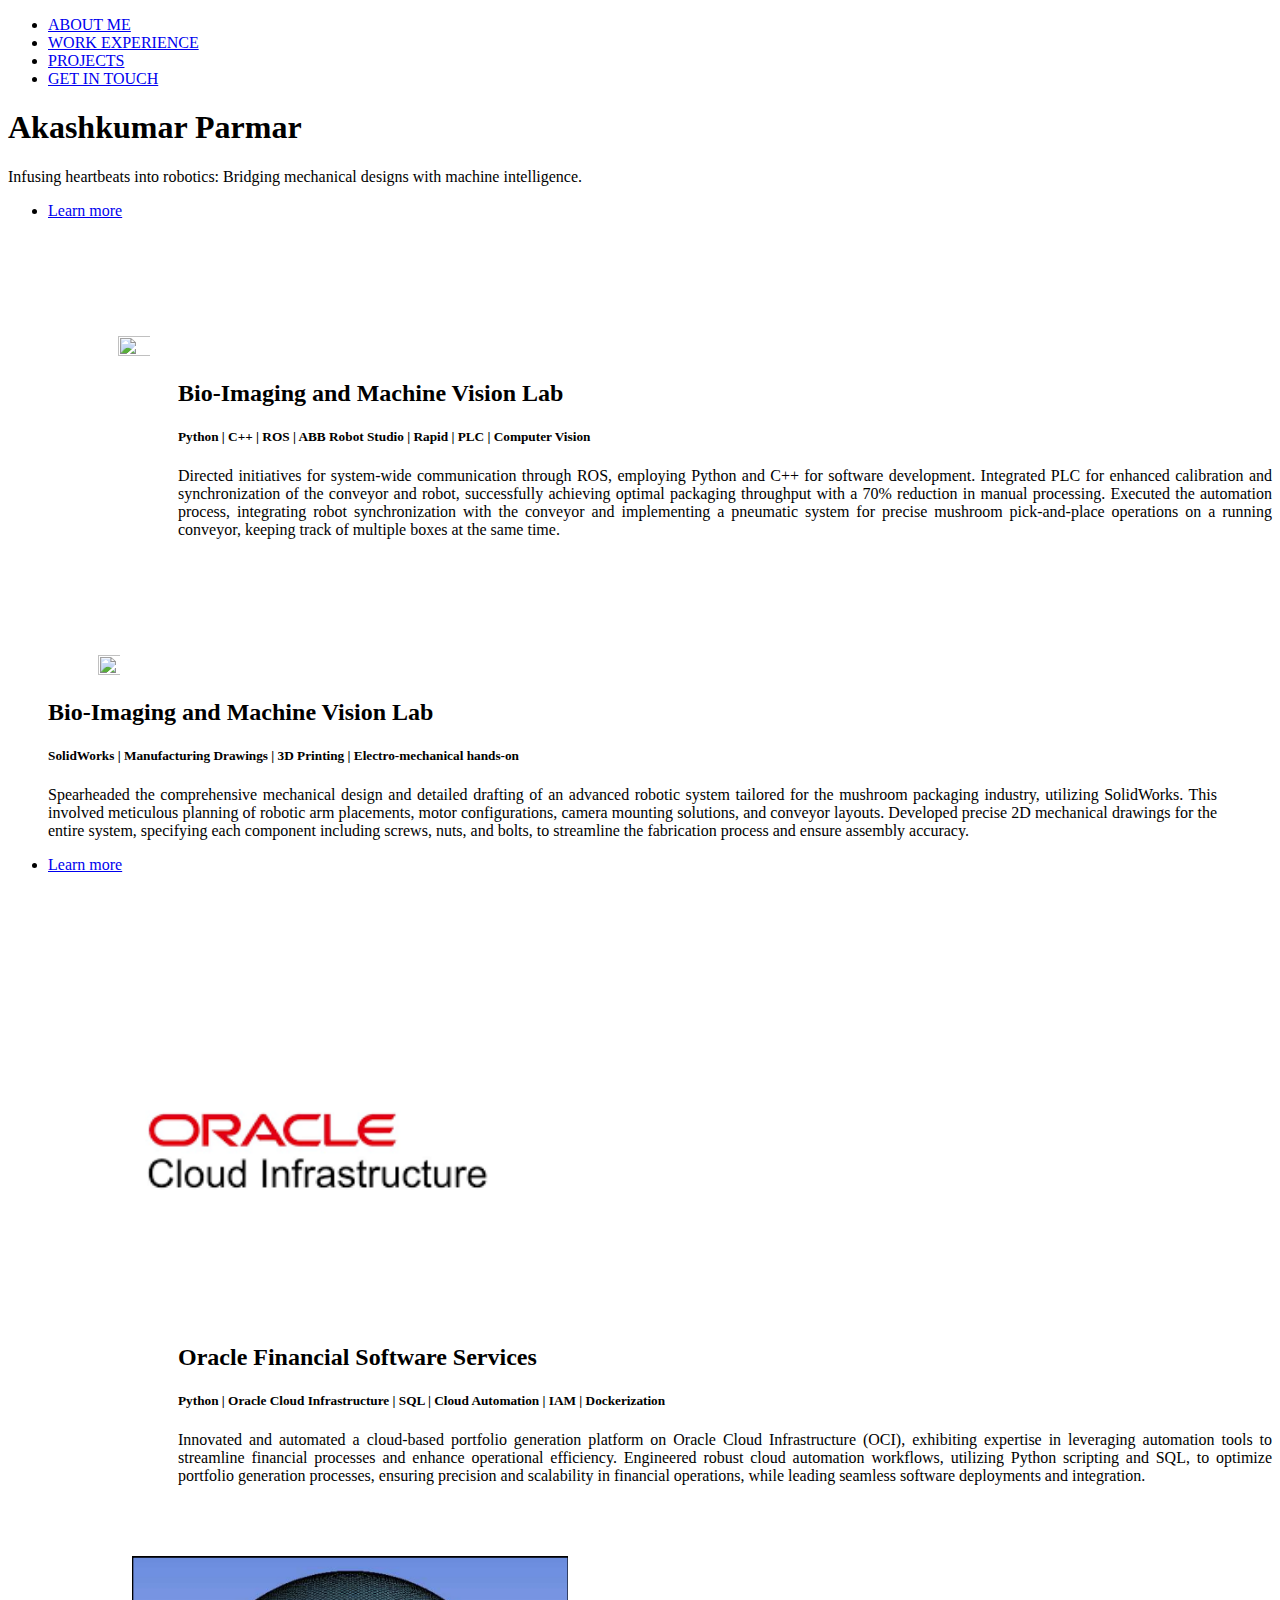
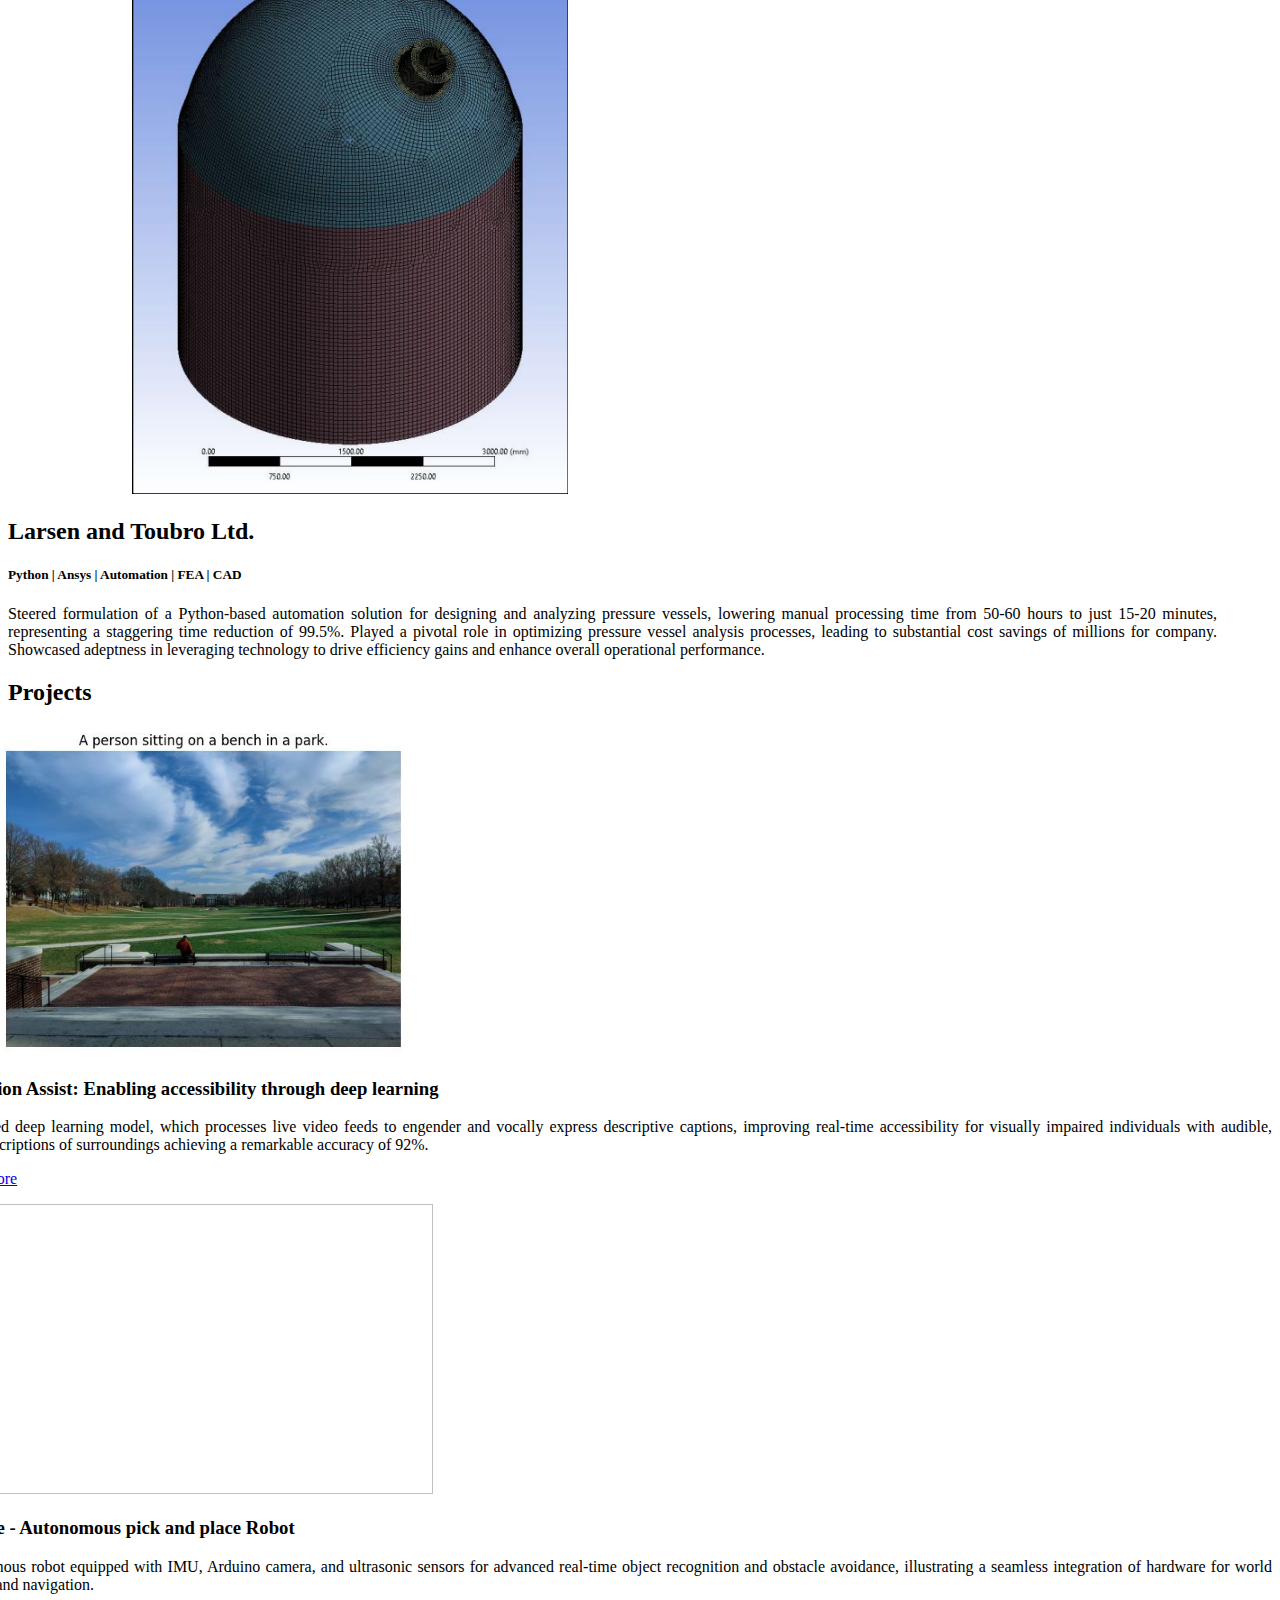
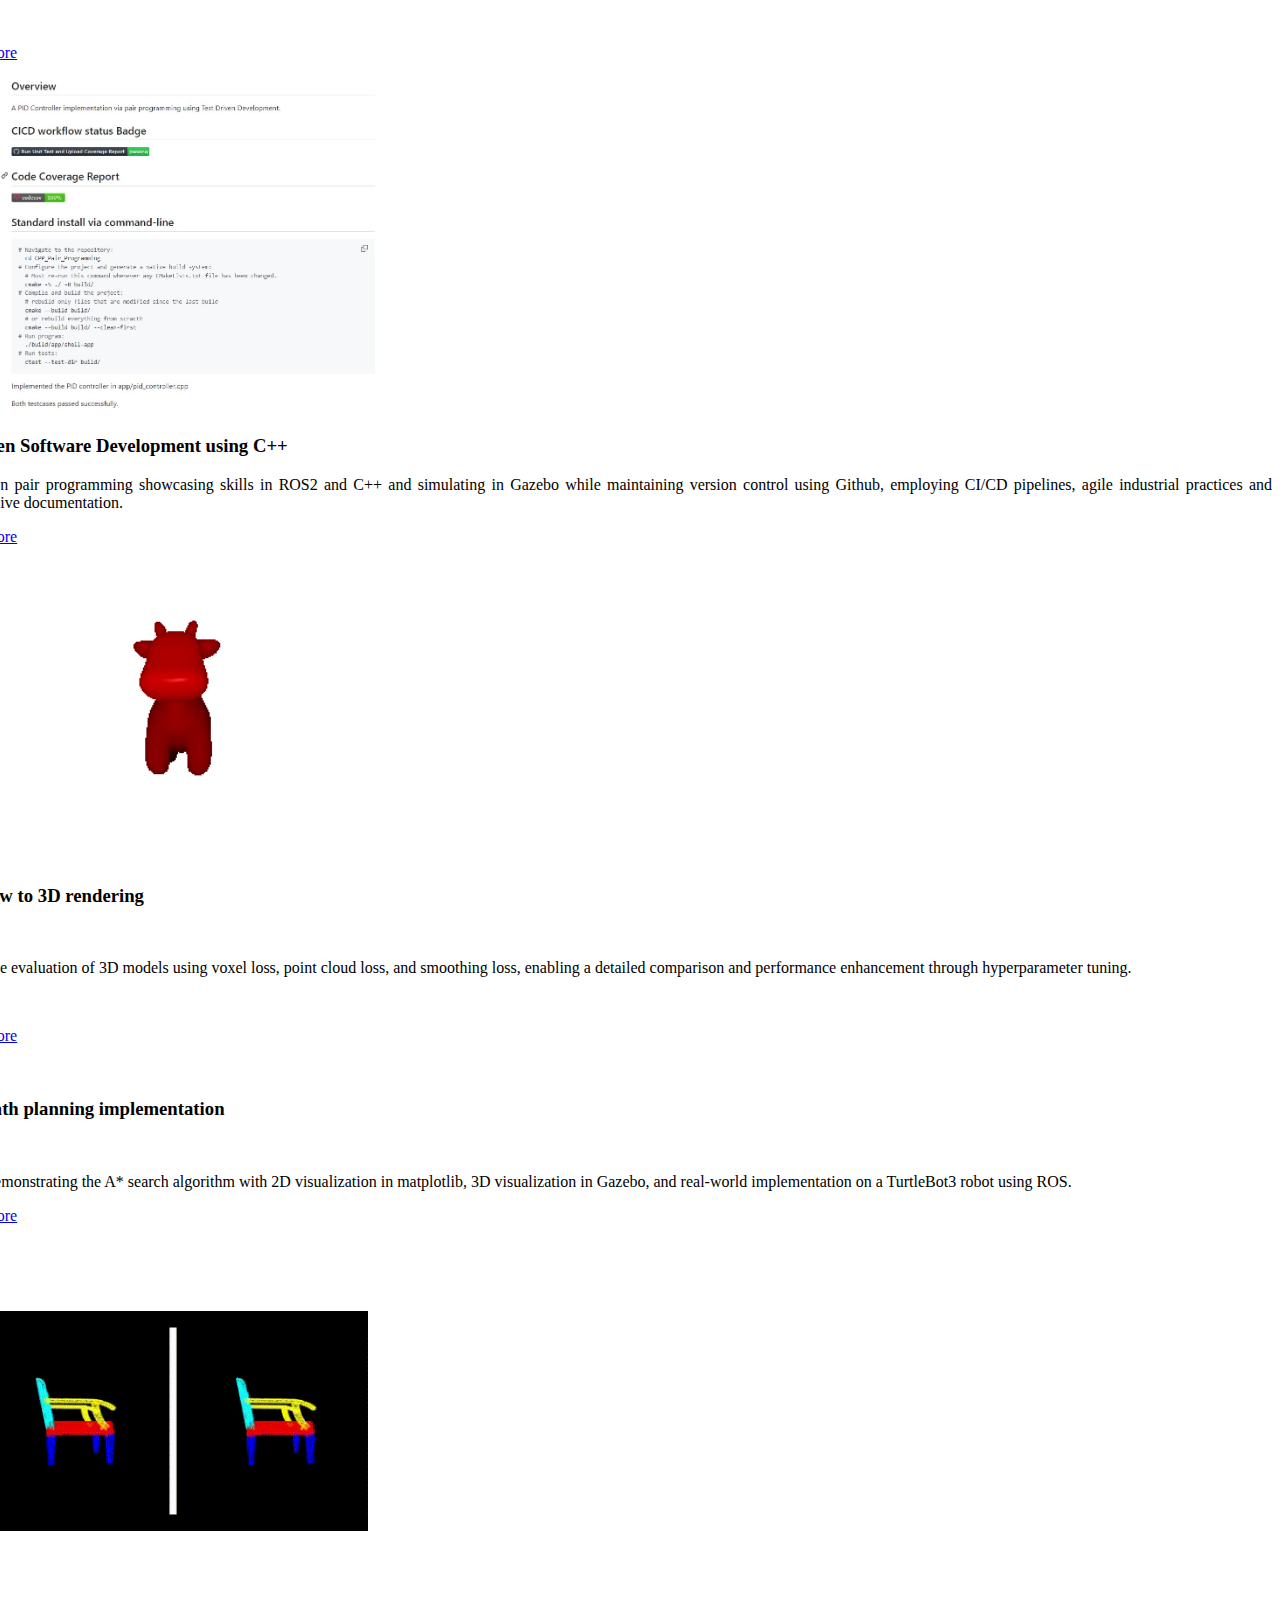
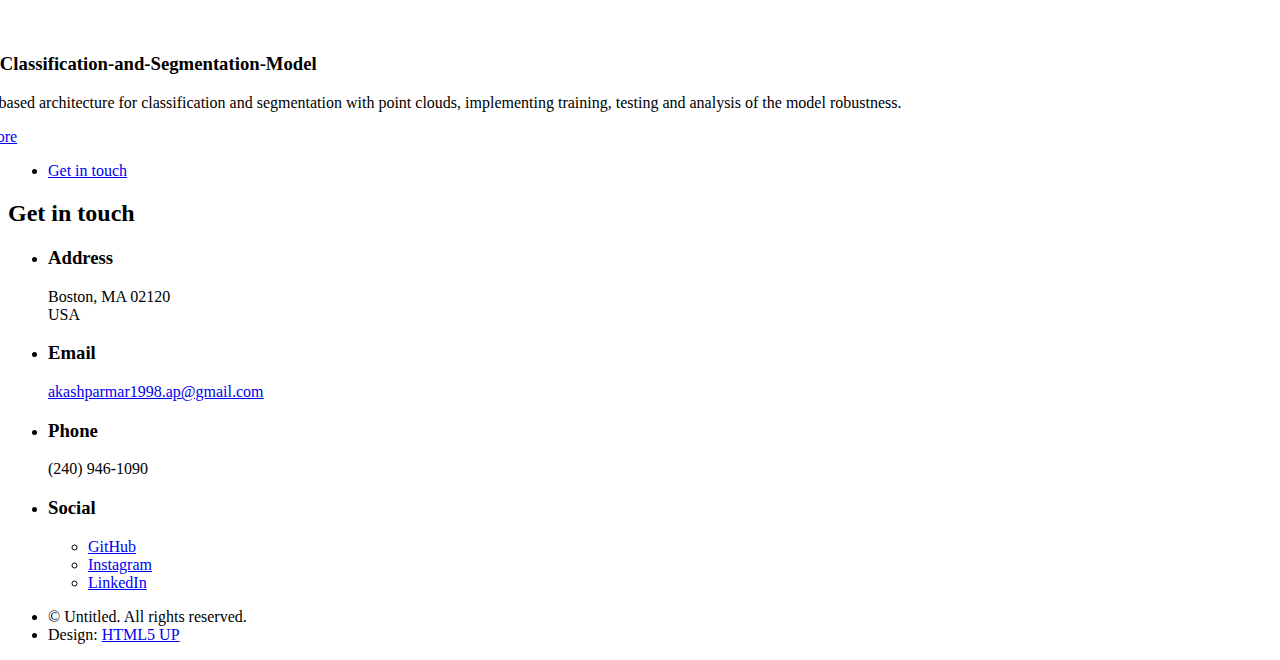
==== index.html @ 7894b91f "Add files via upload" ====
<!DOCTYPE HTML>
<!--
	PORTFOLIO - HYPERSPACE Template
-->
<html>
	<head>
		<title>Portfolio</title>
		<meta charset="utf-8" />
		<meta name="viewport" content="width=device-width, initial-scale=1, user-scalable=no" />
		<link rel="stylesheet" href="assets/css/main.css" />
		<noscript><link rel="stylesheet" href="assets/css/noscript.css" /></noscript>
	</head>
	<body class="is-preload">

		<!-- Sidebar -->
			<section id="sidebar">
				<div class="inner">
					<nav>
						<ul>
							<li><a href="#intro">ABOUT ME</a></li>
							<li><a href="#one">WORK EXPERIENCE</a></li>
							<li><a href="#two">PROJECTS</a></li>
							<li><a href="#three">GET IN TOUCH</a></li>
						</ul>
					</nav>
				</div>
			</section>

		<!-- Wrapper -->
			<div id="wrapper">

				<!-- Intro -->
					<section id="intro" class="wrapper style1 fullscreen fade-up">
						<div class="inner">
							<h1>Akashkumar Parmar</h1>
							<p>Infusing heartbeats into robotics: Bridging mechanical designs with machine intelligence.</p>
							<ul class="actions">
								<li><a href="#one" class="button scrolly">Learn more</a></li>
							</ul>
						</div>
					</section>

				<!-- One -->
					<section id="one" class="wrapper style2 spotlights">
						<section>
							<a style="display: inline-block; text-align: center; padding-top: 100px; padding-left: 110px;">
								<img src="images/solidworks_design.gif" alt="" style="width: 160%; height: 80%;" />
							  </a>
							  <div class="content">
								<div class="inner">
									<h2 style="padding-left: 170px;">Bio-Imaging and Machine Vision Lab </h2>
									<h5 style="padding-left: 170px;">Python | C++ | ROS | ABB Robot Studio | Rapid | PLC | Computer Vision </h5>
									<p style="text-align: justify; padding-left: 170px;">	
										Directed initiatives for system-wide communication through ROS, employing Python and C++ for software development. Integrated PLC for enhanced calibration and synchronization of the conveyor and robot, successfully achieving optimal packaging throughput with a 70% reduction in manual processing.
										Executed the automation process, integrating robot synchronization with the conveyor and implementing a pneumatic system for precise mushroom pick-and-place operations on a running conveyor, keeping track of multiple boxes at the same time.										
									</p>
								</div>
							</div>
						</section>
						<section>
							<a href="https://youtu.be/-UR5YD4DnDw" style="display: inline-block; text-align: center; padding-top: 100px; padding-left: 90px;">
								<img src="images/mushroom_project.gif" alt="" style="width: 110%; height: 65%;" />
							  </a>
							  <div class="content">
								<div class="inner">
									<h2 style="padding-left: 40px;">Bio-Imaging and Machine Vision Lab </h2>
									<h5 style="padding-left: 40px;">SolidWorks | Manufacturing Drawings | 3D Printing | Electro-mechanical hands-on </h5>
									<p style="text-align: justify; padding-left: 40px; padding-right:55px;">
										Spearheaded the comprehensive mechanical design and detailed drafting of an advanced robotic system tailored for the mushroom packaging industry, utilizing SolidWorks. This involved meticulous planning of robotic arm placements, motor configurations, camera mounting solutions, and conveyor layouts.
										Developed precise 2D mechanical drawings for the entire system, specifying each component including screws, nuts, and bolts, to streamline the fabrication process and ensure assembly accuracy.										
									</p>
									<ul class="actions" style="text-align: justify; padding-left: 40px;">
										<li><a href="https://youtu.be/-UR5YD4DnDw" class="button">Learn more</a></li>
									</ul>
								</div>
							</div>
						</section>
						<section>
							<a style="display: inline-block; text-align: center; padding-top: 100px; padding-left: 90px;">
								<img src="images/oci.png" alt="" style="width: 170%; height: 80%;" />
							</a>
							<div class="content">
								<div class="inner">
									<h2 style="padding-left: 170px;">Oracle Financial Software Services </h2>
									<h5 style="padding-left: 170px;">Python | Oracle Cloud Infrastructure | SQL | Cloud Automation | IAM | Dockerization </h5>
									<p style="text-align: justify; padding-left: 170px;">
										Innovated and automated a cloud-based portfolio generation platform on Oracle Cloud Infrastructure (OCI), exhibiting expertise in leveraging automation tools to streamline financial processes and enhance operational efficiency.
										Engineered robust cloud automation workflows, utilizing Python scripting and SQL, to optimize portfolio generation processes, ensuring precision and scalability in financial operations, while leading seamless software deployments and integration.										
									</p>
								</div>
							</div>
						</section>
						<section>
							<a style="display: inline-block; text-align: center; padding-top: 55px; padding-left: 100px;">
								<img src="images/fea.png" alt="" style="width: 90%; height: 90%;" />
							  </a>
							  <div class="content">
								<div class="inner">
									<h2>Larsen and Toubro Ltd. </h2>
									<h5>Python | Ansys | Automation | FEA | CAD </h5>
									<p style="text-align: justify; padding-right:55px;">
										Steered formulation of a Python-based automation solution for designing and analyzing pressure vessels, lowering manual processing time from 50-60 hours to just 15-20 minutes, representing a staggering time reduction of 99.5%.
										Played a pivotal role in optimizing pressure vessel analysis processes, leading to substantial cost savings of millions for company. Showcased adeptness in leveraging technology to drive efficiency gains and enhance overall operational performance.										
									</p>
								</div>
							</div>
						</section>
					</section>

				<!-- Two -->
					<section id="two" class="wrapper style1 fade-up">
						<div class="inner">
							<h2>Projects</h2>
							
							<div class="features">
								<section>
									<a href="https://www.youtube.com/watch?v=n3DaaLMespQ" class="image" style="margin-left: -60px;"><img src="images/av_image.jpg" alt="" data-position="center center" style="max-width: 410px; max-height: 410px; padding-left: 50px;"/></a>
									<h3 style="text-align: justify; margin-left: -85px;">AudioVision Assist: Enabling accessibility through deep learning</h3>
									<p style="text-align: justify; margin-left: -85px;";>An advanced deep learning model, which processes live video feeds to engender and vocally express descriptive captions, improving real-time accessibility for visually impaired individuals with audible, detailed descriptions of surroundings achieving a remarkable accuracy of 92%.</p>
									<ul class="actions" style="text-align: justify; margin-left: -105px;">
										<li><a href="https://www.youtube.com/watch?v=n3DaaLMespQ" class="button">Learn more</a></li>
									</ul>
								</section>
								<section>
									<a href="https://www.youtube.com/watch?v=aM8cianMW8g" class="image" style="margin-left: -90px;"><img src="images/autonomous.gif" alt="" data-position="center center" style="width: 500px; height: 290px; padding-left: 15px;" /></a>
									<h3 style="text-align: justify; margin-left: -85px;">Hardware - Autonomous pick and place Robot</h3>
									<p style="text-align: justify; margin-left: -85px;";>An autonomous robot equipped with IMU, Arduino camera, and ultrasonic sensors for advanced real-time object recognition and obstacle avoidance, illustrating a seamless integration of hardware for world interaction and navigation.</p>
									<br>
									<ul class="actions" style="text-align: justify; margin-left: -105px;">
										<li><a href="https://www.youtube.com/watch?v=aM8cianMW8g" class="button">Learn more</a></li>
									</ul>
								</section>
								<section>
									<a href="https://github.com/akasparm/Test-Driven-Software-Development-using-CPP" class="image" style="margin-left: -50px;"><img src="images/cpp.jpg" alt="" data-position="center center" style="max-width: 390px; max-height: 390px; padding-left: 40px;"/></a>
									<h3 style="text-align: justify; margin-left: -85px;">Test Driven Software Development using C++</h3>
									<p style="text-align: justify; margin-left: -85px;";>A test-driven pair programming showcasing skills in ROS2 and C++ and simulating in Gazebo while maintaining version control using Github, employing CI/CD pipelines, agile industrial practices and comprehensive documentation.</p>
									<ul class="actions" style="text-align: justify; margin-left: -105px;">
										<li><a href="https://github.com/akasparm/Test-Driven-Software-Development-using-CPP" class="button">Learn more</a></li>
									</ul>
								</section>
								<section>
									<a href="https://akasparm.github.io/Single-to-3D-Rendering/" class="image" style="margin-left: 20px;"><img src="images/textured_cow.gif" alt="" data-position="center center" style="width: 300px; height: 300px;"/></a>
									<h3 style="text-align: justify; margin-left: -85px;">Single view to 3D rendering</h3>
									<br>
									<p style="text-align: justify; margin-left: -85px;";>An extensive evaluation of 3D models using voxel loss, point cloud loss, and smoothing loss, enabling a detailed comparison and performance enhancement through hyperparameter tuning.</p>
									<br>
									<ul class="actions" style="text-align: justify; margin-left: -105px;">
										<li><a href="https://akasparm.github.io/Single-to-3D-Rendering/" class="button">Learn more</a></li>
									</ul>
								</section>
								<section>
									<a href="https://github.com/akasparm/astar_gazebo_visualization" class="image" style="margin-left: 50px;"><img src="images/astar.gif" alt="" data-position="center center" style="max-width: 390px; max-height: 390px;"/></a>
									<h3 style="text-align: justify; margin-left: -85px;">A-Star Path planning implementation</h3>
									<br>
									<p style="text-align: justify; margin-left: -85px;";>A project demonstrating the A* search algorithm with 2D visualization in matplotlib, 3D visualization in Gazebo, and real-world implementation on a TurtleBot3 robot using ROS.</p>
									<ul class="actions" style="text-align: justify; margin-left: -105px;">
										<li><a href="https://github.com/akasparm/astar_gazebo_visualization" class="button">Learn more</a></li>
									</ul>
								</section>
								<section>
									<a href="https://akasparm.github.io/PointNet-Classification-and-Segmentation-Model/" class="image" style="margin-left: -30px;"><img src="images/pointnet.gif" alt="" data-position="center center" style="max-width: 390px; max-height: 390px; padding-top: 70px; padding-bottom: 100px"/></a>
									<h3 style="text-align: justify; margin-left: -85px;">PointNet-Classification-and-Segmentation-Model</h3>
									<p style="text-align: justify; margin-left: -85px;";>A PointNet based architecture for classification and segmentation with point clouds, implementing training, testing and analysis of the model robustness.</p>
									<ul class="actions" style="text-align: justify; margin-left: -105px;">
										<li><a href="https://akasparm.github.io/PointNet-Classification-and-Segmentation-Model/" class="button">Learn more</a></li>
									</ul>
								</section>

								
							</div>
							<ul class="actions">
								<li><a href="#three" class="button scrolly">Get in touch</a></li>
							</ul>
						</div>
					</section>

				<!-- Three -->
					<section id="three" class="wrapper style1-alt fade-up">
						<div class="inner">
							<h2>Get in touch</h2>
							<div class="split style1">
								<section>
									<ul class="contact">
										<li>
											<h3>Address</h3>
											<span>Boston, MA 02120<br />
											USA</span>
										</li>
										<li>
											<h3>Email</h3>
											<a href="mailto:akashparmar1998.ap@gmail.com">akashparmar1998.ap@gmail.com</a>
										</li>
										<li>
											<h3>Phone</h3>
											<span>(240) 946-1090</span>
										</li>
										<li>
											<h3>Social</h3>
											<ul class="icons">
												<li><a href="https://github.com/akasparm" class="icon brands fa-github"><span class="label">GitHub</span></a></li>
												<li><a href="https://www.instagram.com/aka_buoy/" class="icon brands fa-instagram"><span class="label">Instagram</span></a></li>
												<li><a href="https://www.linkedin.com/in/akashkumar-parmar/" class="icon brands fa-linkedin-in"><span class="label">LinkedIn</span></a></li>
											</ul>
										</li>
									</ul>
								</section>
							</div>
						</div>
					</section>

			</div>

		<!-- Footer -->
			<footer id="footer" class="wrapper style1-alt">
				<div class="inner">
					<ul class="menu">
						<li>&copy; Untitled. All rights reserved.</li><li>Design: <a href="http://html5up.net">HTML5 UP</a></li>
					</ul>
				</div>
			</footer>

		<!-- Scripts -->
			<script src="assets/js/jquery.min.js"></script>
			<script src="assets/js/jquery.scrollex.min.js"></script>
			<script src="assets/js/jquery.scrolly.min.js"></script>
			<script src="assets/js/browser.min.js"></script>
			<script src="assets/js/breakpoints.min.js"></script>
			<script src="assets/js/util.js"></script>
			<script src="assets/js/main.js"></script>

	</body>
</html>
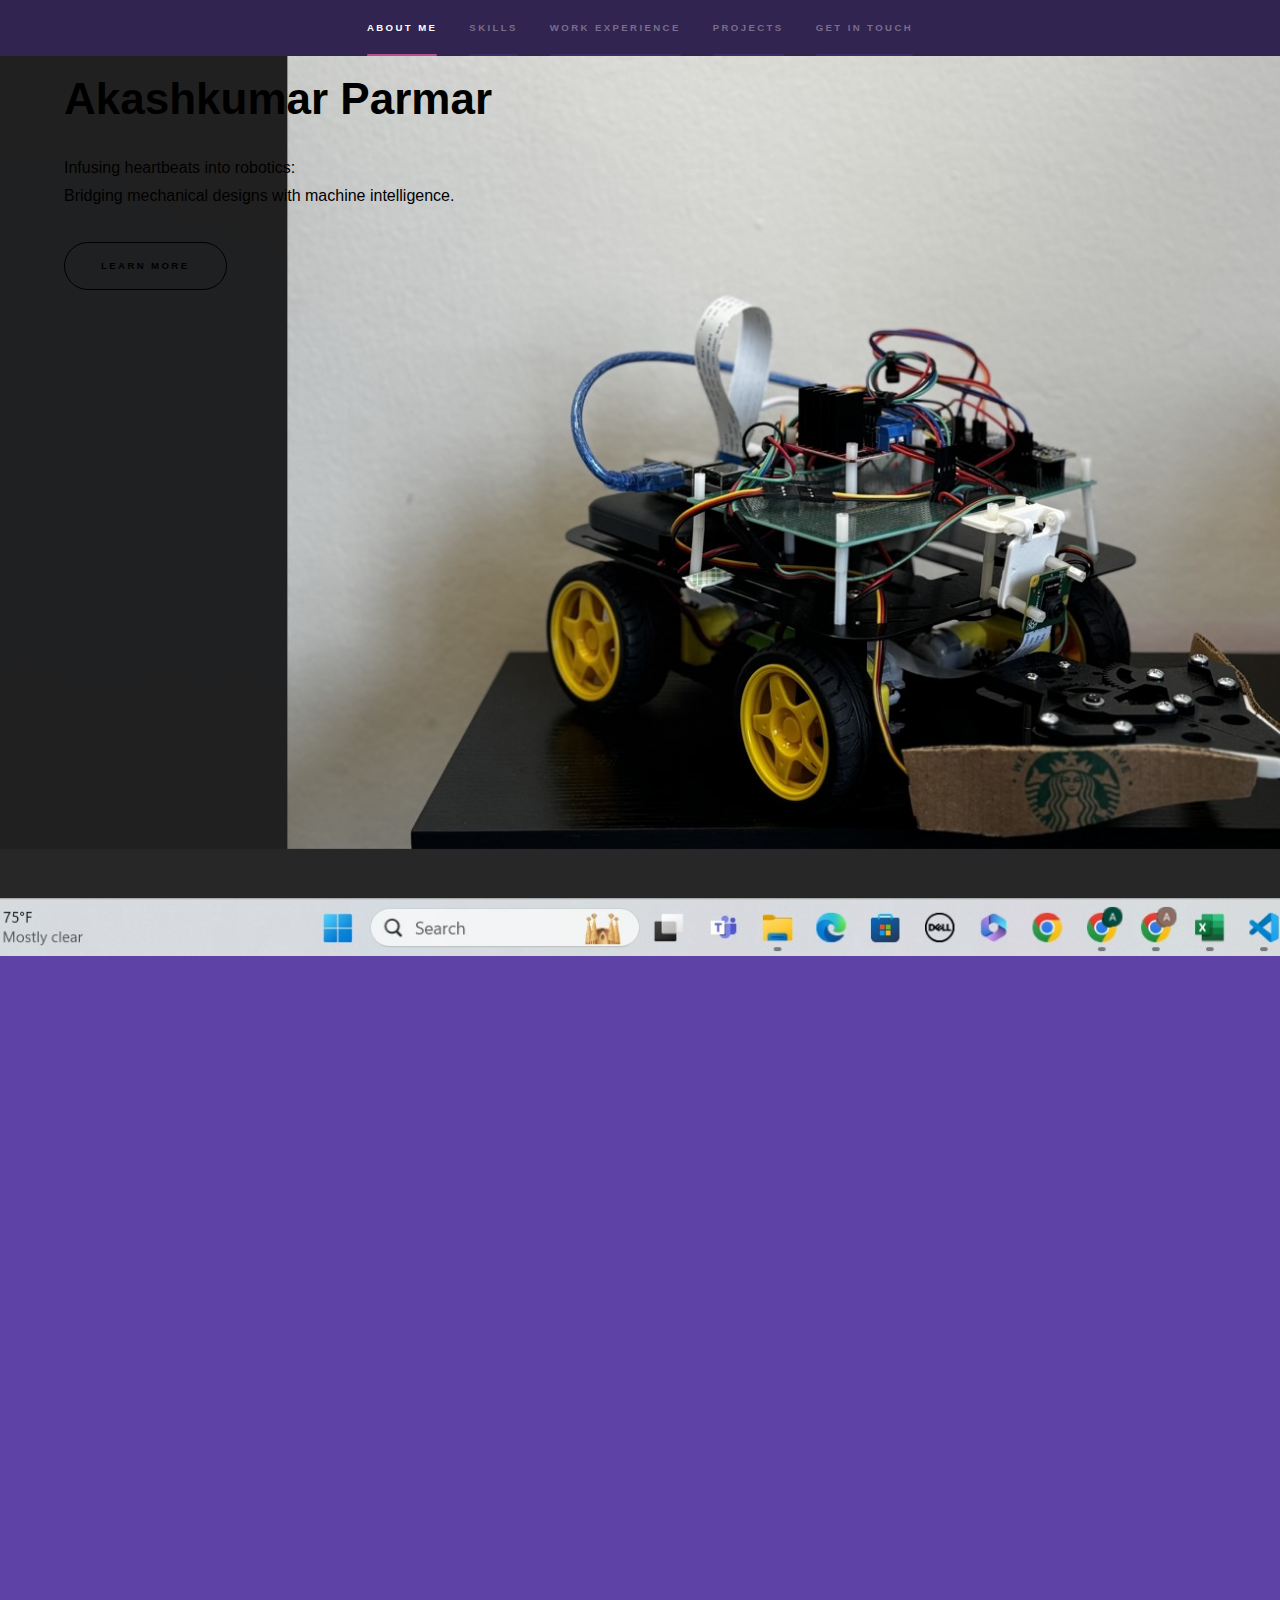
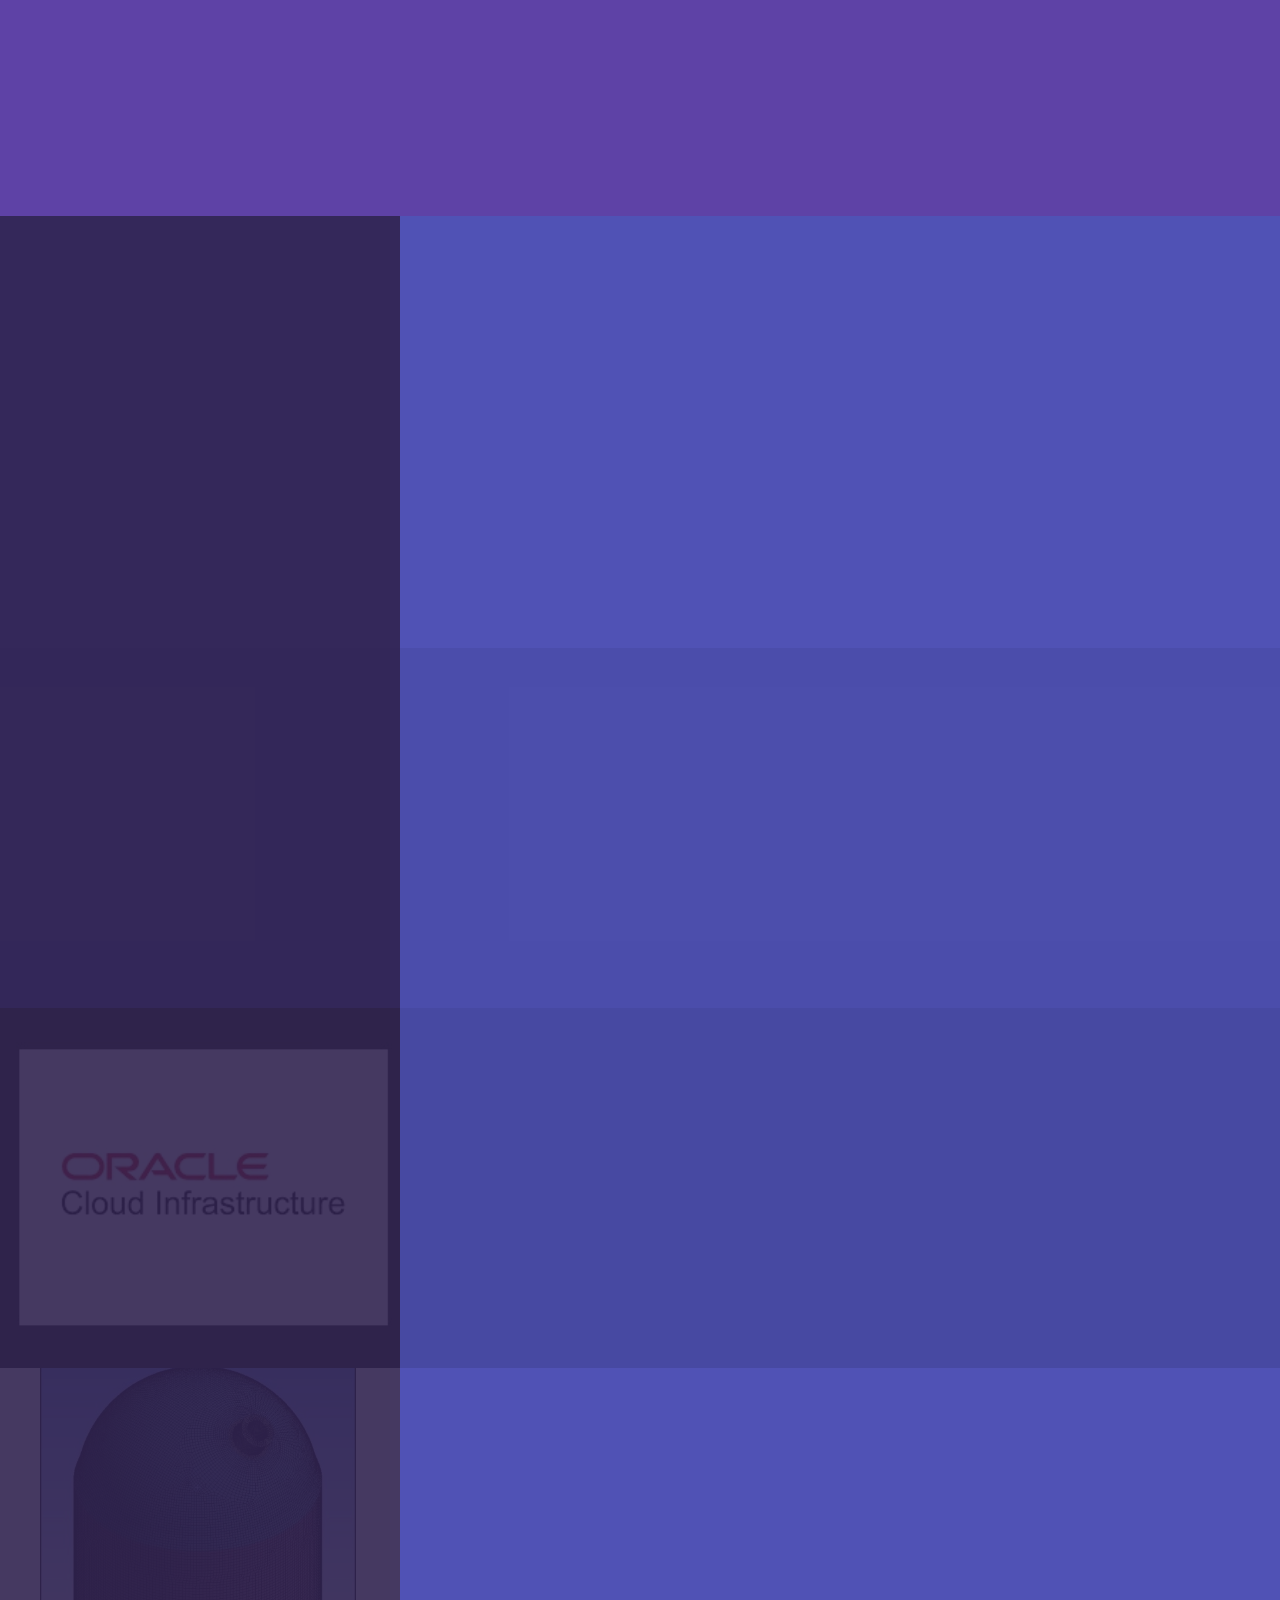
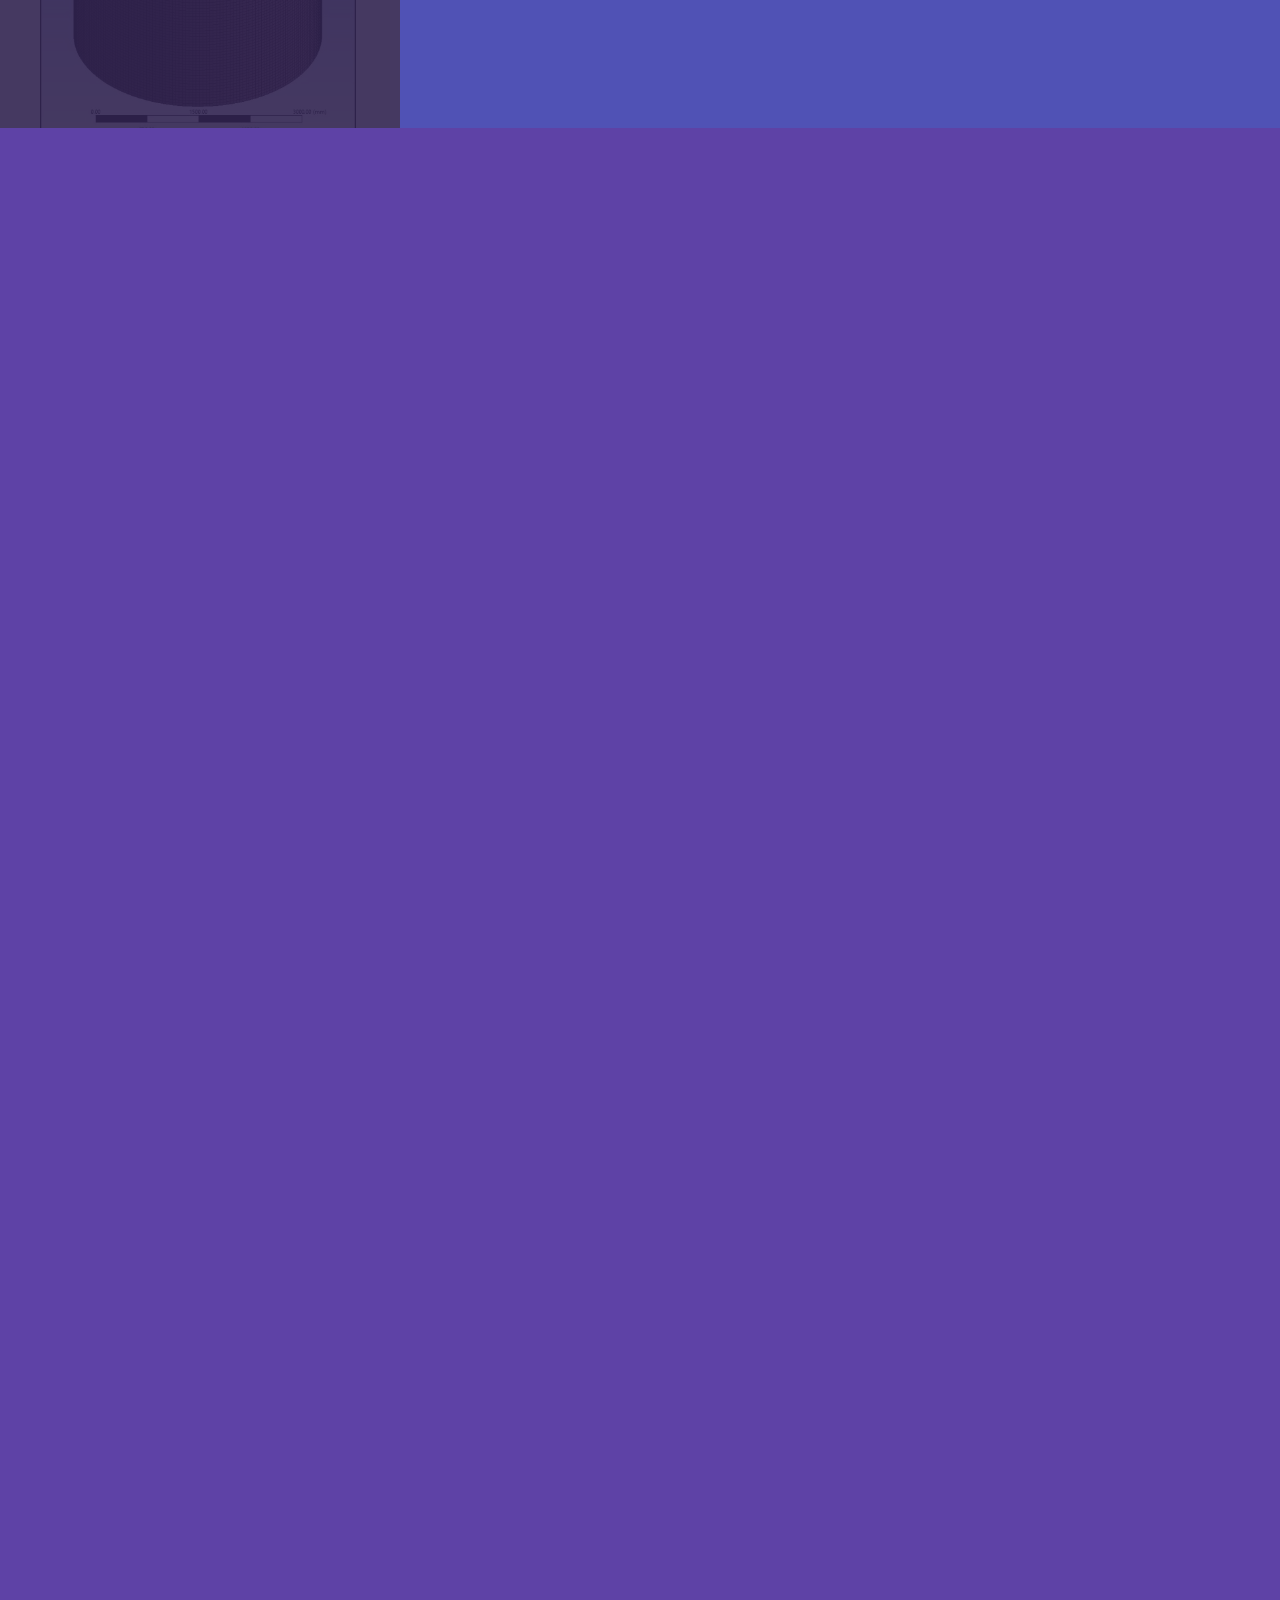
==== commit c3ab83f7: "Updates" ====
--- a/index.html
+++ b/index.html
@@ -18,6 +18,7 @@
 					<nav>
 						<ul>
 							<li><a href="#intro">ABOUT ME</a></li>
+							<li><a href="#skills">SKILLS</a></li>
 							<li><a href="#one">WORK EXPERIENCE</a></li>
 							<li><a href="#two">PROJECTS</a></li>
 							<li><a href="#three">GET IN TOUCH</a></li>
@@ -30,10 +31,40 @@
 			<div id="wrapper">
 
 				<!-- Intro -->
-					<section id="intro" class="wrapper style1 fullscreen fade-up">
+					<section id="intro" class="wrapper style1 fullscreen fade-up" style="background-image: url('images/homepage_temp.jpg'); background-size: cover; background-position: center;">
+					<!-- <section id="intro" class="wrapper style1 fullscreen fade-up"> -->
+						<div class="inner" style="color:black">
+							<h1 style="color: black;">Akashkumar Parmar</h1>
+							<p>Infusing heartbeats into robotics: 
+							<br>Bridging mechanical designs with machine intelligence.</p>
+							<ul class="actions">
+								<li><a href="#skills" class="button scrolly" style="color: black;">Learn more</a></li>
+							</ul>
+						</div>
+					</section>
+
+					<section id="skills" class="wrapper style1 fullscreen fade-up">
 						<div class="inner">
-							<h1>Akashkumar Parmar</h1>
-							<p>Infusing heartbeats into robotics: Bridging mechanical designs with machine intelligence.</p>
+							<h1>Skills</h1>
+							<div style="display: flex;">
+								<h4 style="margin: 0;">Programming:</h4>
+								<p style="margin: 0; margin-left: 20px;">Python, C++, C, MATLAB, Object Oriented Programming (OOP), Data Structures, Algorithms</p>
+							</div>
+							<div style="display: flex;">
+								<h4 style="margin: 0;">Design and Simulations:</h4>
+								<p style="margin: 0; margin-left: 20px;">ROS, RViz, Gazebo, MoveIt, SolidWorks, Ansys, AutoCAD, Creo</p>
+							</div>
+							<div style="display: flex;">
+								<h4 style="margin: 0;">Libraries and Tools:</h4>
+								<p style="margin: 0; margin-left: 20px;">GitHub, PyTorch, Numpy, OpenCV, Pandas, Robot Studio, Doxygen, LaTeX, MS Office, Windows, Linux</p>
+							</div>
+							<div style="display: flex;">
+								<h4 style="margin: 0;">Soft Skills:</h4>
+								<p style="margin: 0; margin-left: 20px;">Leadership, Communication, Problem Solving, Teamwork, Drive, and Initiative</p>
+							</div>
+							<br>
+							<br>
+
 							<ul class="actions">
 								<li><a href="#one" class="button scrolly">Learn more</a></li>
 							</ul>
@@ -43,129 +74,159 @@
 				<!-- One -->
 					<section id="one" class="wrapper style2 spotlights">
 						<section>
-							<a style="display: inline-block; text-align: center; padding-top: 100px; padding-left: 110px;">
-								<img src="images/solidworks_design.gif" alt="" style="width: 160%; height: 80%;" />
-							  </a>
-							  <div class="content">
-								<div class="inner">
-									<h2 style="padding-left: 170px;">Bio-Imaging and Machine Vision Lab </h2>
-									<h5 style="padding-left: 170px;">Python | C++ | ROS | ABB Robot Studio | Rapid | PLC | Computer Vision </h5>
-									<p style="text-align: justify; padding-left: 170px;">	
-										Directed initiatives for system-wide communication through ROS, employing Python and C++ for software development. Integrated PLC for enhanced calibration and synchronization of the conveyor and robot, successfully achieving optimal packaging throughput with a 70% reduction in manual processing.
-										Executed the automation process, integrating robot synchronization with the conveyor and implementing a pneumatic system for precise mushroom pick-and-place operations on a running conveyor, keeping track of multiple boxes at the same time.										
-									</p>
-								</div>
-							</div>
-						</section>
-						<section>
-							<a href="https://youtu.be/-UR5YD4DnDw" style="display: inline-block; text-align: center; padding-top: 100px; padding-left: 90px;">
-								<img src="images/mushroom_project.gif" alt="" style="width: 110%; height: 65%;" />
-							  </a>
-							  <div class="content">
-								<div class="inner">
-									<h2 style="padding-left: 40px;">Bio-Imaging and Machine Vision Lab </h2>
-									<h5 style="padding-left: 40px;">SolidWorks | Manufacturing Drawings | 3D Printing | Electro-mechanical hands-on </h5>
-									<p style="text-align: justify; padding-left: 40px; padding-right:55px;">
-										Spearheaded the comprehensive mechanical design and detailed drafting of an advanced robotic system tailored for the mushroom packaging industry, utilizing SolidWorks. This involved meticulous planning of robotic arm placements, motor configurations, camera mounting solutions, and conveyor layouts.
-										Developed precise 2D mechanical drawings for the entire system, specifying each component including screws, nuts, and bolts, to streamline the fabrication process and ensure assembly accuracy.										
-									</p>
-									<ul class="actions" style="text-align: justify; padding-left: 40px;">
+							<a href="https://youtu.be/-UR5YD4DnDw" class="image"><img src="images/mushroom_project.gif" alt="" data-position="center center" /></a>
+							<div class="content">
+								<div class="inner">
+									<h2>Bio-Imaging and Machine Vision Lab</h2>
+									<div style="display: flex; justify-content: space-between;">
+										<h4 style="margin: 0;">Research Assistant</h4>
+										<p style="margin: 0;">Aug 2023 - May 2024</p>
+									</div>
+									<p>
+										Directed initiatives for system-wide communication through ROS, employing Python and C++ for software development. Integrated PLC for enhanced calibration and synchronization of the conveyor, camera, pneumatic system and robot, successfully achieving precise mushroom pick-and-place operations on a running conveyor, keeping track of multiple boxes at the same time, achieving a 70% reduction in manual process.
+									</p>
+									<ul class="actions">
 										<li><a href="https://youtu.be/-UR5YD4DnDw" class="button">Learn more</a></li>
 									</ul>
 								</div>
 							</div>
 						</section>
 						<section>
-							<a style="display: inline-block; text-align: center; padding-top: 100px; padding-left: 90px;">
-								<img src="images/oci.png" alt="" style="width: 170%; height: 80%;" />
-							</a>
-							<div class="content">
-								<div class="inner">
-									<h2 style="padding-left: 170px;">Oracle Financial Software Services </h2>
-									<h5 style="padding-left: 170px;">Python | Oracle Cloud Infrastructure | SQL | Cloud Automation | IAM | Dockerization </h5>
-									<p style="text-align: justify; padding-left: 170px;">
-										Innovated and automated a cloud-based portfolio generation platform on Oracle Cloud Infrastructure (OCI), exhibiting expertise in leveraging automation tools to streamline financial processes and enhance operational efficiency.
-										Engineered robust cloud automation workflows, utilizing Python scripting and SQL, to optimize portfolio generation processes, ensuring precision and scalability in financial operations, while leading seamless software deployments and integration.										
-									</p>
-								</div>
-							</div>
-						</section>
-						<section>
-							<a style="display: inline-block; text-align: center; padding-top: 55px; padding-left: 100px;">
-								<img src="images/fea.png" alt="" style="width: 90%; height: 90%;" />
-							  </a>
-							  <div class="content">
-								<div class="inner">
-									<h2>Larsen and Toubro Ltd. </h2>
-									<h5>Python | Ansys | Automation | FEA | CAD </h5>
-									<p style="text-align: justify; padding-right:55px;">
-										Steered formulation of a Python-based automation solution for designing and analyzing pressure vessels, lowering manual processing time from 50-60 hours to just 15-20 minutes, representing a staggering time reduction of 99.5%.
-										Played a pivotal role in optimizing pressure vessel analysis processes, leading to substantial cost savings of millions for company. Showcased adeptness in leveraging technology to drive efficiency gains and enhance overall operational performance.										
-									</p>
-								</div>
-							</div>
-						</section>
-					</section>
-
+							<a class="image"><img src="images/solidworks_design.gif" alt="" data-position="center center" /></a>
+							<div class="content">
+								<div class="inner">
+									<h2>Bio-Imaging and Machine Vision Lab</h2>
+									<div style="display: flex; justify-content: space-between;">
+										<h4 style="margin: 0;">Student Intern</h4>
+										<p style="margin: 0;">May 2023 - Aug 2024</p>
+									</div>
+									<p>
+										Spearheaded the comprehensive 3D mechanical design and detailed 2D drafting of an advanced robotic system tailored for the mushroom packaging industry, utilizing SolidWorks. This involved meticulous planning of robotic arm placements, motor configurations, camera mounting solutions, and conveyor layouts.
+									</p>
+								</div>
+							</div>
+						</section>
+						<section>
+							<a class="image"><img src="images/oci.jpg" alt="" data-position="center center"/></a>
+							<div class="content">
+								<div class="inner">
+									<h2>Oracle Financial Software Services</h2>
+									<div style="display: flex; justify-content: space-between;">
+										<h4 style="margin: 0;">Associate Consultant</h4>
+										<p style="margin: 0;">Nov 2021 - Jun 2022</p>
+									</div>
+									<p>
+										Innovated and automated a cloud-based portfolio generation platform on Oracle Cloud Infrastructure (OCI), exhibiting expertise in robust cloud automation workflows, utilizing Python scripting and SQL.
+									</p>
+								</div>
+							</div>
+						</section>
+						<section>
+							<a class="image"><img src="images/fea.jpg" alt="" data-position="center center"/></a>
+							<div class="content">
+								<div class="inner">
+									<h2>Larsen and Toubro Ltd.</h2>
+									<div style="display: flex; justify-content: space-between;">
+										<h4 style="margin: 0;">Student Intern</h4>
+										<p style="margin: 0;">Jan 2021 - May 2021</p>
+									</div>
+									<p>
+										Steered formulation of a Python-based automation solution for designing and analyzing pressure vessels, lowering manual processing time from 50-60 hours to just 15-20 minutes, representing a staggering time reduction of 99.5%.										
+									</p>
+								</div>
+							</div>
+						</section>
+						
 				<!-- Two -->
 					<section id="two" class="wrapper style1 fade-up">
 						<div class="inner">
 							<h2>Projects</h2>
-							
 							<div class="features">
 								<section>
-									<a href="https://www.youtube.com/watch?v=n3DaaLMespQ" class="image" style="margin-left: -60px;"><img src="images/av_image.jpg" alt="" data-position="center center" style="max-width: 410px; max-height: 410px; padding-left: 50px;"/></a>
-									<h3 style="text-align: justify; margin-left: -85px;">AudioVision Assist: Enabling accessibility through deep learning</h3>
-									<p style="text-align: justify; margin-left: -85px;";>An advanced deep learning model, which processes live video feeds to engender and vocally express descriptive captions, improving real-time accessibility for visually impaired individuals with audible, detailed descriptions of surroundings achieving a remarkable accuracy of 92%.</p>
-									<ul class="actions" style="text-align: justify; margin-left: -105px;">
+									<a href="https://www.youtube.com/watch?v=n3DaaLMespQ"><img src="images/av_image.jpg" alt="" data-position="center center" style="max-width: 390px; max-height: 390px;"/></a>
+									<a href="https://www.youtube.com/watch?v=n3DaaLMespQ">
+									<span class="icon solid major fa-link"></span>
+									</a>
+									<h3>AudioVision Assist: Enabling accessibility through deep learning</h3>
+									<p>An advanced deep learning model, which processes live video feeds to engender and vocally express descriptive captions, improving real-time accessibility for visually impaired individuals with audible, detailed descriptions of surroundings achieving a remarkable accuracy of 92%.</p>
+									<ul class="actions">
 										<li><a href="https://www.youtube.com/watch?v=n3DaaLMespQ" class="button">Learn more</a></li>
 									</ul>
 								</section>
-								<section>
-									<a href="https://www.youtube.com/watch?v=aM8cianMW8g" class="image" style="margin-left: -90px;"><img src="images/autonomous.gif" alt="" data-position="center center" style="width: 500px; height: 290px; padding-left: 15px;" /></a>
-									<h3 style="text-align: justify; margin-left: -85px;">Hardware - Autonomous pick and place Robot</h3>
-									<p style="text-align: justify; margin-left: -85px;";>An autonomous robot equipped with IMU, Arduino camera, and ultrasonic sensors for advanced real-time object recognition and obstacle avoidance, illustrating a seamless integration of hardware for world interaction and navigation.</p>
-									<br>
-									<ul class="actions" style="text-align: justify; margin-left: -105px;">
+								
+								<section>
+									<a href="https://www.youtube.com/watch?v=aM8cianMW8g"><img src="images/autonomous.gif" alt="" data-position="center center" style="max-width: 390px; max-height: 390px;"/></a>
+									<a href="https://www.youtube.com/watch?v=aM8cianMW8g">
+									<span class="icon solid major fa-link"></span>
+									</a>
+									<br>
+									<br>
+									<br>
+									<h3>Hardware - Autonomous pick and place Robot</h3>
+									<p>An autonomous robot equipped with IMU, Arduino camera, and ultrasonic sensors for advanced real-time object recognition and obstacle avoidance, illustrating a seamless integration of hardware for world interaction and navigation.</p>
+									<br>
+									<ul class="actions">
 										<li><a href="https://www.youtube.com/watch?v=aM8cianMW8g" class="button">Learn more</a></li>
 									</ul>
 								</section>
-								<section>
-									<a href="https://github.com/akasparm/Test-Driven-Software-Development-using-CPP" class="image" style="margin-left: -50px;"><img src="images/cpp.jpg" alt="" data-position="center center" style="max-width: 390px; max-height: 390px; padding-left: 40px;"/></a>
-									<h3 style="text-align: justify; margin-left: -85px;">Test Driven Software Development using C++</h3>
-									<p style="text-align: justify; margin-left: -85px;";>A test-driven pair programming showcasing skills in ROS2 and C++ and simulating in Gazebo while maintaining version control using Github, employing CI/CD pipelines, agile industrial practices and comprehensive documentation.</p>
-									<ul class="actions" style="text-align: justify; margin-left: -105px;">
+
+								<section>
+									<a href="https://github.com/akasparm/Test-Driven-Software-Development-using-CPP"><img src="images/cpp.jpg" alt="" data-position="center center" style="max-width: 390px; max-height: 390px;"/></a>
+									<a href="https://github.com/akasparm/Test-Driven-Software-Development-using-CPP">
+									<span class="icon solid major fa-link"></span>
+									</a>
+									<h3>Test Driven Software Development using C++</h3>
+									<p>A test-driven pair programming showcasing skills in ROS2 and C++ and simulating in Gazebo while maintaining version control using Github, employing CI/CD pipelines, agile industrial practices and comprehensive documentation.</p>
+									<ul class="actions">
 										<li><a href="https://github.com/akasparm/Test-Driven-Software-Development-using-CPP" class="button">Learn more</a></li>
 									</ul>
 								</section>
-								<section>
-									<a href="https://akasparm.github.io/Single-to-3D-Rendering/" class="image" style="margin-left: 20px;"><img src="images/textured_cow.gif" alt="" data-position="center center" style="width: 300px; height: 300px;"/></a>
-									<h3 style="text-align: justify; margin-left: -85px;">Single view to 3D rendering</h3>
-									<br>
-									<p style="text-align: justify; margin-left: -85px;";>An extensive evaluation of 3D models using voxel loss, point cloud loss, and smoothing loss, enabling a detailed comparison and performance enhancement through hyperparameter tuning.</p>
-									<br>
-									<ul class="actions" style="text-align: justify; margin-left: -105px;">
+								
+								<section>
+									<a href="https://akasparm.github.io/Single-to-3D-Rendering/"><img src="images/textured_cow.gif" alt="" data-position="center center" style="max-width: 390px; max-height: 390px;"/></a>
+									<a href="https://akasparm.github.io/Single-to-3D-Rendering/">
+									<span class="icon solid major fa-link"></span>
+									</a>
+									<br>
+									<br>
+									<br>
+									<br>
+									<h3>Single view to 3D rendering</h3>
+									<p>An extensive evaluation of 3D models using voxel loss, point cloud loss, and smoothing loss, enabling a detailed comparison and performance enhancement through hyperparameter tuning.</p>
+									<br>
+									<ul class="actions">
 										<li><a href="https://akasparm.github.io/Single-to-3D-Rendering/" class="button">Learn more</a></li>
 									</ul>
 								</section>
-								<section>
-									<a href="https://github.com/akasparm/astar_gazebo_visualization" class="image" style="margin-left: 50px;"><img src="images/astar.gif" alt="" data-position="center center" style="max-width: 390px; max-height: 390px;"/></a>
-									<h3 style="text-align: justify; margin-left: -85px;">A-Star Path planning implementation</h3>
-									<br>
-									<p style="text-align: justify; margin-left: -85px;";>A project demonstrating the A* search algorithm with 2D visualization in matplotlib, 3D visualization in Gazebo, and real-world implementation on a TurtleBot3 robot using ROS.</p>
-									<ul class="actions" style="text-align: justify; margin-left: -105px;">
+
+								<section>
+									<a href="https://github.com/akasparm/astar_gazebo_visualization"><img src="images/astar.gif" alt="" data-position="center center" style="max-width: 390px; max-height: 390px;"/></a>
+									<a href="https://github.com/akasparm/astar_gazebo_visualization">
+									<span class="icon solid major fa-link"></span>
+									</a>
+									<h3>A-Star Path planning implementation</h3>
+									<p>A project demonstrating the A* search algorithm with 2D visualization in matplotlib, 3D visualization in Gazebo, and real-world implementation on a TurtleBot3 robot using ROS.</p>
+									<ul class="actions">
 										<li><a href="https://github.com/akasparm/astar_gazebo_visualization" class="button">Learn more</a></li>
 									</ul>
 								</section>
-								<section>
-									<a href="https://akasparm.github.io/PointNet-Classification-and-Segmentation-Model/" class="image" style="margin-left: -30px;"><img src="images/pointnet.gif" alt="" data-position="center center" style="max-width: 390px; max-height: 390px; padding-top: 70px; padding-bottom: 100px"/></a>
-									<h3 style="text-align: justify; margin-left: -85px;">PointNet-Classification-and-Segmentation-Model</h3>
-									<p style="text-align: justify; margin-left: -85px;";>A PointNet based architecture for classification and segmentation with point clouds, implementing training, testing and analysis of the model robustness.</p>
-									<ul class="actions" style="text-align: justify; margin-left: -105px;">
+
+								<section>
+									<a href="https://akasparm.github.io/PointNet-Classification-and-Segmentation-Model/"><img src="images/pointnet.gif" alt="" data-position="center center" style="max-width: 390px; max-height: 390px;"/></a>
+									<a href="https://akasparm.github.io/PointNet-Classification-and-Segmentation-Model/">
+									<span class="icon solid major fa-link"></span>
+									</a>
+									<br>
+									<br>
+									<br>
+									<br>
+									<br>
+									<h3>PointNet-Classification-and-Segmentation-Model</h3>
+									<p>A PointNet based architecture for classification and segmentation with point clouds, implementing training, testing and analysis of the model robustness.</p>
+									<ul class="actions">
 										<li><a href="https://akasparm.github.io/PointNet-Classification-and-Segmentation-Model/" class="button">Learn more</a></li>
 									</ul>
 								</section>
-
 								
 							</div>
 							<ul class="actions">
@@ -175,58 +236,62 @@
 					</section>
 
 				<!-- Three -->
-					<section id="three" class="wrapper style1-alt fade-up">
-						<div class="inner">
-							<h2>Get in touch</h2>
-							<div class="split style1">
-								<section>
-									<ul class="contact">
-										<li>
-											<h3>Address</h3>
-											<span>Boston, MA 02120<br />
-											USA</span>
-										</li>
-										<li>
-											<h3>Email</h3>
-											<a href="mailto:akashparmar1998.ap@gmail.com">akashparmar1998.ap@gmail.com</a>
-										</li>
-										<li>
-											<h3>Phone</h3>
-											<span>(240) 946-1090</span>
-										</li>
-										<li>
-											<h3>Social</h3>
-											<ul class="icons">
-												<li><a href="https://github.com/akasparm" class="icon brands fa-github"><span class="label">GitHub</span></a></li>
-												<li><a href="https://www.instagram.com/aka_buoy/" class="icon brands fa-instagram"><span class="label">Instagram</span></a></li>
-												<li><a href="https://www.linkedin.com/in/akashkumar-parmar/" class="icon brands fa-linkedin-in"><span class="label">LinkedIn</span></a></li>
-											</ul>
-										</li>
-									</ul>
-								</section>
-							</div>
-						</div>
-					</section>
-
+				<section id="three" class="wrapper style1-alt fade-up">
+					<div class="inner">
+						<h2>Get in touch</h2>
+						<div class="split style1">
+							<section>
+								<ul class="contact">
+									<li>
+										<h3>Address</h3>
+										<span>Boston, MA 02120<br />
+										USA</span>
+									</li>
+									<li>
+										<h3>Email</h3>
+										<a href="mailto:akashparmar1998.ap@gmail.com">akashparmar1998.ap@gmail.com</a>
+										<br>
+										<a href="mailto:akasparm@terpmail.umd.edu">akasparm@terpmail.umd.edu</a>
+									</li>
+									<li>
+										<h3>Phone</h3>
+										<span>+1 (240) 946-1090</span>
+									</li>
+									<li>
+										<h3>Social</h3>
+										<ul class="icons">
+											<li><a href="https://www.linkedin.com/in/akashkumar-parmar/" class="icon brands fa-linkedin-in"> akashkumar-parmar<span class="label">LinkedIn</span></a></li>
+											<br>
+											<li><a href="https://github.com/akasparm" class="icon brands fa-github"> akasparm <span class="label">GitHub</span></a></li>
+											<br>
+											<li><a href="https://www.instagram.com/aka_buoy/" class="icon brands fa-instagram"> aka_buoy <span class="label">Instagram</span></a></li>
+										</ul>
+									</li>
+								</ul>
+							</section>
+						</div>
+					</div>
+				</section>
+
+		</div>
+
+	<!-- Footer -->
+		<footer id="footer" class="wrapper style1-alt">
+			<div class="inner">
+				<ul class="menu">
+					<li>&copy; Akashkumar Parmar</li><li>Credits: <a href="http://html5up.net">HTML5 UP</a></li>
+				</ul>
 			</div>
-
-		<!-- Footer -->
-			<footer id="footer" class="wrapper style1-alt">
-				<div class="inner">
-					<ul class="menu">
-						<li>&copy; Untitled. All rights reserved.</li><li>Design: <a href="http://html5up.net">HTML5 UP</a></li>
-					</ul>
-				</div>
-			</footer>
-
-		<!-- Scripts -->
-			<script src="assets/js/jquery.min.js"></script>
-			<script src="assets/js/jquery.scrollex.min.js"></script>
-			<script src="assets/js/jquery.scrolly.min.js"></script>
-			<script src="assets/js/browser.min.js"></script>
-			<script src="assets/js/breakpoints.min.js"></script>
-			<script src="assets/js/util.js"></script>
-			<script src="assets/js/main.js"></script>
-
-	</body>
+		</footer>
+
+	<!-- Scripts -->
+		<script src="assets/js/jquery.min.js"></script>
+		<script src="assets/js/jquery.scrollex.min.js"></script>
+		<script src="assets/js/jquery.scrolly.min.js"></script>
+		<script src="assets/js/browser.min.js"></script>
+		<script src="assets/js/breakpoints.min.js"></script>
+		<script src="assets/js/util.js"></script>
+		<script src="assets/js/main.js"></script>
+
+</body>
 </html>--- a/assets/css/main.css
+++ b/assets/css/main.css
@@ -0,0 +1,3920 @@
+@import url(fontawesome-all.min.css);
+
+/*
+	Hyperspace by HTML5 UP
+	html5up.net | @ajlkn
+	Free for personal and commercial use under the CCA 3.0 license (html5up.net/license)
+*/
+
+html, body, div, span, applet, object,
+iframe, h1, h2, h3, h4, h5, h6, p, blockquote,
+pre, a, abbr, acronym, address, big, cite,
+code, del, dfn, em, img, ins, kbd, q, s, samp,
+small, strike, strong, sub, sup, tt, var, b,
+u, i, center, dl, dt, dd, ol, ul, li, fieldset,
+form, label, legend, table, caption, tbody,
+tfoot, thead, tr, th, td, article, aside,
+canvas, details, embed, figure, figcaption,
+footer, header, hgroup, menu, nav, output, ruby,
+section, summary, time, mark, audio, video {
+	margin: 0;
+	padding: 0;
+	border: 0;
+	font-size: 100%;
+	font: inherit;
+	vertical-align: baseline;}
+
+article, aside, details, figcaption, figure,
+footer, header, hgroup, menu, nav, section {
+	display: block;}
+
+body {
+	line-height: 1;
+}
+
+ol, ul {
+	list-style: none;
+}
+
+blockquote, q {
+	quotes: none;
+}
+
+	blockquote:before, blockquote:after, q:before, q:after {
+		content: '';
+		content: none;
+	}
+
+table {
+	border-collapse: collapse;
+	border-spacing: 0;
+}
+
+body {
+	-webkit-text-size-adjust: none;
+}
+
+mark {
+	background-color: transparent;
+	color: inherit;
+}
+
+input::-moz-focus-inner {
+	border: 0;
+	padding: 0;
+}
+
+input, select, textarea {
+	-moz-appearance: none;
+	-webkit-appearance: none;
+	-ms-appearance: none;
+	appearance: none;
+}
+
+/* Basic */
+
+	@-ms-viewport {
+		width: device-width;
+	}
+
+	body {
+		-ms-overflow-style: scrollbar;
+	}
+
+	@media screen and (max-width: 480px) {
+
+		html, body {
+			min-width: 320px;
+		}
+
+	}
+
+	html {
+		box-sizing: border-box;
+	}
+
+	*, *:before, *:after {
+		box-sizing: inherit;
+	}
+
+	body {
+		background: #312450;
+	}
+
+		body.is-preload *, body.is-preload *:before, body.is-preload *:after {
+			-moz-animation: none !important;
+			-webkit-animation: none !important;
+			-ms-animation: none !important;
+			animation: none !important;
+			-moz-transition: none !important;
+			-webkit-transition: none !important;
+			-ms-transition: none !important;
+			transition: none !important;
+		}
+
+/* Type */
+
+	body, input, select, textarea {
+		color: rgba(255, 255, 255, 0.55);
+		font-family: Arial, Helvetica, sans-serif;
+		font-size: 16.5pt;
+		font-weight: normal;
+		line-height: 1.75;
+	}
+
+		@media screen and (max-width: 1680px) {
+
+			body, input, select, textarea {
+				font-size: 13pt;
+			}
+
+		}
+
+		@media screen and (max-width: 1280px) {
+
+			body, input, select, textarea {
+				font-size: 12pt;
+			}
+
+		}
+
+		@media screen and (max-width: 360px) {
+
+			body, input, select, textarea {
+				font-size: 11pt;
+			}
+
+		}
+
+	a {
+		-moz-transition: color 0.2s ease, border-bottom-color 0.2s ease;
+		-webkit-transition: color 0.2s ease, border-bottom-color 0.2s ease;
+		-ms-transition: color 0.2s ease, border-bottom-color 0.2s ease;
+		transition: color 0.2s ease, border-bottom-color 0.2s ease;
+		border-bottom: dotted 1px rgba(255, 255, 255, 0.35);
+		color: inherit;
+		text-decoration: none;
+	}
+
+		a:hover {
+			border-bottom-color: transparent;
+			color: #ffffff;
+		}
+
+	strong, b {
+		color: #ffffff;
+		font-weight: bold;
+	}
+
+	em, i {
+		font-style: italic;
+	}
+
+	p {
+		margin: 0 0 2em 0;
+	}
+
+	h1, h2, h3, h4, h5, h6 {
+		color: #ffffff;
+		font-weight: bold;
+		line-height: 1.5;
+		margin: 0 0 0.5em 0;
+	}
+
+		h1 a, h2 a, h3 a, h4 a, h5 a, h6 a {
+			color: inherit;
+			text-decoration: none;
+		}
+
+	h1 {
+		font-size: 2.75em;
+	}
+
+		h1.major {
+			margin: 0 0 1.3em 0;
+			position: relative;
+			padding-bottom: 0.35em;
+		}
+
+			h1.major:after {
+				background-image: -moz-linear-gradient(to right, #5e42a6, #b74e91);
+				background-image: -webkit-linear-gradient(to right, #5e42a6, #b74e91);
+				background-image: -ms-linear-gradient(to right, #5e42a6, #b74e91);
+				background-image: linear-gradient(to right, #5e42a6, #b74e91);
+				-moz-transition: max-width 0.2s ease;
+				-webkit-transition: max-width 0.2s ease;
+				-ms-transition: max-width 0.2s ease;
+				transition: max-width 0.2s ease;
+				border-radius: 0.2em;
+				bottom: 0;
+				content: '';
+				height: 0.05em;
+				position: absolute;
+				right: 0;
+				width: 100%;
+			}
+
+	h2 {
+		font-size: 1.75em;
+	}
+
+	h3 {
+		font-size: 1.1em;
+	}
+
+	h4 {
+		font-size: 1em;
+	}
+
+	h5 {
+		font-size: 0.8em;
+	}
+
+	h6 {
+		font-size: 0.6em;
+	}
+
+	@media screen and (max-width: 736px) {
+
+		h1 {
+			font-size: 2em;
+		}
+
+		h2 {
+			font-size: 1.25em;
+		}
+
+		h3 {
+			font-size: 1em;
+		}
+
+		h4 {
+			font-size: 0.8em;
+		}
+
+		h5 {
+			font-size: 0.6em;
+		}
+
+		h6 {
+			font-size: 0.6em;
+		}
+
+	}
+
+	sub {
+		font-size: 0.8em;
+		position: relative;
+		top: 0.5em;
+	}
+
+	sup {
+		font-size: 0.8em;
+		position: relative;
+		top: -0.5em;
+	}
+
+	blockquote {
+		border-left: solid 4px rgba(255, 255, 255, 0.15);
+		font-style: italic;
+		margin: 0 0 2em 0;
+		padding: 0.5em 0 0.5em 2em;
+	}
+
+	code {
+		background: rgba(255, 255, 255, 0.05);
+		border-radius: 0.25em;
+		border: solid 1px rgba(255, 255, 255, 0.15);
+		font-family: "Courier New", monospace;
+		font-size: 0.9em;
+		margin: 0 0.25em;
+		padding: 0.25em 0.65em;
+	}
+
+	pre {
+		-webkit-overflow-scrolling: touch;
+		font-family: "Courier New", monospace;
+		font-size: 0.9em;
+		margin: 0 0 2em 0;
+	}
+
+		pre code {
+			display: block;
+			line-height: 1.75em;
+			padding: 1em 1.5em;
+			overflow-x: auto;
+		}
+
+	hr {
+		border: 0;
+		border-bottom: solid 1px rgba(255, 255, 255, 0.15);
+		margin: 2em 0;
+	}
+
+		hr.major {
+			margin: 3em 0;
+		}
+
+	.align-left {
+		text-align: left;
+	}
+
+	.align-center {
+		text-align: center;
+	}
+
+	.align-right {
+		text-align: right;
+	}
+
+/* Row */
+
+	.row {
+		display: flex;
+		flex-wrap: wrap;
+		box-sizing: border-box;
+		align-items: stretch;
+	}
+
+		.row > * {
+			box-sizing: border-box;
+		}
+
+		.row.gtr-uniform > * > :last-child {
+			margin-bottom: 0;
+		}
+
+		.row.aln-left {
+			justify-content: flex-start;
+		}
+
+		.row.aln-center {
+			justify-content: center;
+		}
+
+		.row.aln-right {
+			justify-content: flex-end;
+		}
+
+		.row.aln-top {
+			align-items: flex-start;
+		}
+
+		.row.aln-middle {
+			align-items: center;
+		}
+
+		.row.aln-bottom {
+			align-items: flex-end;
+		}
+
+		.row > .imp {
+			order: -1;
+		}
+
+		.row > .col-1 {
+			width: 8.33333%;
+		}
+
+		.row > .off-1 {
+			margin-left: 8.33333%;
+		}
+
+		.row > .col-2 {
+			width: 16.66667%;
+		}
+
+		.row > .off-2 {
+			margin-left: 16.66667%;
+		}
+
+		.row > .col-3 {
+			width: 25%;
+		}
+
+		.row > .off-3 {
+			margin-left: 25%;
+		}
+
+		.row > .col-4 {
+			width: 33.33333%;
+		}
+
+		.row > .off-4 {
+			margin-left: 33.33333%;
+		}
+
+		.row > .col-5 {
+			width: 41.66667%;
+		}
+
+		.row > .off-5 {
+			margin-left: 41.66667%;
+		}
+
+		.row > .col-6 {
+			width: 50%;
+		}
+
+		.row > .off-6 {
+			margin-left: 50%;
+		}
+
+		.row > .col-7 {
+			width: 58.33333%;
+		}
+
+		.row > .off-7 {
+			margin-left: 58.33333%;
+		}
+
+		.row > .col-8 {
+			width: 66.66667%;
+		}
+
+		.row > .off-8 {
+			margin-left: 66.66667%;
+		}
+
+		.row > .col-9 {
+			width: 75%;
+		}
+
+		.row > .off-9 {
+			margin-left: 75%;
+		}
+
+		.row > .col-10 {
+			width: 83.33333%;
+		}
+
+		.row > .off-10 {
+			margin-left: 83.33333%;
+		}
+
+		.row > .col-11 {
+			width: 91.66667%;
+		}
+
+		.row > .off-11 {
+			margin-left: 91.66667%;
+		}
+
+		.row > .col-12 {
+			width: 100%;
+		}
+
+		.row > .off-12 {
+			margin-left: 100%;
+		}
+
+		.row.gtr-0 {
+			margin-top: 0;
+			margin-left: 0em;
+		}
+
+			.row.gtr-0 > * {
+				padding: 0 0 0 0em;
+			}
+
+			.row.gtr-0.gtr-uniform {
+				margin-top: 0em;
+			}
+
+				.row.gtr-0.gtr-uniform > * {
+					padding-top: 0em;
+				}
+
+		.row.gtr-25 {
+			margin-top: 0;
+			margin-left: -0.375em;
+		}
+
+			.row.gtr-25 > * {
+				padding: 0 0 0 0.375em;
+			}
+
+			.row.gtr-25.gtr-uniform {
+				margin-top: -0.375em;
+			}
+
+				.row.gtr-25.gtr-uniform > * {
+					padding-top: 0.375em;
+				}
+
+		.row.gtr-50 {
+			margin-top: 0;
+			margin-left: -0.75em;
+		}
+
+			.row.gtr-50 > * {
+				padding: 0 0 0 0.75em;
+			}
+
+			.row.gtr-50.gtr-uniform {
+				margin-top: -0.75em;
+			}
+
+				.row.gtr-50.gtr-uniform > * {
+					padding-top: 0.75em;
+				}
+
+		.row {
+			margin-top: 0;
+			margin-left: -1.5em;
+		}
+
+			.row > * {
+				padding: 0 0 0 1.5em;
+			}
+
+			.row.gtr-uniform {
+				margin-top: -1.5em;
+			}
+
+				.row.gtr-uniform > * {
+					padding-top: 1.5em;
+				}
+
+		.row.gtr-150 {
+			margin-top: 0;
+			margin-left: -2.25em;
+		}
+
+			.row.gtr-150 > * {
+				padding: 0 0 0 2.25em;
+			}
+
+			.row.gtr-150.gtr-uniform {
+				margin-top: -2.25em;
+			}
+
+				.row.gtr-150.gtr-uniform > * {
+					padding-top: 2.25em;
+				}
+
+		.row.gtr-200 {
+			margin-top: 0;
+			margin-left: -3em;
+		}
+
+			.row.gtr-200 > * {
+				padding: 0 0 0 3em;
+			}
+
+			.row.gtr-200.gtr-uniform {
+				margin-top: -3em;
+			}
+
+				.row.gtr-200.gtr-uniform > * {
+					padding-top: 3em;
+				}
+
+		@media screen and (max-width: 1680px) {
+
+			.row {
+				display: flex;
+				flex-wrap: wrap;
+				box-sizing: border-box;
+				align-items: stretch;
+			}
+
+				.row > * {
+					box-sizing: border-box;
+				}
+
+				.row.gtr-uniform > * > :last-child {
+					margin-bottom: 0;
+				}
+
+				.row.aln-left {
+					justify-content: flex-start;
+				}
+
+				.row.aln-center {
+					justify-content: center;
+				}
+
+				.row.aln-right {
+					justify-content: flex-end;
+				}
+
+				.row.aln-top {
+					align-items: flex-start;
+				}
+
+				.row.aln-middle {
+					align-items: center;
+				}
+
+				.row.aln-bottom {
+					align-items: flex-end;
+				}
+
+				.row > .imp-xlarge {
+					order: -1;
+				}
+
+				.row > .col-1-xlarge {
+					width: 8.33333%;
+				}
+
+				.row > .off-1-xlarge {
+					margin-left: 8.33333%;
+				}
+
+				.row > .col-2-xlarge {
+					width: 16.66667%;
+				}
+
+				.row > .off-2-xlarge {
+					margin-left: 16.66667%;
+				}
+
+				.row > .col-3-xlarge {
+					width: 25%;
+				}
+
+				.row > .off-3-xlarge {
+					margin-left: 25%;
+				}
+
+				.row > .col-4-xlarge {
+					width: 33.33333%;
+				}
+
+				.row > .off-4-xlarge {
+					margin-left: 33.33333%;
+				}
+
+				.row > .col-5-xlarge {
+					width: 41.66667%;
+				}
+
+				.row > .off-5-xlarge {
+					margin-left: 41.66667%;
+				}
+
+				.row > .col-6-xlarge {
+					width: 50%;
+				}
+
+				.row > .off-6-xlarge {
+					margin-left: 50%;
+				}
+
+				.row > .col-7-xlarge {
+					width: 58.33333%;
+				}
+
+				.row > .off-7-xlarge {
+					margin-left: 58.33333%;
+				}
+
+				.row > .col-8-xlarge {
+					width: 66.66667%;
+				}
+
+				.row > .off-8-xlarge {
+					margin-left: 66.66667%;
+				}
+
+				.row > .col-9-xlarge {
+					width: 75%;
+				}
+
+				.row > .off-9-xlarge {
+					margin-left: 75%;
+				}
+
+				.row > .col-10-xlarge {
+					width: 83.33333%;
+				}
+
+				.row > .off-10-xlarge {
+					margin-left: 83.33333%;
+				}
+
+				.row > .col-11-xlarge {
+					width: 91.66667%;
+				}
+
+				.row > .off-11-xlarge {
+					margin-left: 91.66667%;
+				}
+
+				.row > .col-12-xlarge {
+					width: 100%;
+				}
+
+				.row > .off-12-xlarge {
+					margin-left: 100%;
+				}
+
+				.row.gtr-0 {
+					margin-top: 0;
+					margin-left: 0em;
+				}
+
+					.row.gtr-0 > * {
+						padding: 0 0 0 0em;
+					}
+
+					.row.gtr-0.gtr-uniform {
+						margin-top: 0em;
+					}
+
+						.row.gtr-0.gtr-uniform > * {
+							padding-top: 0em;
+						}
+
+				.row.gtr-25 {
+					margin-top: 0;
+					margin-left: -0.375em;
+				}
+
+					.row.gtr-25 > * {
+						padding: 0 0 0 0.375em;
+					}
+
+					.row.gtr-25.gtr-uniform {
+						margin-top: -0.375em;
+					}
+
+						.row.gtr-25.gtr-uniform > * {
+							padding-top: 0.375em;
+						}
+
+				.row.gtr-50 {
+					margin-top: 0;
+					margin-left: -0.75em;
+				}
+
+					.row.gtr-50 > * {
+						padding: 0 0 0 0.75em;
+					}
+
+					.row.gtr-50.gtr-uniform {
+						margin-top: -0.75em;
+					}
+
+						.row.gtr-50.gtr-uniform > * {
+							padding-top: 0.75em;
+						}
+
+				.row {
+					margin-top: 0;
+					margin-left: -1.5em;
+				}
+
+					.row > * {
+						padding: 0 0 0 1.5em;
+					}
+
+					.row.gtr-uniform {
+						margin-top: -1.5em;
+					}
+
+						.row.gtr-uniform > * {
+							padding-top: 1.5em;
+						}
+
+				.row.gtr-150 {
+					margin-top: 0;
+					margin-left: -2.25em;
+				}
+
+					.row.gtr-150 > * {
+						padding: 0 0 0 2.25em;
+					}
+
+					.row.gtr-150.gtr-uniform {
+						margin-top: -2.25em;
+					}
+
+						.row.gtr-150.gtr-uniform > * {
+							padding-top: 2.25em;
+						}
+
+				.row.gtr-200 {
+					margin-top: 0;
+					margin-left: -3em;
+				}
+
+					.row.gtr-200 > * {
+						padding: 0 0 0 3em;
+					}
+
+					.row.gtr-200.gtr-uniform {
+						margin-top: -3em;
+					}
+
+						.row.gtr-200.gtr-uniform > * {
+							padding-top: 3em;
+						}
+
+		}
+
+		@media screen and (max-width: 1280px) {
+
+			.row {
+				display: flex;
+				flex-wrap: wrap;
+				box-sizing: border-box;
+				align-items: stretch;
+			}
+
+				.row > * {
+					box-sizing: border-box;
+				}
+
+				.row.gtr-uniform > * > :last-child {
+					margin-bottom: 0;
+				}
+
+				.row.aln-left {
+					justify-content: flex-start;
+				}
+
+				.row.aln-center {
+					justify-content: center;
+				}
+
+				.row.aln-right {
+					justify-content: flex-end;
+				}
+
+				.row.aln-top {
+					align-items: flex-start;
+				}
+
+				.row.aln-middle {
+					align-items: center;
+				}
+
+				.row.aln-bottom {
+					align-items: flex-end;
+				}
+
+				.row > .imp-large {
+					order: -1;
+				}
+
+				.row > .col-1-large {
+					width: 8.33333%;
+				}
+
+				.row > .off-1-large {
+					margin-left: 8.33333%;
+				}
+
+				.row > .col-2-large {
+					width: 16.66667%;
+				}
+
+				.row > .off-2-large {
+					margin-left: 16.66667%;
+				}
+
+				.row > .col-3-large {
+					width: 25%;
+				}
+
+				.row > .off-3-large {
+					margin-left: 25%;
+				}
+
+				.row > .col-4-large {
+					width: 33.33333%;
+				}
+
+				.row > .off-4-large {
+					margin-left: 33.33333%;
+				}
+
+				.row > .col-5-large {
+					width: 41.66667%;
+				}
+
+				.row > .off-5-large {
+					margin-left: 41.66667%;
+				}
+
+				.row > .col-6-large {
+					width: 50%;
+				}
+
+				.row > .off-6-large {
+					margin-left: 50%;
+				}
+
+				.row > .col-7-large {
+					width: 58.33333%;
+				}
+
+				.row > .off-7-large {
+					margin-left: 58.33333%;
+				}
+
+				.row > .col-8-large {
+					width: 66.66667%;
+				}
+
+				.row > .off-8-large {
+					margin-left: 66.66667%;
+				}
+
+				.row > .col-9-large {
+					width: 75%;
+				}
+
+				.row > .off-9-large {
+					margin-left: 75%;
+				}
+
+				.row > .col-10-large {
+					width: 83.33333%;
+				}
+
+				.row > .off-10-large {
+					margin-left: 83.33333%;
+				}
+
+				.row > .col-11-large {
+					width: 91.66667%;
+				}
+
+				.row > .off-11-large {
+					margin-left: 91.66667%;
+				}
+
+				.row > .col-12-large {
+					width: 100%;
+				}
+
+				.row > .off-12-large {
+					margin-left: 100%;
+				}
+
+				.row.gtr-0 {
+					margin-top: 0;
+					margin-left: 0em;
+				}
+
+					.row.gtr-0 > * {
+						padding: 0 0 0 0em;
+					}
+
+					.row.gtr-0.gtr-uniform {
+						margin-top: 0em;
+					}
+
+						.row.gtr-0.gtr-uniform > * {
+							padding-top: 0em;
+						}
+
+				.row.gtr-25 {
+					margin-top: 0;
+					margin-left: -0.375em;
+				}
+
+					.row.gtr-25 > * {
+						padding: 0 0 0 0.375em;
+					}
+
+					.row.gtr-25.gtr-uniform {
+						margin-top: -0.375em;
+					}
+
+						.row.gtr-25.gtr-uniform > * {
+							padding-top: 0.375em;
+						}
+
+				.row.gtr-50 {
+					margin-top: 0;
+					margin-left: -0.75em;
+				}
+
+					.row.gtr-50 > * {
+						padding: 0 0 0 0.75em;
+					}
+
+					.row.gtr-50.gtr-uniform {
+						margin-top: -0.75em;
+					}
+
+						.row.gtr-50.gtr-uniform > * {
+							padding-top: 0.75em;
+						}
+
+				.row {
+					margin-top: 0;
+					margin-left: -1.5em;
+				}
+
+					.row > * {
+						padding: 0 0 0 1.5em;
+					}
+
+					.row.gtr-uniform {
+						margin-top: -1.5em;
+					}
+
+						.row.gtr-uniform > * {
+							padding-top: 1.5em;
+						}
+
+				.row.gtr-150 {
+					margin-top: 0;
+					margin-left: -2.25em;
+				}
+
+					.row.gtr-150 > * {
+						padding: 0 0 0 2.25em;
+					}
+
+					.row.gtr-150.gtr-uniform {
+						margin-top: -2.25em;
+					}
+
+						.row.gtr-150.gtr-uniform > * {
+							padding-top: 2.25em;
+						}
+
+				.row.gtr-200 {
+					margin-top: 0;
+					margin-left: -3em;
+				}
+
+					.row.gtr-200 > * {
+						padding: 0 0 0 3em;
+					}
+
+					.row.gtr-200.gtr-uniform {
+						margin-top: -3em;
+					}
+
+						.row.gtr-200.gtr-uniform > * {
+							padding-top: 3em;
+						}
+
+		}
+
+		@media screen and (max-width: 980px) {
+
+			.row {
+				display: flex;
+				flex-wrap: wrap;
+				box-sizing: border-box;
+				align-items: stretch;
+			}
+
+				.row > * {
+					box-sizing: border-box;
+				}
+
+				.row.gtr-uniform > * > :last-child {
+					margin-bottom: 0;
+				}
+
+				.row.aln-left {
+					justify-content: flex-start;
+				}
+
+				.row.aln-center {
+					justify-content: center;
+				}
+
+				.row.aln-right {
+					justify-content: flex-end;
+				}
+
+				.row.aln-top {
+					align-items: flex-start;
+				}
+
+				.row.aln-middle {
+					align-items: center;
+				}
+
+				.row.aln-bottom {
+					align-items: flex-end;
+				}
+
+				.row > .imp-medium {
+					order: -1;
+				}
+
+				.row > .col-1-medium {
+					width: 8.33333%;
+				}
+
+				.row > .off-1-medium {
+					margin-left: 8.33333%;
+				}
+
+				.row > .col-2-medium {
+					width: 16.66667%;
+				}
+
+				.row > .off-2-medium {
+					margin-left: 16.66667%;
+				}
+
+				.row > .col-3-medium {
+					width: 25%;
+				}
+
+				.row > .off-3-medium {
+					margin-left: 25%;
+				}
+
+				.row > .col-4-medium {
+					width: 33.33333%;
+				}
+
+				.row > .off-4-medium {
+					margin-left: 33.33333%;
+				}
+
+				.row > .col-5-medium {
+					width: 41.66667%;
+				}
+
+				.row > .off-5-medium {
+					margin-left: 41.66667%;
+				}
+
+				.row > .col-6-medium {
+					width: 50%;
+				}
+
+				.row > .off-6-medium {
+					margin-left: 50%;
+				}
+
+				.row > .col-7-medium {
+					width: 58.33333%;
+				}
+
+				.row > .off-7-medium {
+					margin-left: 58.33333%;
+				}
+
+				.row > .col-8-medium {
+					width: 66.66667%;
+				}
+
+				.row > .off-8-medium {
+					margin-left: 66.66667%;
+				}
+
+				.row > .col-9-medium {
+					width: 75%;
+				}
+
+				.row > .off-9-medium {
+					margin-left: 75%;
+				}
+
+				.row > .col-10-medium {
+					width: 83.33333%;
+				}
+
+				.row > .off-10-medium {
+					margin-left: 83.33333%;
+				}
+
+				.row > .col-11-medium {
+					width: 91.66667%;
+				}
+
+				.row > .off-11-medium {
+					margin-left: 91.66667%;
+				}
+
+				.row > .col-12-medium {
+					width: 100%;
+				}
+
+				.row > .off-12-medium {
+					margin-left: 100%;
+				}
+
+				.row.gtr-0 {
+					margin-top: 0;
+					margin-left: 0em;
+				}
+
+					.row.gtr-0 > * {
+						padding: 0 0 0 0em;
+					}
+
+					.row.gtr-0.gtr-uniform {
+						margin-top: 0em;
+					}
+
+						.row.gtr-0.gtr-uniform > * {
+							padding-top: 0em;
+						}
+
+				.row.gtr-25 {
+					margin-top: 0;
+					margin-left: -0.375em;
+				}
+
+					.row.gtr-25 > * {
+						padding: 0 0 0 0.375em;
+					}
+
+					.row.gtr-25.gtr-uniform {
+						margin-top: -0.375em;
+					}
+
+						.row.gtr-25.gtr-uniform > * {
+							padding-top: 0.375em;
+						}
+
+				.row.gtr-50 {
+					margin-top: 0;
+					margin-left: -0.75em;
+				}
+
+					.row.gtr-50 > * {
+						padding: 0 0 0 0.75em;
+					}
+
+					.row.gtr-50.gtr-uniform {
+						margin-top: -0.75em;
+					}
+
+						.row.gtr-50.gtr-uniform > * {
+							padding-top: 0.75em;
+						}
+
+				.row {
+					margin-top: 0;
+					margin-left: -1.5em;
+				}
+
+					.row > * {
+						padding: 0 0 0 1.5em;
+					}
+
+					.row.gtr-uniform {
+						margin-top: -1.5em;
+					}
+
+						.row.gtr-uniform > * {
+							padding-top: 1.5em;
+						}
+
+				.row.gtr-150 {
+					margin-top: 0;
+					margin-left: -2.25em;
+				}
+
+					.row.gtr-150 > * {
+						padding: 0 0 0 2.25em;
+					}
+
+					.row.gtr-150.gtr-uniform {
+						margin-top: -2.25em;
+					}
+
+						.row.gtr-150.gtr-uniform > * {
+							padding-top: 2.25em;
+						}
+
+				.row.gtr-200 {
+					margin-top: 0;
+					margin-left: -3em;
+				}
+
+					.row.gtr-200 > * {
+						padding: 0 0 0 3em;
+					}
+
+					.row.gtr-200.gtr-uniform {
+						margin-top: -3em;
+					}
+
+						.row.gtr-200.gtr-uniform > * {
+							padding-top: 3em;
+						}
+
+		}
+
+		@media screen and (max-width: 736px) {
+
+			.row {
+				display: flex;
+				flex-wrap: wrap;
+				box-sizing: border-box;
+				align-items: stretch;
+			}
+
+				.row > * {
+					box-sizing: border-box;
+				}
+
+				.row.gtr-uniform > * > :last-child {
+					margin-bottom: 0;
+				}
+
+				.row.aln-left {
+					justify-content: flex-start;
+				}
+
+				.row.aln-center {
+					justify-content: center;
+				}
+
+				.row.aln-right {
+					justify-content: flex-end;
+				}
+
+				.row.aln-top {
+					align-items: flex-start;
+				}
+
+				.row.aln-middle {
+					align-items: center;
+				}
+
+				.row.aln-bottom {
+					align-items: flex-end;
+				}
+
+				.row > .imp-small {
+					order: -1;
+				}
+
+				.row > .col-1-small {
+					width: 8.33333%;
+				}
+
+				.row > .off-1-small {
+					margin-left: 8.33333%;
+				}
+
+				.row > .col-2-small {
+					width: 16.66667%;
+				}
+
+				.row > .off-2-small {
+					margin-left: 16.66667%;
+				}
+
+				.row > .col-3-small {
+					width: 25%;
+				}
+
+				.row > .off-3-small {
+					margin-left: 25%;
+				}
+
+				.row > .col-4-small {
+					width: 33.33333%;
+				}
+
+				.row > .off-4-small {
+					margin-left: 33.33333%;
+				}
+
+				.row > .col-5-small {
+					width: 41.66667%;
+				}
+
+				.row > .off-5-small {
+					margin-left: 41.66667%;
+				}
+
+				.row > .col-6-small {
+					width: 50%;
+				}
+
+				.row > .off-6-small {
+					margin-left: 50%;
+				}
+
+				.row > .col-7-small {
+					width: 58.33333%;
+				}
+
+				.row > .off-7-small {
+					margin-left: 58.33333%;
+				}
+
+				.row > .col-8-small {
+					width: 66.66667%;
+				}
+
+				.row > .off-8-small {
+					margin-left: 66.66667%;
+				}
+
+				.row > .col-9-small {
+					width: 75%;
+				}
+
+				.row > .off-9-small {
+					margin-left: 75%;
+				}
+
+				.row > .col-10-small {
+					width: 83.33333%;
+				}
+
+				.row > .off-10-small {
+					margin-left: 83.33333%;
+				}
+
+				.row > .col-11-small {
+					width: 91.66667%;
+				}
+
+				.row > .off-11-small {
+					margin-left: 91.66667%;
+				}
+
+				.row > .col-12-small {
+					width: 100%;
+				}
+
+				.row > .off-12-small {
+					margin-left: 100%;
+				}
+
+				.row.gtr-0 {
+					margin-top: 0;
+					margin-left: 0em;
+				}
+
+					.row.gtr-0 > * {
+						padding: 0 0 0 0em;
+					}
+
+					.row.gtr-0.gtr-uniform {
+						margin-top: 0em;
+					}
+
+						.row.gtr-0.gtr-uniform > * {
+							padding-top: 0em;
+						}
+
+				.row.gtr-25 {
+					margin-top: 0;
+					margin-left: -0.375em;
+				}
+
+					.row.gtr-25 > * {
+						padding: 0 0 0 0.375em;
+					}
+
+					.row.gtr-25.gtr-uniform {
+						margin-top: -0.375em;
+					}
+
+						.row.gtr-25.gtr-uniform > * {
+							padding-top: 0.375em;
+						}
+
+				.row.gtr-50 {
+					margin-top: 0;
+					margin-left: -0.75em;
+				}
+
+					.row.gtr-50 > * {
+						padding: 0 0 0 0.75em;
+					}
+
+					.row.gtr-50.gtr-uniform {
+						margin-top: -0.75em;
+					}
+
+						.row.gtr-50.gtr-uniform > * {
+							padding-top: 0.75em;
+						}
+
+				.row {
+					margin-top: 0;
+					margin-left: -1.5em;
+				}
+
+					.row > * {
+						padding: 0 0 0 1.5em;
+					}
+
+					.row.gtr-uniform {
+						margin-top: -1.5em;
+					}
+
+						.row.gtr-uniform > * {
+							padding-top: 1.5em;
+						}
+
+				.row.gtr-150 {
+					margin-top: 0;
+					margin-left: -2.25em;
+				}
+
+					.row.gtr-150 > * {
+						padding: 0 0 0 2.25em;
+					}
+
+					.row.gtr-150.gtr-uniform {
+						margin-top: -2.25em;
+					}
+
+						.row.gtr-150.gtr-uniform > * {
+							padding-top: 2.25em;
+						}
+
+				.row.gtr-200 {
+					margin-top: 0;
+					margin-left: -3em;
+				}
+
+					.row.gtr-200 > * {
+						padding: 0 0 0 3em;
+					}
+
+					.row.gtr-200.gtr-uniform {
+						margin-top: -3em;
+					}
+
+						.row.gtr-200.gtr-uniform > * {
+							padding-top: 3em;
+						}
+
+		}
+
+		@media screen and (max-width: 480px) {
+
+			.row {
+				display: flex;
+				flex-wrap: wrap;
+				box-sizing: border-box;
+				align-items: stretch;
+			}
+
+				.row > * {
+					box-sizing: border-box;
+				}
+
+				.row.gtr-uniform > * > :last-child {
+					margin-bottom: 0;
+				}
+
+				.row.aln-left {
+					justify-content: flex-start;
+				}
+
+				.row.aln-center {
+					justify-content: center;
+				}
+
+				.row.aln-right {
+					justify-content: flex-end;
+				}
+
+				.row.aln-top {
+					align-items: flex-start;
+				}
+
+				.row.aln-middle {
+					align-items: center;
+				}
+
+				.row.aln-bottom {
+					align-items: flex-end;
+				}
+
+				.row > .imp-xsmall {
+					order: -1;
+				}
+
+				.row > .col-1-xsmall {
+					width: 8.33333%;
+				}
+
+				.row > .off-1-xsmall {
+					margin-left: 8.33333%;
+				}
+
+				.row > .col-2-xsmall {
+					width: 16.66667%;
+				}
+
+				.row > .off-2-xsmall {
+					margin-left: 16.66667%;
+				}
+
+				.row > .col-3-xsmall {
+					width: 25%;
+				}
+
+				.row > .off-3-xsmall {
+					margin-left: 25%;
+				}
+
+				.row > .col-4-xsmall {
+					width: 33.33333%;
+				}
+
+				.row > .off-4-xsmall {
+					margin-left: 33.33333%;
+				}
+
+				.row > .col-5-xsmall {
+					width: 41.66667%;
+				}
+
+				.row > .off-5-xsmall {
+					margin-left: 41.66667%;
+				}
+
+				.row > .col-6-xsmall {
+					width: 50%;
+				}
+
+				.row > .off-6-xsmall {
+					margin-left: 50%;
+				}
+
+				.row > .col-7-xsmall {
+					width: 58.33333%;
+				}
+
+				.row > .off-7-xsmall {
+					margin-left: 58.33333%;
+				}
+
+				.row > .col-8-xsmall {
+					width: 66.66667%;
+				}
+
+				.row > .off-8-xsmall {
+					margin-left: 66.66667%;
+				}
+
+				.row > .col-9-xsmall {
+					width: 75%;
+				}
+
+				.row > .off-9-xsmall {
+					margin-left: 75%;
+				}
+
+				.row > .col-10-xsmall {
+					width: 83.33333%;
+				}
+
+				.row > .off-10-xsmall {
+					margin-left: 83.33333%;
+				}
+
+				.row > .col-11-xsmall {
+					width: 91.66667%;
+				}
+
+				.row > .off-11-xsmall {
+					margin-left: 91.66667%;
+				}
+
+				.row > .col-12-xsmall {
+					width: 100%;
+				}
+
+				.row > .off-12-xsmall {
+					margin-left: 100%;
+				}
+
+				.row.gtr-0 {
+					margin-top: 0;
+					margin-left: 0em;
+				}
+
+					.row.gtr-0 > * {
+						padding: 0 0 0 0em;
+					}
+
+					.row.gtr-0.gtr-uniform {
+						margin-top: 0em;
+					}
+
+						.row.gtr-0.gtr-uniform > * {
+							padding-top: 0em;
+						}
+
+				.row.gtr-25 {
+					margin-top: 0;
+					margin-left: -0.375em;
+				}
+
+					.row.gtr-25 > * {
+						padding: 0 0 0 0.375em;
+					}
+
+					.row.gtr-25.gtr-uniform {
+						margin-top: -0.375em;
+					}
+
+						.row.gtr-25.gtr-uniform > * {
+							padding-top: 0.375em;
+						}
+
+				.row.gtr-50 {
+					margin-top: 0;
+					margin-left: -0.75em;
+				}
+
+					.row.gtr-50 > * {
+						padding: 0 0 0 0.75em;
+					}
+
+					.row.gtr-50.gtr-uniform {
+						margin-top: -0.75em;
+					}
+
+						.row.gtr-50.gtr-uniform > * {
+							padding-top: 0.75em;
+						}
+
+				.row {
+					margin-top: 0;
+					margin-left: -1.5em;
+				}
+
+					.row > * {
+						padding: 0 0 0 1.5em;
+					}
+
+					.row.gtr-uniform {
+						margin-top: -1.5em;
+					}
+
+						.row.gtr-uniform > * {
+							padding-top: 1.5em;
+						}
+
+				.row.gtr-150 {
+					margin-top: 0;
+					margin-left: -2.25em;
+				}
+
+					.row.gtr-150 > * {
+						padding: 0 0 0 2.25em;
+					}
+
+					.row.gtr-150.gtr-uniform {
+						margin-top: -2.25em;
+					}
+
+						.row.gtr-150.gtr-uniform > * {
+							padding-top: 2.25em;
+						}
+
+				.row.gtr-200 {
+					margin-top: 0;
+					margin-left: -3em;
+				}
+
+					.row.gtr-200 > * {
+						padding: 0 0 0 3em;
+					}
+
+					.row.gtr-200.gtr-uniform {
+						margin-top: -3em;
+					}
+
+						.row.gtr-200.gtr-uniform > * {
+							padding-top: 3em;
+						}
+
+		}
+
+/* Box */
+
+	.box {
+		border-radius: 0.25em;
+		border: solid 1px rgba(255, 255, 255, 0.15);
+		margin-bottom: 2em;
+		padding: 1.5em;
+	}
+
+		.box > :last-child,
+		.box > :last-child > :last-child,
+		.box > :last-child > :last-child > :last-child {
+			margin-bottom: 0;
+		}
+
+		.box.alt {
+			border: 0;
+			border-radius: 0;
+			padding: 0;
+		}
+
+/* Button */
+
+	input[type="submit"],
+	input[type="reset"],
+	input[type="button"],
+	button,
+	.button {
+		-moz-appearance: none;
+		-webkit-appearance: none;
+		-ms-appearance: none;
+		appearance: none;
+		-moz-transition: border-color 0.2s ease;
+		-webkit-transition: border-color 0.2s ease;
+		-ms-transition: border-color 0.2s ease;
+		transition: border-color 0.2s ease;
+		background-color: transparent;
+		border: solid 1px !important;
+		border-color: rgba(255, 255, 255, 0.15) !important;
+		border-radius: 3em;
+		color: #ffffff !important;
+		cursor: pointer;
+		display: inline-block;
+		font-size: 0.6em;
+		font-weight: bold;
+		height: calc(4.75em + 2px);
+		letter-spacing: 0.25em;
+		line-height: 4.75em;
+		outline: 0;
+		padding: 0 3.75em;
+		position: relative;
+		text-align: center;
+		text-decoration: none;
+		text-transform: uppercase;
+		white-space: nowrap;
+	}
+
+		input[type="submit"]:after,
+		input[type="reset"]:after,
+		input[type="button"]:after,
+		button:after,
+		.button:after {
+			-moz-transform: scale(0.25);
+			-webkit-transform: scale(0.25);
+			-ms-transform: scale(0.25);
+			transform: scale(0.25);
+			pointer-events: none;
+			-moz-transition: opacity 0.2s ease, -moz-transform 0.2s ease;
+			-webkit-transition: opacity 0.2s ease, -webkit-transform 0.2s ease;
+			-ms-transition: opacity 0.2s ease, -ms-transform 0.2s ease;
+			transition: opacity 0.2s ease, transform 0.2s ease;
+			background: #ffffff;
+			border-radius: 3em;
+			content: '';
+			height: 100%;
+			left: 0;
+			opacity: 0;
+			position: absolute;
+			top: 0;
+			width: 100%;
+		}
+
+		input[type="submit"].icon:before,
+		input[type="reset"].icon:before,
+		input[type="button"].icon:before,
+		button.icon:before,
+		.button.icon:before {
+			margin-right: 0.75em;
+		}
+
+		input[type="submit"].fit,
+		input[type="reset"].fit,
+		input[type="button"].fit,
+		button.fit,
+		.button.fit {
+			width: 100%;
+		}
+
+		input[type="submit"].small,
+		input[type="reset"].small,
+		input[type="button"].small,
+		button.small,
+		.button.small {
+			font-size: 0.4em;
+		}
+
+		input[type="submit"].large,
+		input[type="reset"].large,
+		input[type="button"].large,
+		button.large,
+		.button.large {
+			font-size: 0.8em;
+		}
+
+		input[type="submit"].primary,
+		input[type="reset"].primary,
+		input[type="button"].primary,
+		button.primary,
+		.button.primary {
+			background-color: #ffffff;
+			color: #312450 !important;
+		}
+
+			input[type="submit"].primary:after,
+			input[type="reset"].primary:after,
+			input[type="button"].primary:after,
+			button.primary:after,
+			.button.primary:after {
+				display: none;
+			}
+
+		input[type="submit"].disabled, input[type="submit"]:disabled,
+		input[type="reset"].disabled,
+		input[type="reset"]:disabled,
+		input[type="button"].disabled,
+		input[type="button"]:disabled,
+		button.disabled,
+		button:disabled,
+		.button.disabled,
+		.button:disabled {
+			cursor: default;
+			opacity: 0.5;
+			pointer-events: none;
+		}
+
+		input[type="submit"]:hover,
+		input[type="reset"]:hover,
+		input[type="button"]:hover,
+		button:hover,
+		.button:hover {
+			border-color: rgba(255, 255, 255, 0.55) !important;
+		}
+
+			input[type="submit"]:hover:after,
+			input[type="reset"]:hover:after,
+			input[type="button"]:hover:after,
+			button:hover:after,
+			.button:hover:after {
+				opacity: 0.05;
+				-moz-transform: scale(1);
+				-webkit-transform: scale(1);
+				-ms-transform: scale(1);
+				transform: scale(1);
+			}
+
+			input[type="submit"]:hover:active,
+			input[type="reset"]:hover:active,
+			input[type="button"]:hover:active,
+			button:hover:active,
+			.button:hover:active {
+				border-color: #ffffff !important;
+			}
+
+				input[type="submit"]:hover:active:after,
+				input[type="reset"]:hover:active:after,
+				input[type="button"]:hover:active:after,
+				button:hover:active:after,
+				.button:hover:active:after {
+					opacity: 0.1;
+				}
+
+/* Features */
+
+	.features {
+		display: -moz-flex;
+		display: -webkit-flex;
+		display: -ms-flex;
+		display: flex;
+		-moz-flex-wrap: wrap;
+		-webkit-flex-wrap: wrap;
+		-ms-flex-wrap: wrap;
+		flex-wrap: wrap;
+		border-radius: 0.25em;
+		border: solid 1px rgba(255, 255, 255, 0.15);
+		background: rgba(255, 255, 255, 0.05);
+		margin: 0 0 2em 0;
+	}
+
+		.features section {
+			padding: 3.5em 3em 1em 7em ;
+			width: 50%;
+			border-top: solid 1px rgba(255, 255, 255, 0.15);
+			position: relative;
+		}
+
+			.features section:nth-child(-n + 2) {
+				border-top-width: 0;
+			}
+
+			.features section:nth-child(2n) {
+				border-left: solid 1px rgba(255, 255, 255, 0.15);
+			}
+
+			.features section .icon {
+				-moz-transition: opacity 0.5s ease, -moz-transform 0.5s ease;
+				-webkit-transition: opacity 0.5s ease, -webkit-transform 0.5s ease;
+				-ms-transition: opacity 0.5s ease, -ms-transform 0.5s ease;
+				transition: opacity 0.5s ease, transform 0.5s ease;
+				-moz-transition-delay: 1s;
+				-webkit-transition-delay: 1s;
+				-ms-transition-delay: 1s;
+				transition-delay: 1s;
+				-moz-transform: scale(1);
+				-webkit-transform: scale(1);
+				-ms-transform: scale(1);
+				transform: scale(1);
+				position: absolute;
+				left: 3em;
+				top: 3em;
+				opacity: 1;
+			}
+
+			.features section:nth-child(1) .icon {
+				-moz-transition-delay: 0.15s;
+				-webkit-transition-delay: 0.15s;
+				-ms-transition-delay: 0.15s;
+				transition-delay: 0.15s;
+			}
+
+			.features section:nth-child(2) .icon {
+				-moz-transition-delay: 0.3s;
+				-webkit-transition-delay: 0.3s;
+				-ms-transition-delay: 0.3s;
+				transition-delay: 0.3s;
+			}
+
+			.features section:nth-child(3) .icon {
+				-moz-transition-delay: 0.45s;
+				-webkit-transition-delay: 0.45s;
+				-ms-transition-delay: 0.45s;
+				transition-delay: 0.45s;
+			}
+
+			.features section:nth-child(4) .icon {
+				-moz-transition-delay: 0.6s;
+				-webkit-transition-delay: 0.6s;
+				-ms-transition-delay: 0.6s;
+				transition-delay: 0.6s;
+			}
+
+			.features section:nth-child(5) .icon {
+				-moz-transition-delay: 0.75s;
+				-webkit-transition-delay: 0.75s;
+				-ms-transition-delay: 0.75s;
+				transition-delay: 0.75s;
+			}
+
+			.features section:nth-child(6) .icon {
+				-moz-transition-delay: 0.9s;
+				-webkit-transition-delay: 0.9s;
+				-ms-transition-delay: 0.9s;
+				transition-delay: 0.9s;
+			}
+
+			.features section:nth-child(7) .icon {
+				-moz-transition-delay: 1.05s;
+				-webkit-transition-delay: 1.05s;
+				-ms-transition-delay: 1.05s;
+				transition-delay: 1.05s;
+			}
+
+			.features section:nth-child(8) .icon {
+				-moz-transition-delay: 1.2s;
+				-webkit-transition-delay: 1.2s;
+				-ms-transition-delay: 1.2s;
+				transition-delay: 1.2s;
+			}
+
+			.features section:nth-child(9) .icon {
+				-moz-transition-delay: 1.35s;
+				-webkit-transition-delay: 1.35s;
+				-ms-transition-delay: 1.35s;
+				transition-delay: 1.35s;
+			}
+
+			.features section:nth-child(10) .icon {
+				-moz-transition-delay: 1.5s;
+				-webkit-transition-delay: 1.5s;
+				-ms-transition-delay: 1.5s;
+				transition-delay: 1.5s;
+			}
+
+			.features section:nth-child(11) .icon {
+				-moz-transition-delay: 1.65s;
+				-webkit-transition-delay: 1.65s;
+				-ms-transition-delay: 1.65s;
+				transition-delay: 1.65s;
+			}
+
+			.features section:nth-child(12) .icon {
+				-moz-transition-delay: 1.8s;
+				-webkit-transition-delay: 1.8s;
+				-ms-transition-delay: 1.8s;
+				transition-delay: 1.8s;
+			}
+
+			.features section:nth-child(13) .icon {
+				-moz-transition-delay: 1.95s;
+				-webkit-transition-delay: 1.95s;
+				-ms-transition-delay: 1.95s;
+				transition-delay: 1.95s;
+			}
+
+			.features section:nth-child(14) .icon {
+				-moz-transition-delay: 2.1s;
+				-webkit-transition-delay: 2.1s;
+				-ms-transition-delay: 2.1s;
+				transition-delay: 2.1s;
+			}
+
+			.features section:nth-child(15) .icon {
+				-moz-transition-delay: 2.25s;
+				-webkit-transition-delay: 2.25s;
+				-ms-transition-delay: 2.25s;
+				transition-delay: 2.25s;
+			}
+
+			.features section:nth-child(16) .icon {
+				-moz-transition-delay: 2.4s;
+				-webkit-transition-delay: 2.4s;
+				-ms-transition-delay: 2.4s;
+				transition-delay: 2.4s;
+			}
+
+			.features section:nth-child(17) .icon {
+				-moz-transition-delay: 2.55s;
+				-webkit-transition-delay: 2.55s;
+				-ms-transition-delay: 2.55s;
+				transition-delay: 2.55s;
+			}
+
+			.features section:nth-child(18) .icon {
+				-moz-transition-delay: 2.7s;
+				-webkit-transition-delay: 2.7s;
+				-ms-transition-delay: 2.7s;
+				transition-delay: 2.7s;
+			}
+
+			.features section:nth-child(19) .icon {
+				-moz-transition-delay: 2.85s;
+				-webkit-transition-delay: 2.85s;
+				-ms-transition-delay: 2.85s;
+				transition-delay: 2.85s;
+			}
+
+			.features section:nth-child(20) .icon {
+				-moz-transition-delay: 3s;
+				-webkit-transition-delay: 3s;
+				-ms-transition-delay: 3s;
+				transition-delay: 3s;
+			}
+
+		.features.inactive section .icon {
+			-moz-transform: scale(0.5);
+			-webkit-transform: scale(0.5);
+			-ms-transform: scale(0.5);
+			transform: scale(0.5);
+			opacity: 0;
+		}
+
+		@media screen and (max-width: 980px) {
+
+			.features {
+				display: block;
+			}
+
+				.features section {
+					border-top-width: 1px !important;
+					border-left-width: 0 !important;
+					width: 100%;
+				}
+
+					.features section:first-child {
+						border-top-width: 0 !important;
+					}
+
+		}
+
+		@media screen and (max-width: 736px) {
+
+			.features section {
+				padding: 2.5em 1.5em 0.1em 5.5em ;
+			}
+
+				.features section .icon {
+					left: 1.5em;
+					top: 2em;
+				}
+
+		}
+
+		@media screen and (max-width: 480px) {
+
+			.features section {
+				padding: 2em 1.5em 0.1em 1.5em ;
+			}
+
+				.features section .icon {
+					left: 0;
+					position: relative;
+					top: 0;
+				}
+
+		}
+
+/* Form */
+
+	form {
+		margin: 0 0 2em 0;
+	}
+
+		form > :last-child {
+			margin-bottom: 0;
+		}
+
+		form > .fields {
+			display: -moz-flex;
+			display: -webkit-flex;
+			display: -ms-flex;
+			display: flex;
+			-moz-flex-wrap: wrap;
+			-webkit-flex-wrap: wrap;
+			-ms-flex-wrap: wrap;
+			flex-wrap: wrap;
+			width: calc(100% + 3em);
+			margin: -1.5em 0 2em -1.5em;
+		}
+
+			form > .fields > .field {
+				-moz-flex-grow: 0;
+				-webkit-flex-grow: 0;
+				-ms-flex-grow: 0;
+				flex-grow: 0;
+				-moz-flex-shrink: 0;
+				-webkit-flex-shrink: 0;
+				-ms-flex-shrink: 0;
+				flex-shrink: 0;
+				padding: 1.5em 0 0 1.5em;
+				width: calc(100% - 1.5em);
+			}
+
+				form > .fields > .field.half {
+					width: calc(50% - 0.75em);
+				}
+
+				form > .fields > .field.third {
+					width: calc(100%/3 - 0.5em);
+				}
+
+				form > .fields > .field.quarter {
+					width: calc(25% - 0.375em);
+				}
+
+		@media screen and (max-width: 480px) {
+
+			form > .fields {
+				width: calc(100% + 3em);
+				margin: -1.5em 0 2em -1.5em;
+			}
+
+				form > .fields > .field {
+					padding: 1.5em 0 0 1.5em;
+					width: calc(100% - 1.5em);
+				}
+
+					form > .fields > .field.half {
+						width: calc(100% - 1.5em);
+					}
+
+					form > .fields > .field.third {
+						width: calc(100% - 1.5em);
+					}
+
+					form > .fields > .field.quarter {
+						width: calc(100% - 1.5em);
+					}
+
+		}
+
+	label {
+		color: #ffffff;
+		font-weight: bold;
+		line-height: 1.5;
+		margin: 0 0 0.7em 0;
+		display: block;
+		font-size: 1.1em;
+	}
+
+	input[type="text"],
+	input[type="password"],
+	input[type="email"],
+	input[type="tel"],
+	select,
+	textarea {
+		-moz-appearance: none;
+		-webkit-appearance: none;
+		-ms-appearance: none;
+		appearance: none;
+		background: rgba(255, 255, 255, 0.05);
+		border-radius: 0.25em;
+		border: none;
+		border: solid 1px rgba(255, 255, 255, 0.15);
+		color: inherit;
+		display: block;
+		outline: 0;
+		padding: 0 1em;
+		text-decoration: none;
+		width: 100%;
+	}
+
+		input[type="text"]:invalid,
+		input[type="password"]:invalid,
+		input[type="email"]:invalid,
+		input[type="tel"]:invalid,
+		select:invalid,
+		textarea:invalid {
+			box-shadow: none;
+		}
+
+		input[type="text"]:focus,
+		input[type="password"]:focus,
+		input[type="email"]:focus,
+		input[type="tel"]:focus,
+		select:focus,
+		textarea:focus {
+			border-color: #ffffff;
+			box-shadow: 0 0 0 1px #ffffff;
+		}
+
+	select {
+		background-image: url("data:image/svg+xml;charset=utf8,%3Csvg xmlns='http://www.w3.org/2000/svg' width='40' height='40' preserveAspectRatio='none' viewBox='0 0 40 40'%3E%3Cpath d='M9.4,12.3l10.4,10.4l10.4-10.4c0.2-0.2,0.5-0.4,0.9-0.4c0.3,0,0.6,0.1,0.9,0.4l3.3,3.3c0.2,0.2,0.4,0.5,0.4,0.9 c0,0.4-0.1,0.6-0.4,0.9L20.7,31.9c-0.2,0.2-0.5,0.4-0.9,0.4c-0.3,0-0.6-0.1-0.9-0.4L4.3,17.3c-0.2-0.2-0.4-0.5-0.4-0.9 c0-0.4,0.1-0.6,0.4-0.9l3.3-3.3c0.2-0.2,0.5-0.4,0.9-0.4S9.1,12.1,9.4,12.3z' fill='rgba(255, 255, 255, 0.15)' /%3E%3C/svg%3E");
+		background-size: 1.25rem;
+		background-repeat: no-repeat;
+		background-position: calc(100% - 1rem) center;
+		height: 2.75em;
+		padding-right: 2.75em;
+		text-overflow: ellipsis;
+	}
+
+		select option {
+			color: #ffffff;
+			background: #312450;
+		}
+
+		select:focus::-ms-value {
+			background-color: transparent;
+		}
+
+		select::-ms-expand {
+			display: none;
+		}
+
+	input[type="text"],
+	input[type="password"],
+	input[type="email"],
+	select {
+		height: 2.75em;
+	}
+
+	textarea {
+		padding: 0.75em 1em;
+	}
+
+		body.is-ie textarea {
+			min-height: 10em;
+		}
+
+	input[type="checkbox"],
+	input[type="radio"] {
+		-moz-appearance: none;
+		-webkit-appearance: none;
+		-ms-appearance: none;
+		appearance: none;
+		display: block;
+		float: left;
+		margin-right: -2em;
+		opacity: 0;
+		width: 1em;
+		z-index: -1;
+	}
+
+		input[type="checkbox"] + label,
+		input[type="radio"] + label {
+			text-decoration: none;
+			color: rgba(255, 255, 255, 0.55);
+			cursor: pointer;
+			display: inline-block;
+			font-size: 1em;
+			font-weight: normal;
+			padding-left: 2.4em;
+			padding-right: 0.75em;
+			position: relative;
+		}
+
+			input[type="checkbox"] + label:before,
+			input[type="radio"] + label:before {
+				-moz-osx-font-smoothing: grayscale;
+				-webkit-font-smoothing: antialiased;
+				display: inline-block;
+				font-style: normal;
+				font-variant: normal;
+				text-rendering: auto;
+				line-height: 1;
+				text-transform: none !important;
+				font-family: 'Font Awesome 5 Free';
+				font-weight: 900;
+			}
+
+			input[type="checkbox"] + label:before,
+			input[type="radio"] + label:before {
+				background: rgba(255, 255, 255, 0.05);
+				border-radius: 0.25em;
+				border: solid 1px rgba(255, 255, 255, 0.15);
+				content: '';
+				display: inline-block;
+				font-size: 0.8em;
+				height: 2.0625em;
+				left: 0;
+				line-height: 2.0625em;
+				position: absolute;
+				text-align: center;
+				top: 0;
+				width: 2.0625em;
+			}
+
+		input[type="checkbox"]:checked + label:before,
+		input[type="radio"]:checked + label:before {
+			background: #ffffff;
+			border-color: #ffffff;
+			color: #b74e91;
+			content: '\f00c';
+		}
+
+		input[type="checkbox"]:focus + label:before,
+		input[type="radio"]:focus + label:before {
+			border-color: #ffffff;
+			box-shadow: 0 0 0 1px #ffffff;
+		}
+
+	input[type="checkbox"] + label:before {
+		border-radius: 0.25em;
+	}
+
+	input[type="radio"] + label:before {
+		border-radius: 100%;
+	}
+
+	::-webkit-input-placeholder {
+		color: rgba(255, 255, 255, 0.35) !important;
+		opacity: 1.0;
+	}
+
+	:-moz-placeholder {
+		color: rgba(255, 255, 255, 0.35) !important;
+		opacity: 1.0;
+	}
+
+	::-moz-placeholder {
+		color: rgba(255, 255, 255, 0.35) !important;
+		opacity: 1.0;
+	}
+
+	:-ms-input-placeholder {
+		color: rgba(255, 255, 255, 0.35) !important;
+		opacity: 1.0;
+	}
+
+/* Icon */
+
+	.icon {
+		text-decoration: none;
+		border-bottom: none;
+		position: relative;
+	}
+
+		.icon:before {
+			-moz-osx-font-smoothing: grayscale;
+			-webkit-font-smoothing: antialiased;
+			display: inline-block;
+			font-style: normal;
+			font-variant: normal;
+			text-rendering: auto;
+			line-height: 1;
+			text-transform: none !important;
+			font-family: 'Font Awesome 5 Free';
+			font-weight: 400;
+		}
+
+		.icon > .label {
+			display: none;
+		}
+
+		.icon:before {
+			line-height: inherit;
+		}
+
+		.icon.solid:before {
+			font-weight: 900;
+		}
+
+		.icon.brands:before {
+			font-family: 'Font Awesome 5 Brands';
+		}
+
+		.icon.major {
+			width: 2.5em;
+			height: 2.5em;
+			display: block;
+			background: #ffffff;
+			border-radius: 100%;
+			color: #312450;
+			text-align: center;
+			line-height: 2.5em;
+			margin: 0 0 1.3em 0;
+		}
+
+			.icon.major:before {
+				font-size: 1.25em;
+			}
+
+				.wrapper.style1 .icon.major:before {
+					color: #5e42a6;
+				}
+
+				.wrapper.style1-alt .icon.major:before {
+					color: #493382;
+				}
+
+				.wrapper.style2 .icon.major:before {
+					color: #5052b5;
+				}
+
+				.wrapper.style2-alt .icon.major:before {
+					color: #3e4094;
+				}
+
+				.wrapper.style3 .icon.major:before {
+					color: #b74e91;
+				}
+
+				.wrapper.style3-alt .icon.major:before {
+					color: #953d75;
+				}
+
+/* Image */
+
+	.image {
+		border-radius: 0.25em;
+		border: 0;
+		display: inline-block;
+		position: relative;
+	}
+
+		.image img {
+			border-radius: 0.25em;
+			display: block;
+		}
+
+		.image.left, .image.right {
+			max-width: 40%;
+		}
+
+			.image.left img, .image.right img {
+				width: 100%;
+			}
+
+		.image.left {
+			float: left;
+			margin: 0 1.5em 1em 0;
+			top: 0.25em;
+		}
+
+		.image.right {
+			float: right;
+			margin: 0 0 1em 1.5em;
+			top: 0.25em;
+		}
+
+		.image.fit {
+			display: block;
+			margin: 0 0 2em 0;
+			width: 100%;
+		}
+
+			.image.fit img {
+				width: 100%;
+			}
+
+		.image.main {
+			display: block;
+			margin: 0 0 3em 0;
+			width: 100%;
+		}
+
+			.image.main img {
+				width: 100%;
+			}
+
+/* List */
+
+	ol {
+		list-style: decimal;
+		margin: 0 0 2em 0;
+		padding-left: 1.25em;
+	}
+
+		ol li {
+			padding-left: 0.25em;
+		}
+
+	ul {
+		list-style: disc;
+		margin: 0 0 2em 0;
+		padding-left: 1em;
+	}
+
+		ul li {
+			padding-left: 0.5em;
+		}
+
+		ul.alt {
+			list-style: none;
+			padding-left: 0;
+		}
+
+			ul.alt li {
+				border-top: solid 1px rgba(255, 255, 255, 0.15);
+				padding: 0.5em 0;
+			}
+
+				ul.alt li:first-child {
+					border-top: 0;
+					padding-top: 0;
+				}
+
+	dl {
+		margin: 0 0 2em 0;
+	}
+
+		dl dt {
+			display: block;
+			font-weight: bold;
+			margin: 0 0 1em 0;
+		}
+
+		dl dd {
+			margin-left: 2em;
+		}
+
+/* Actions */
+
+	ul.actions {
+		display: -moz-flex;
+		display: -webkit-flex;
+		display: -ms-flex;
+		display: flex;
+		cursor: default;
+		list-style: none;
+		margin-left: -1em;
+		padding-left: 0;
+	}
+
+		ul.actions li {
+			padding: 0 0 0 1em;
+			vertical-align: middle;
+		}
+
+		ul.actions.special {
+			-moz-justify-content: center;
+			-webkit-justify-content: center;
+			-ms-justify-content: center;
+			justify-content: center;
+			width: 100%;
+			margin-left: 0;
+		}
+
+			ul.actions.special li:first-child {
+				padding-left: 0;
+			}
+
+		ul.actions.stacked {
+			-moz-flex-direction: column;
+			-webkit-flex-direction: column;
+			-ms-flex-direction: column;
+			flex-direction: column;
+			margin-left: 0;
+		}
+
+			ul.actions.stacked li {
+				padding: 1.3em 0 0 0;
+			}
+
+				ul.actions.stacked li:first-child {
+					padding-top: 0;
+				}
+
+		ul.actions.fit {
+			width: calc(100% + 1em);
+		}
+
+			ul.actions.fit li {
+				-moz-flex-grow: 1;
+				-webkit-flex-grow: 1;
+				-ms-flex-grow: 1;
+				flex-grow: 1;
+				-moz-flex-shrink: 1;
+				-webkit-flex-shrink: 1;
+				-ms-flex-shrink: 1;
+				flex-shrink: 1;
+				width: 100%;
+			}
+
+				ul.actions.fit li > * {
+					width: 100%;
+				}
+
+			ul.actions.fit.stacked {
+				width: 100%;
+			}
+
+		@media screen and (max-width: 480px) {
+
+			ul.actions:not(.fixed) {
+				-moz-flex-direction: column;
+				-webkit-flex-direction: column;
+				-ms-flex-direction: column;
+				flex-direction: column;
+				margin-left: 0;
+				width: 100% !important;
+			}
+
+				ul.actions:not(.fixed) li {
+					-moz-flex-grow: 1;
+					-webkit-flex-grow: 1;
+					-ms-flex-grow: 1;
+					flex-grow: 1;
+					-moz-flex-shrink: 1;
+					-webkit-flex-shrink: 1;
+					-ms-flex-shrink: 1;
+					flex-shrink: 1;
+					padding: 1em 0 0 0;
+					text-align: center;
+					width: 100%;
+				}
+
+					ul.actions:not(.fixed) li > * {
+						width: 100%;
+					}
+
+					ul.actions:not(.fixed) li:first-child {
+						padding-top: 0;
+					}
+
+					ul.actions:not(.fixed) li input[type="submit"],
+					ul.actions:not(.fixed) li input[type="reset"],
+					ul.actions:not(.fixed) li input[type="button"],
+					ul.actions:not(.fixed) li button,
+					ul.actions:not(.fixed) li .button {
+						width: 100%;
+					}
+
+						ul.actions:not(.fixed) li input[type="submit"].icon:before,
+						ul.actions:not(.fixed) li input[type="reset"].icon:before,
+						ul.actions:not(.fixed) li input[type="button"].icon:before,
+						ul.actions:not(.fixed) li button.icon:before,
+						ul.actions:not(.fixed) li .button.icon:before {
+							margin-left: -0.5rem;
+						}
+
+		}
+
+/* Contact */
+
+	ul.contact {
+		list-style: none;
+		padding: 0;
+	}
+
+		ul.contact > li {
+			padding: 0;
+			margin: 1.5em 0 0 0;
+		}
+
+			ul.contact > li:first-child {
+				margin-top: 0;
+			}
+
+/* Icons */
+
+	ul.icons {
+		cursor: default;
+		list-style: none;
+		padding-left: 0;
+	}
+
+		ul.icons li {
+			display: inline-block;
+			padding: 0 0.75em 0 0;
+		}
+
+			ul.icons li:last-child {
+				padding-right: 0;
+			}
+
+			ul.icons li > a, ul.icons li > span {
+				border: 0;
+			}
+
+				ul.icons li > a .label, ul.icons li > span .label {
+					display: none;
+				}
+
+/* Menu */
+
+	ul.menu {
+		list-style: none;
+		padding: 0;
+	}
+
+		ul.menu > li {
+			border-left: solid 1px rgba(255, 255, 255, 0.15);
+			display: inline-block;
+			line-height: 1;
+			margin-left: 1.5em;
+			padding: 0 0 0 1.5em;
+		}
+
+			ul.menu > li:first-child {
+				border-left: 0;
+				margin: 0;
+				padding-left: 0;
+			}
+
+		@media screen and (max-width: 480px) {
+
+			ul.menu > li {
+				border-left: 0;
+				display: block;
+				line-height: inherit;
+				margin: 0.5em 0 0 0;
+				padding-left: 0;
+			}
+
+		}
+
+/* Section/Article */
+
+	section.special, article.special {
+		text-align: center;
+	}
+
+	header p {
+		color: rgba(255, 255, 255, 0.35);
+		position: relative;
+		margin: 0 0 1.5em 0;
+	}
+
+	header h2 + p {
+		font-size: 1.25em;
+		margin-top: -1em;
+		line-height: 1.5em;
+	}
+
+	header h3 + p {
+		font-size: 1.1em;
+		margin-top: -0.8em;
+		line-height: 1.5em;
+	}
+
+	header h4 + p,
+	header h5 + p,
+	header h6 + p {
+		font-size: 0.9em;
+		margin-top: -0.6em;
+		line-height: 1.5em;
+	}
+
+/* Split */
+
+	.split {
+		display: -moz-flex;
+		display: -webkit-flex;
+		display: -ms-flex;
+		display: flex;
+	}
+
+		.split > * {
+			width: calc(50% - 2.5em);
+		}
+
+		.split > :nth-child(2n - 1) {
+			padding-right: 2.5em;
+			border-right: solid 1px rgba(255, 255, 255, 0.15);
+		}
+
+		.split > :nth-child(2n) {
+			padding-left: 2.5em;
+		}
+
+		.split.style1 > :nth-child(2n - 1) {
+			width: calc(66.66666% - 2.5em);
+		}
+
+		.split.style1 > :nth-child(2n) {
+			width: calc(33.33333% - 2.5em);
+		}
+
+		@media screen and (max-width: 1680px) {
+
+			.split > * {
+				width: calc(50% - 2em);
+			}
+
+			.split > :nth-child(2n - 1) {
+				padding-right: 2em;
+			}
+
+			.split > :nth-child(2n) {
+				padding-left: 2em;
+			}
+
+			.split.style1 > :nth-child(2n - 1) {
+				width: calc(66.66666% - 2em);
+			}
+
+			.split.style1 > :nth-child(2n) {
+				width: calc(33.33333% - 2em);
+			}
+
+		}
+
+		@media screen and (max-width: 980px) {
+
+			.split {
+				display: block;
+			}
+
+				.split > * {
+					border-top: solid 1px rgba(255, 255, 255, 0.15);
+					margin: 4em 0 0 0;
+					padding: 4em 0 0 0;
+					width: 100% !important;
+				}
+
+				.split > :nth-child(2n - 1) {
+					border-right: 0;
+					padding-right: 0;
+				}
+
+				.split > :nth-child(2n) {
+					padding-left: 0;
+				}
+
+				.split > :first-child {
+					border-top: 0;
+					margin-top: 0;
+					padding-top: 0;
+				}
+
+		}
+
+		@media screen and (max-width: 736px) {
+
+			.split > * {
+				margin: 3em 0 0 0;
+				padding: 3em 0 0 0;
+			}
+
+		}
+
+/* Spotlights */
+
+	.spotlights > section {
+		display: -moz-flex;
+		display: -webkit-flex;
+		display: -ms-flex;
+		display: flex;
+		-moz-flex-direction: row;
+		-webkit-flex-direction: row;
+		-ms-flex-direction: row;
+		flex-direction: row;
+		min-height: 22.5em;
+	}
+
+		body.is-ie .spotlights > section {
+			min-height: 0;
+		}
+
+		.spotlights > section > .image {
+			background-position: center center;
+			background-size: cover;
+			border-radius: 0;
+			display: block;
+			position: relative;
+			width: 25em;
+		}
+
+			.spotlights > section > .image img {
+				border-radius: 0;
+				display: block;
+			}
+
+			.spotlights > section > .image:before {
+				-moz-transition: opacity 1s ease;
+				-webkit-transition: opacity 1s ease;
+				-ms-transition: opacity 1s ease;
+				transition: opacity 1s ease;
+				background: rgba(49, 36, 80, 0.9);
+				content: '';
+				display: block;
+				height: 100%;
+				left: 0;
+				opacity: 0;
+				position: absolute;
+				top: 0;
+				width: 100%;
+			}
+
+		.spotlights > section > .content {
+			padding: 4em 5em 2em 5em ;
+			display: -moz-flex;
+			display: -webkit-flex;
+			display: -ms-flex;
+			display: flex;
+			-moz-flex-direction: column;
+			-webkit-flex-direction: column;
+			-ms-flex-direction: column;
+			flex-direction: column;
+			-moz-justify-content: center;
+			-webkit-justify-content: center;
+			-ms-justify-content: center;
+			justify-content: center;
+			width: 50em;
+			-ms-flex: 1;
+		}
+
+			.spotlights > section > .content > .inner {
+				-moz-transform: translateX(0) translateY(0);
+				-webkit-transform: translateX(0) translateY(0);
+				-ms-transform: translateX(0) translateY(0);
+				transform: translateX(0) translateY(0);
+				-moz-transition: opacity 1s ease, -moz-transform 1s ease;
+				-webkit-transition: opacity 1s ease, -webkit-transform 1s ease;
+				-ms-transition: opacity 1s ease, -ms-transform 1s ease;
+				transition: opacity 1s ease, transform 1s ease;
+				opacity: 1;
+			}
+
+		.spotlights > section:nth-child(2) {
+			background-color: rgba(0, 0, 0, 0.05);
+		}
+
+		.spotlights > section:nth-child(3) {
+			background-color: rgba(0, 0, 0, 0.1);
+		}
+
+		.spotlights > section.inactive > .image:before,
+		body.is-preload .spotlights > section > .image:before {
+			opacity: 1;
+		}
+
+		.spotlights > section.inactive > .content > .inner,
+		body.is-preload .spotlights > section > .content > .inner {
+			-moz-transform: translateX(-1em);
+			-webkit-transform: translateX(-1em);
+			-ms-transform: translateX(-1em);
+			transform: translateX(-1em);
+			opacity: 0;
+		}
+
+		@media screen and (max-width: 1680px) {
+
+			.spotlights > section > .content {
+				padding: 4em 4em 2em 4em ;
+			}
+
+		}
+
+		@media screen and (max-width: 980px) {
+
+			.spotlights > section {
+				display: block;
+			}
+
+				.spotlights > section > .image {
+					width: 100%;
+					height: 50vh;
+				}
+
+				.spotlights > section > .content {
+					width: 100%;
+				}
+
+				.spotlights > section.inactive > .content > .inner,
+				body.is-preload .spotlights > section > .content > .inner {
+					-moz-transform: translateY(1em);
+					-webkit-transform: translateY(1em);
+					-ms-transform: translateY(1em);
+					transform: translateY(1em);
+				}
+
+		}
+
+		@media screen and (max-width: 736px) {
+
+			.spotlights > section > .image {
+				height: 50vh;
+				min-height: 15em;
+			}
+
+			.spotlights > section > .content {
+				padding: 3em 2em 1em 2em ;
+			}
+
+		}
+
+/* Table */
+
+	.table-wrapper {
+		-webkit-overflow-scrolling: touch;
+		overflow-x: auto;
+	}
+
+	table {
+		margin: 0 0 2em 0;
+		width: 100%;
+	}
+
+		table tbody tr {
+			border: solid 1px rgba(255, 255, 255, 0.15);
+			border-left: 0;
+			border-right: 0;
+		}
+
+			table tbody tr:nth-child(2n + 1) {
+				background-color: rgba(255, 255, 255, 0.05);
+			}
+
+		table td {
+			padding: 0.75em 0.75em;
+		}
+
+		table th {
+			color: #ffffff;
+			font-size: 1em;
+			font-weight: bold;
+			padding: 0 0.75em 0.75em 0.75em;
+			text-align: left;
+		}
+
+		table thead {
+			border-bottom: solid 2px rgba(255, 255, 255, 0.15);
+		}
+
+		table tfoot {
+			border-top: solid 2px rgba(255, 255, 255, 0.15);
+		}
+
+		table.alt {
+			border-collapse: separate;
+		}
+
+			table.alt tbody tr td {
+				border: solid 1px rgba(255, 255, 255, 0.15);
+				border-left-width: 0;
+				border-top-width: 0;
+			}
+
+				table.alt tbody tr td:first-child {
+					border-left-width: 1px;
+				}
+
+			table.alt tbody tr:first-child td {
+				border-top-width: 1px;
+			}
+
+			table.alt thead {
+				border-bottom: 0;
+			}
+
+			table.alt tfoot {
+				border-top: 0;
+			}
+
+/* Wrapper */
+
+	.wrapper {
+		position: relative;
+	}
+
+		.wrapper > .inner {
+			padding: 5em 5em 3em 5em ;
+			max-width: 100%;
+			width: 75em;
+		}
+
+			@media screen and (max-width: 1680px) {
+
+				.wrapper > .inner {
+					padding: 4em 4em 2em 4em ;
+				}
+
+			}
+
+			@media screen and (max-width: 1280px) {
+
+				.wrapper > .inner {
+					width: 100%;
+				}
+
+			}
+
+			@media screen and (max-width: 736px) {
+
+				.wrapper > .inner {
+					padding: 3em 2em 1em 2em ;
+				}
+
+			}
+
+		.wrapper.alt {
+			background-color: #261c3e;
+		}
+
+		.wrapper.style1 {
+			background-color: #5e42a6;
+		}
+
+		.wrapper.style1-alt {
+			background-color: #493382;
+		}
+
+		.wrapper.style2 {
+			background-color: #5052b5;
+		}
+
+		.wrapper.style2-alt {
+			background-color: #3e4094;
+		}
+
+		.wrapper.style3 {
+			background-color: #b74e91;
+		}
+
+		.wrapper.style3-alt {
+			background-color: #953d75;
+		}
+
+		.wrapper.fullscreen {
+			display: -moz-flex;
+			display: -webkit-flex;
+			display: -ms-flex;
+			display: flex;
+			-moz-flex-direction: column;
+			-webkit-flex-direction: column;
+			-ms-flex-direction: column;
+			flex-direction: column;
+			-moz-justify-content: center;
+			-webkit-justify-content: center;
+			-ms-justify-content: center;
+			justify-content: center;
+			min-height: 100vh;
+		}
+
+			body.is-ie .wrapper.fullscreen {
+				height: 100vh;
+			}
+
+			@media screen and (max-width: 1280px) {
+
+				.wrapper.fullscreen {
+					min-height: calc(100vh - 2.5em);
+				}
+
+					body.is-ie .wrapper.fullscreen {
+						height: calc(100vh - 2.5em);
+					}
+
+			}
+
+			@media screen and (max-width: 736px) {
+
+				.wrapper.fullscreen {
+					padding: 2em 0;
+					min-height: 0;
+				}
+
+					body.is-ie .wrapper.fullscreen {
+						height: auto;
+					}
+
+			}
+
+		.wrapper.fade-up > .inner {
+			-moz-transform: translateY(0);
+			-webkit-transform: translateY(0);
+			-ms-transform: translateY(0);
+			transform: translateY(0);
+			-moz-transition: opacity 1s ease, -moz-transform 1s ease;
+			-webkit-transition: opacity 1s ease, -webkit-transform 1s ease;
+			-ms-transition: opacity 1s ease, -ms-transform 1s ease;
+			transition: opacity 1s ease, transform 1s ease;
+			opacity: 1.0;
+		}
+
+		.wrapper.fade-up.inactive > .inner,
+		body.is-preload .wrapper.fade-up > .inner {
+			opacity: 0;
+			-moz-transform: translateY(1em);
+			-webkit-transform: translateY(1em);
+			-ms-transform: translateY(1em);
+			transform: translateY(1em);
+		}
+
+		.wrapper.fade-down > .inner {
+			-moz-transform: translateY(0);
+			-webkit-transform: translateY(0);
+			-ms-transform: translateY(0);
+			transform: translateY(0);
+			-moz-transition: opacity 1s ease, -moz-transform 1s ease;
+			-webkit-transition: opacity 1s ease, -webkit-transform 1s ease;
+			-ms-transition: opacity 1s ease, -ms-transform 1s ease;
+			transition: opacity 1s ease, transform 1s ease;
+			opacity: 1.0;
+		}
+
+		.wrapper.fade-down.inactive > .inner,
+		body.is-preload .wrapper.fade-down > .inner {
+			opacity: 0;
+			-moz-transform: translateY(-1em);
+			-webkit-transform: translateY(-1em);
+			-ms-transform: translateY(-1em);
+			transform: translateY(-1em);
+		}
+
+		.wrapper.fade > .inner {
+			-moz-transition: opacity 1s ease;
+			-webkit-transition: opacity 1s ease;
+			-ms-transition: opacity 1s ease;
+			transition: opacity 1s ease;
+			opacity: 1.0;
+		}
+
+		.wrapper.fade.inactive > .inner,
+		body.is-preload .wrapper.fade > .inner {
+			opacity: 0;
+		}
+
+/* Header */
+
+	#header {
+		display: -moz-flex;
+		display: -webkit-flex;
+		display: -ms-flex;
+		display: flex;
+		background-color: #5e42a6;
+		cursor: default;
+		padding: 1.75em 2em;
+	}
+
+		#header > .title {
+			border: 0;
+			color: #ffffff;
+			display: block;
+			font-size: 1.25em;
+			font-weight: bold;
+		}
+
+		#header > nav {
+			-moz-flex: 1;
+			-webkit-flex: 1;
+			-ms-flex: 1;
+			flex: 1;
+			text-align: right;
+		}
+
+			#header > nav > ul {
+				margin: 0;
+				padding: 0;
+			}
+
+				#header > nav > ul > li {
+					display: inline-block;
+					margin-left: 1.75em;
+					padding: 0;
+					vertical-align: middle;
+				}
+
+					#header > nav > ul > li:first-child {
+						margin-left: 0;
+					}
+
+					#header > nav > ul > li a {
+						border: 0;
+						color: rgba(255, 255, 255, 0.35);
+						display: inline-block;
+						font-size: 0.6em;
+						font-weight: bold;
+						letter-spacing: 0.25em;
+						text-transform: uppercase;
+					}
+
+						#header > nav > ul > li a:hover {
+							color: rgba(255, 255, 255, 0.55);
+						}
+
+						#header > nav > ul > li a.active {
+							color: #ffffff;
+						}
+
+		@media screen and (max-width: 736px) {
+
+			#header {
+				padding: 1em 2em;
+			}
+
+		}
+
+		@media screen and (max-width: 480px) {
+
+			#header {
+				display: block;
+				padding: 0 2em;
+				text-align: left;
+			}
+
+				#header .title {
+					font-size: 1.25em;
+					padding: 1em 0;
+				}
+
+				#header > nav {
+					border-top: solid 1px rgba(255, 255, 255, 0.15);
+					text-align: inherit;
+				}
+
+					#header > nav > ul > li {
+						margin-left: 1.5em;
+					}
+
+						#header > nav > ul > li a {
+							height: 6em;
+							line-height: 6em;
+						}
+
+		}
+
+/* Wrapper (main) */
+
+	#sidebar + #wrapper {
+		margin-left: 18em;
+	}
+
+		@media screen and (max-width: 1280px) {
+
+			#sidebar + #wrapper {
+				margin-left: 0;
+				padding-top: 3.5em;
+			}
+
+		}
+
+		@media screen and (max-width: 736px) {
+
+			#sidebar + #wrapper {
+				padding-top: 0;
+			}
+
+		}
+
+	#header + #wrapper > .wrapper > .inner {
+		margin: 0 auto;
+	}
+
+/* Footer */
+
+	#sidebar + #wrapper + #footer {
+		margin-left: 18em;
+	}
+
+		@media screen and (max-width: 1280px) {
+
+			#sidebar + #wrapper + #footer {
+				margin-left: 0;
+			}
+
+		}
+
+	#footer > .inner a {
+		border-bottom-color: rgba(255, 255, 255, 0.15);
+	}
+
+		#footer > .inner a:hover {
+			border-bottom-color: transparent;
+		}
+
+	#footer > .inner .menu {
+		font-size: 0.8em;
+		color: rgba(255, 255, 255, 0.15);
+	}
+
+	#header + #wrapper + #footer > .inner {
+		margin: 0 auto;
+	}
+
+/* Sidebar */
+
+	#sidebar {
+		padding: 2.5em 2.5em 0.5em 2.5em ;
+		background: #312450;
+		cursor: default;
+		height: 100vh;
+		left: 0;
+		overflow-x: hidden;
+		overflow-y: auto;
+		position: fixed;
+		text-align: right;
+		top: 0;
+		width: 18em;
+		z-index: 10000;
+	}
+
+		#sidebar > .inner {
+			display: -moz-flex;
+			display: -webkit-flex;
+			display: -ms-flex;
+			display: flex;
+			-moz-flex-direction: column;
+			-webkit-flex-direction: column;
+			-ms-flex-direction: column;
+			flex-direction: column;
+			-moz-justify-content: center;
+			-webkit-justify-content: center;
+			-ms-justify-content: center;
+			justify-content: center;
+			-moz-transform: translateY(0);
+			-webkit-transform: translateY(0);
+			-ms-transform: translateY(0);
+			transform: translateY(0);
+			-moz-transition: opacity 1s ease;
+			-webkit-transition: opacity 1s ease;
+			-ms-transition: opacity 1s ease;
+			transition: opacity 1s ease;
+			min-height: 100%;
+			opacity: 1;
+			width: 100%;
+		}
+
+			body.is-ie #sidebar > .inner {
+				height: 100%;
+			}
+
+		#sidebar nav > ul {
+			list-style: none;
+			padding: 0;
+		}
+
+			#sidebar nav > ul > li {
+				-moz-transform: translateY(0);
+				-webkit-transform: translateY(0);
+				-ms-transform: translateY(0);
+				transform: translateY(0);
+				-moz-transition: opacity 0.15s ease, -moz-transform 0.75s ease;
+				-webkit-transition: opacity 0.15s ease, -webkit-transform 0.75s ease;
+				-ms-transition: opacity 0.15s ease, -ms-transform 0.75s ease;
+				transition: opacity 0.15s ease, transform 0.75s ease;
+				margin: 1.5em 0 0 0;
+				opacity: 1;
+				padding: 0;
+				position: relative;
+			}
+
+				#sidebar nav > ul > li:first-child {
+					margin: 0;
+				}
+
+				#sidebar nav > ul > li:nth-child(1) {
+					-moz-transition-delay: 0.45s;
+					-webkit-transition-delay: 0.45s;
+					-ms-transition-delay: 0.45s;
+					transition-delay: 0.45s;
+				}
+
+				#sidebar nav > ul > li:nth-child(2) {
+					-moz-transition-delay: 0.65s;
+					-webkit-transition-delay: 0.65s;
+					-ms-transition-delay: 0.65s;
+					transition-delay: 0.65s;
+				}
+
+				#sidebar nav > ul > li:nth-child(3) {
+					-moz-transition-delay: 0.85s;
+					-webkit-transition-delay: 0.85s;
+					-ms-transition-delay: 0.85s;
+					transition-delay: 0.85s;
+				}
+
+				#sidebar nav > ul > li:nth-child(4) {
+					-moz-transition-delay: 1.05s;
+					-webkit-transition-delay: 1.05s;
+					-ms-transition-delay: 1.05s;
+					transition-delay: 1.05s;
+				}
+
+				#sidebar nav > ul > li:nth-child(5) {
+					-moz-transition-delay: 1.25s;
+					-webkit-transition-delay: 1.25s;
+					-ms-transition-delay: 1.25s;
+					transition-delay: 1.25s;
+				}
+
+				#sidebar nav > ul > li:nth-child(6) {
+					-moz-transition-delay: 1.45s;
+					-webkit-transition-delay: 1.45s;
+					-ms-transition-delay: 1.45s;
+					transition-delay: 1.45s;
+				}
+
+				#sidebar nav > ul > li:nth-child(7) {
+					-moz-transition-delay: 1.65s;
+					-webkit-transition-delay: 1.65s;
+					-ms-transition-delay: 1.65s;
+					transition-delay: 1.65s;
+				}
+
+				#sidebar nav > ul > li:nth-child(8) {
+					-moz-transition-delay: 1.85s;
+					-webkit-transition-delay: 1.85s;
+					-ms-transition-delay: 1.85s;
+					transition-delay: 1.85s;
+				}
+
+				#sidebar nav > ul > li:nth-child(9) {
+					-moz-transition-delay: 2.05s;
+					-webkit-transition-delay: 2.05s;
+					-ms-transition-delay: 2.05s;
+					transition-delay: 2.05s;
+				}
+
+				#sidebar nav > ul > li:nth-child(10) {
+					-moz-transition-delay: 2.25s;
+					-webkit-transition-delay: 2.25s;
+					-ms-transition-delay: 2.25s;
+					transition-delay: 2.25s;
+				}
+
+				#sidebar nav > ul > li:nth-child(11) {
+					-moz-transition-delay: 2.45s;
+					-webkit-transition-delay: 2.45s;
+					-ms-transition-delay: 2.45s;
+					transition-delay: 2.45s;
+				}
+
+				#sidebar nav > ul > li:nth-child(12) {
+					-moz-transition-delay: 2.65s;
+					-webkit-transition-delay: 2.65s;
+					-ms-transition-delay: 2.65s;
+					transition-delay: 2.65s;
+				}
+
+				#sidebar nav > ul > li:nth-child(13) {
+					-moz-transition-delay: 2.85s;
+					-webkit-transition-delay: 2.85s;
+					-ms-transition-delay: 2.85s;
+					transition-delay: 2.85s;
+				}
+
+				#sidebar nav > ul > li:nth-child(14) {
+					-moz-transition-delay: 3.05s;
+					-webkit-transition-delay: 3.05s;
+					-ms-transition-delay: 3.05s;
+					transition-delay: 3.05s;
+				}
+
+				#sidebar nav > ul > li:nth-child(15) {
+					-moz-transition-delay: 3.25s;
+					-webkit-transition-delay: 3.25s;
+					-ms-transition-delay: 3.25s;
+					transition-delay: 3.25s;
+				}
+
+				#sidebar nav > ul > li:nth-child(16) {
+					-moz-transition-delay: 3.45s;
+					-webkit-transition-delay: 3.45s;
+					-ms-transition-delay: 3.45s;
+					transition-delay: 3.45s;
+				}
+
+				#sidebar nav > ul > li:nth-child(17) {
+					-moz-transition-delay: 3.65s;
+					-webkit-transition-delay: 3.65s;
+					-ms-transition-delay: 3.65s;
+					transition-delay: 3.65s;
+				}
+
+				#sidebar nav > ul > li:nth-child(18) {
+					-moz-transition-delay: 3.85s;
+					-webkit-transition-delay: 3.85s;
+					-ms-transition-delay: 3.85s;
+					transition-delay: 3.85s;
+				}
+
+				#sidebar nav > ul > li:nth-child(19) {
+					-moz-transition-delay: 4.05s;
+					-webkit-transition-delay: 4.05s;
+					-ms-transition-delay: 4.05s;
+					transition-delay: 4.05s;
+				}
+
+				#sidebar nav > ul > li:nth-child(20) {
+					-moz-transition-delay: 4.25s;
+					-webkit-transition-delay: 4.25s;
+					-ms-transition-delay: 4.25s;
+					transition-delay: 4.25s;
+				}
+
+		#sidebar nav a {
+			-moz-transition: color 0.2s ease;
+			-webkit-transition: color 0.2s ease;
+			-ms-transition: color 0.2s ease;
+			transition: color 0.2s ease;
+			border: 0;
+			color: rgba(255, 255, 255, 0.35);
+			display: block;
+			font-size: 0.6em;
+			font-weight: bold;
+			letter-spacing: 0.25em;
+			line-height: 1.75;
+			outline: 0;
+			padding: 1.35em 0;
+			position: relative;
+			text-decoration: none;
+			text-transform: uppercase;
+		}
+
+			#sidebar nav a:before, #sidebar nav a:after {
+				border-radius: 0.2em;
+				bottom: 0;
+				content: '';
+				height: 0.2em;
+				position: absolute;
+				right: 0;
+				width: 100%;
+			}
+
+			#sidebar nav a:before {
+				background: #3c2c62;
+			}
+
+			#sidebar nav a:after {
+				background-image: -moz-linear-gradient(to right, #5e42a6, #b74e91);
+				background-image: -webkit-linear-gradient(to right, #5e42a6, #b74e91);
+				background-image: -ms-linear-gradient(to right, #5e42a6, #b74e91);
+				background-image: linear-gradient(to right, #5e42a6, #b74e91);
+				-moz-transition: max-width 0.2s ease;
+				-webkit-transition: max-width 0.2s ease;
+				-ms-transition: max-width 0.2s ease;
+				transition: max-width 0.2s ease;
+				max-width: 0;
+			}
+
+			#sidebar nav a:hover {
+				color: rgba(255, 255, 255, 0.55);
+			}
+
+			#sidebar nav a.active {
+				color: #ffffff;
+			}
+
+				#sidebar nav a.active:after {
+					max-width: 100%;
+				}
+
+		body.is-preload #sidebar > .inner {
+			opacity: 0;
+		}
+
+		body.is-preload #sidebar nav ul li {
+			-moz-transform: translateY(2em);
+			-webkit-transform: translateY(2em);
+			-ms-transform: translateY(2em);
+			transform: translateY(2em);
+			opacity: 0;
+		}
+
+		@media screen and (max-width: 1280px) {
+
+			#sidebar {
+				height: 3.5em;
+				left: 0;
+				line-height: 3.5em;
+				overflow: hidden;
+				padding: 0;
+				text-align: center;
+				top: 0;
+				width: 100%;
+			}
+
+				#sidebar > .inner {
+					-moz-flex-direction: row;
+					-webkit-flex-direction: row;
+					-ms-flex-direction: row;
+					flex-direction: row;
+					-moz-align-items: -moz-stretch;
+					-webkit-align-items: -webkit-stretch;
+					-ms-align-items: -ms-stretch;
+					align-items: stretch;
+					height: inherit;
+					line-height: inherit;
+				}
+
+				#sidebar nav {
+					height: inherit;
+					line-height: inherit;
+				}
+
+					#sidebar nav ul {
+						display: -moz-flex;
+						display: -webkit-flex;
+						display: -ms-flex;
+						display: flex;
+						height: inherit;
+						line-height: inherit;
+						margin: 0;
+					}
+
+						#sidebar nav ul li {
+							display: block;
+							height: inherit;
+							line-height: inherit;
+							margin: 0 0 0 2em;
+							padding: 0;
+						}
+
+					#sidebar nav a {
+						height: inherit;
+						line-height: inherit;
+						padding: 0;
+					}
+
+						#sidebar nav a:after {
+							background-image: none;
+							background-color: #b74e91;
+						}
+
+		}
+
+		@media screen and (max-width: 736px) {
+
+			#sidebar {
+				display: none;
+			}
+
+		}
+
+/* Intro */
+
+#intro {
+    background-attachment: fixed;
+    background-image: url("images/intro.svg");
+    background-position: top right;
+    background-repeat: no-repeat;
+    background-size: 100% 100%;
+    display: flex;
+    flex-direction: column;
+    justify-content: flex-start;
+    height: 100vh; /* Full height of the viewport */
+}
+
+/* Adjust inner content spacing */
+#intro .inner {
+    margin-top: -6vh; /* Adjust as needed for desktop */
+}
+
+/* Specific rule for the button within the intro section */
+#intro .actions .button {
+    color: black !important;
+	border-color: black !important; /* Change the button border color to black */
+}
+
+/* Media query for mobile devices */
+@media screen and (max-width: 980px) {
+    #intro p br {
+        display: none;
+    }
+}
+
+@media screen and (max-width: 736px) {
+    #intro p {
+        font-size: 1em;
+    }
+
+    #intro .inner {
+        margin-top: -6vh; /* Adjust as needed for mobile */
+    }
+}
+
+@media screen and (max-width: 1280px) {
+    #intro {
+        background-attachment: scroll;
+    }
+}
+
--- a/assets/css/noscript.css
+++ b/assets/css/noscript.css
@@ -0,0 +1,43 @@
+/*
+	Hyperspace by HTML5 UP
+	html5up.net | @ajlkn
+	Free for personal and commercial use under the CCA 3.0 license (html5up.net/license)
+*/
+
+/* Spotlights */
+
+	.spotlights > section > .image:before {
+		opacity: 0 !important;
+	}
+
+	.spotlights > section > .content > .inner {
+		-moz-transform: none !important;
+		-webkit-transform: none !important;
+		-ms-transform: none !important;
+		transform: none !important;
+		opacity: 1 !important;
+	}
+
+/* Wrapper */
+
+	.wrapper > .inner {
+		opacity: 1 !important;
+		-moz-transform: none !important;
+		-webkit-transform: none !important;
+		-ms-transform: none !important;
+		transform: none !important;
+	}
+
+/* Sidebar */
+
+	#sidebar > .inner {
+		opacity: 1 !important;
+	}
+
+	#sidebar nav > ul > li {
+		-moz-transform: none !important;
+		-webkit-transform: none !important;
+		-ms-transform: none !important;
+		transform: none !important;
+		opacity: 1 !important;
+	}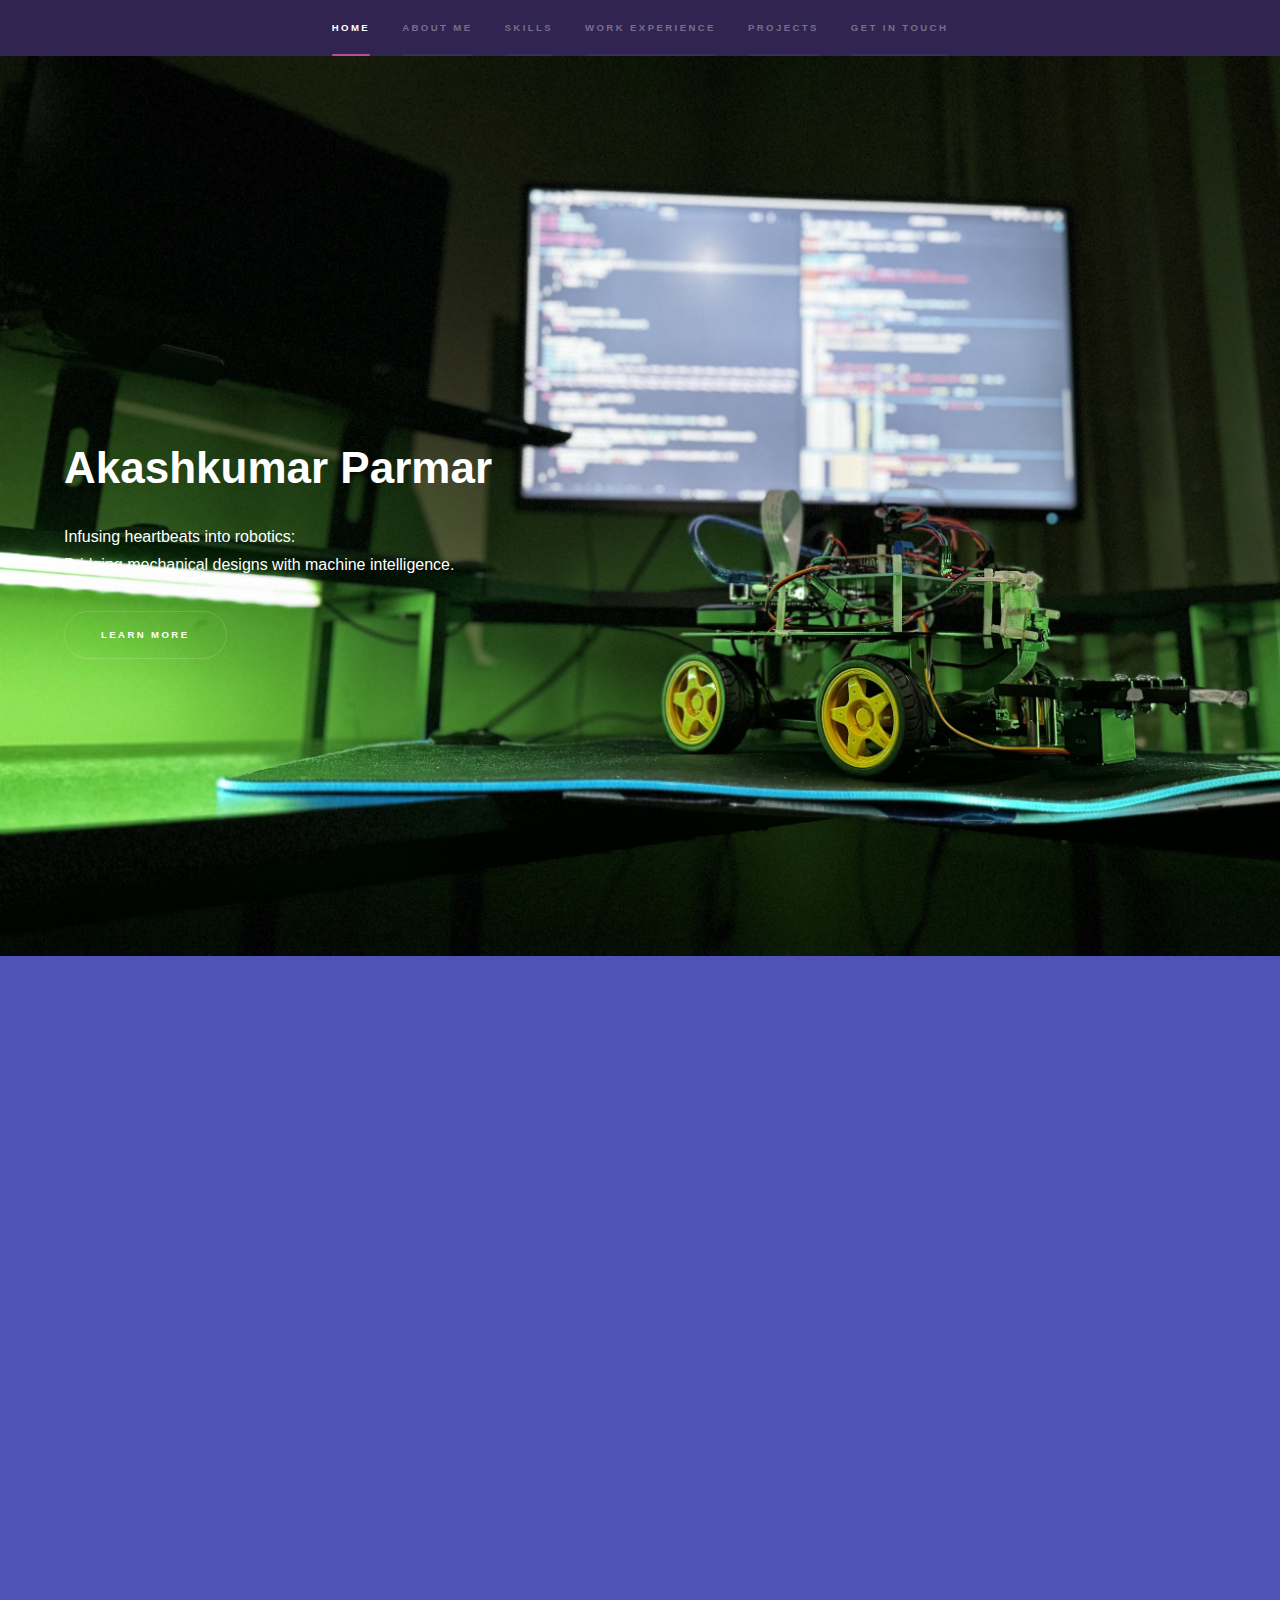
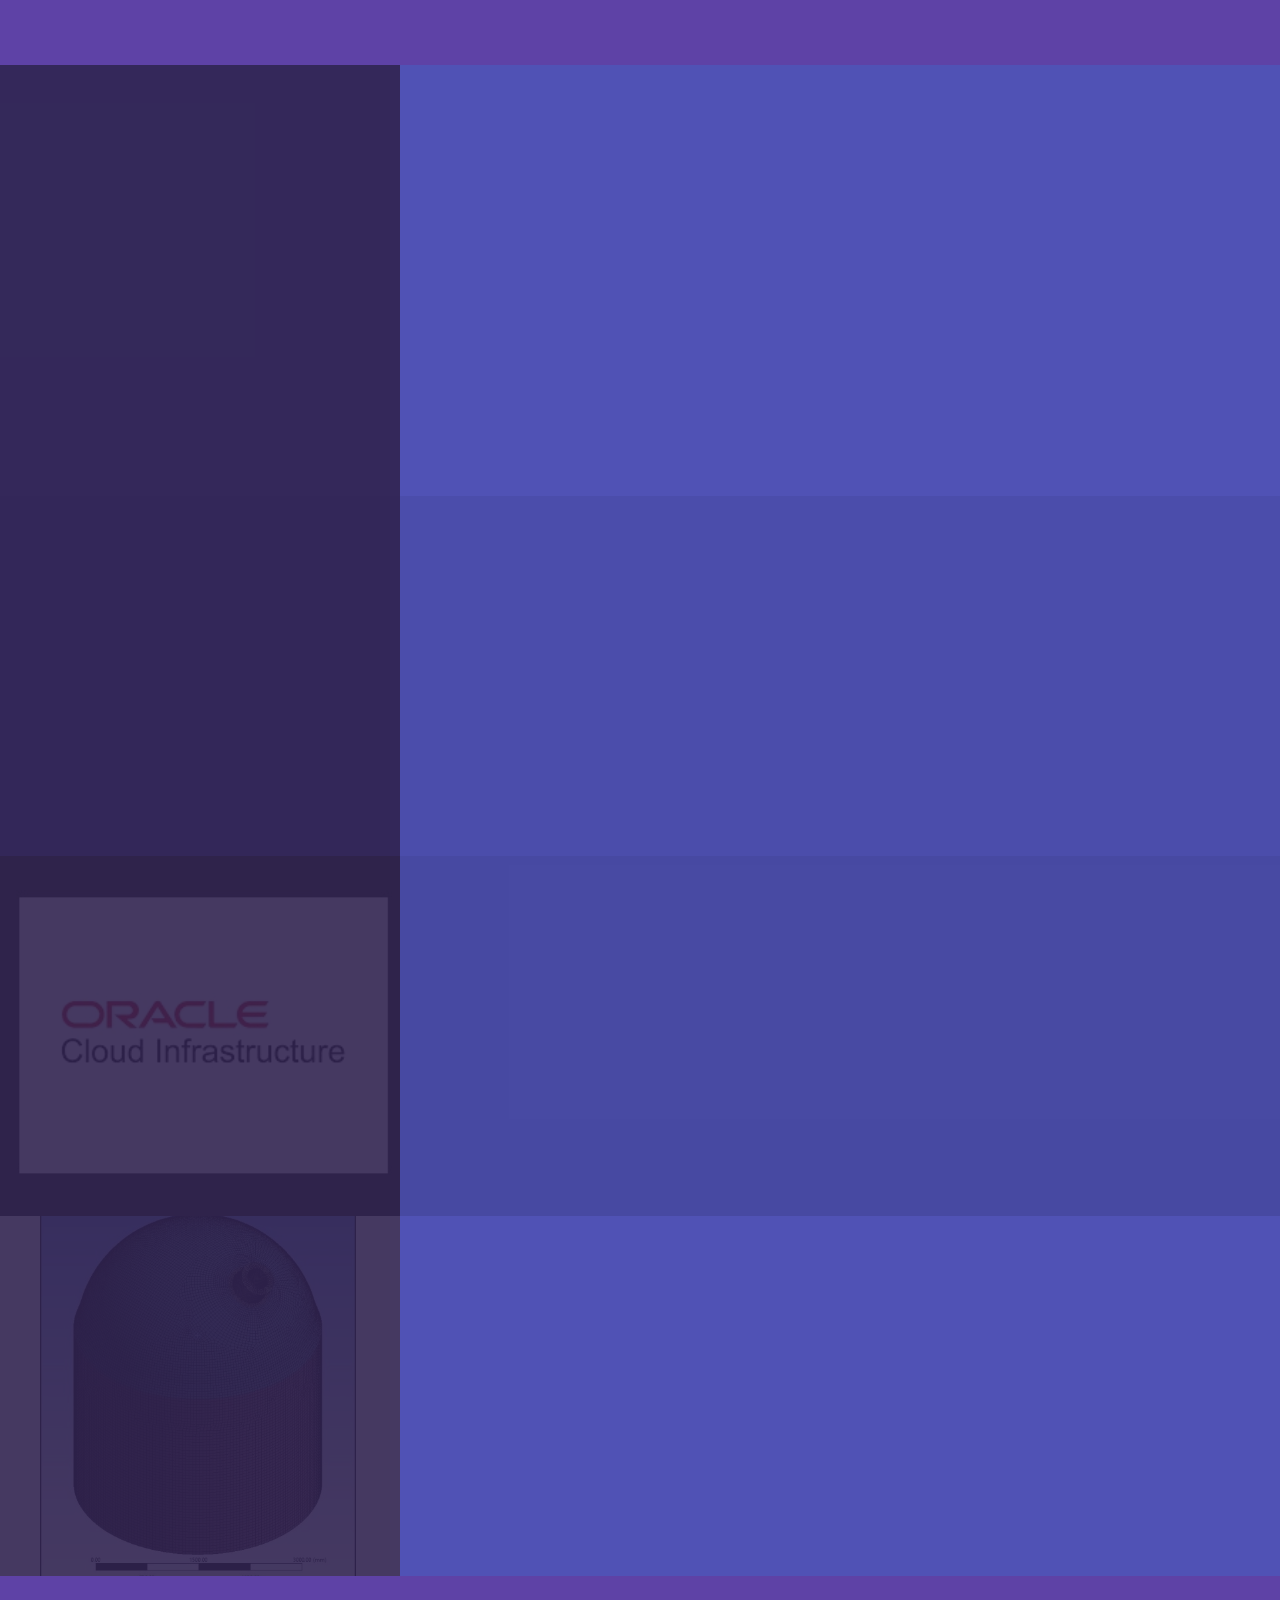
==== commit 554e7450: "About me updates" ====
--- a/index.html
+++ b/index.html
@@ -4,12 +4,24 @@
 -->
 <html>
 	<head>
+
 		<title>Portfolio</title>
 		<meta charset="utf-8" />
 		<meta name="viewport" content="width=device-width, initial-scale=1, user-scalable=no" />
 		<link rel="stylesheet" href="assets/css/main.css" />
 		<noscript><link rel="stylesheet" href="assets/css/noscript.css" /></noscript>
+		<!-- Google tag (gtag.js) -->
+		<script async src="https://www.googletagmanager.com/gtag/js?id=G-TXLYYKS7P9"></script>
+		<script>
+			window.dataLayer = window.dataLayer || [];
+			function gtag(){dataLayer.push(arguments);}
+			gtag('js', new Date());
+			gtag('config', 'G-TXLYYKS7P9');
+		</script>
 	</head>
+
+
+
 	<body class="is-preload">
 
 		<!-- Sidebar -->
@@ -17,7 +29,8 @@
 				<div class="inner">
 					<nav>
 						<ul>
-							<li><a href="#intro">ABOUT ME</a></li>
+							<li><a href="#intro">HOME</a></li>
+							<li><a href="#about">ABOUT ME</a></li>
 							<li><a href="#skills">SKILLS</a></li>
 							<li><a href="#one">WORK EXPERIENCE</a></li>
 							<li><a href="#two">PROJECTS</a></li>
@@ -31,12 +44,36 @@
 			<div id="wrapper">
 
 				<!-- Intro -->
-					<section id="intro" class="wrapper style1 fullscreen fade-up" style="background-image: url('images/homepage_temp.jpg'); background-size: cover; background-position: center;">
+					<section id="intro" class="wrapper style1 fullscreen fade-up" style="background-image: url('images/home1_.jpg'); background-size: cover; background-position: center;">
 					<!-- <section id="intro" class="wrapper style1 fullscreen fade-up"> -->
-						<div class="inner" style="color:black">
-							<h1 style="color: black;">Akashkumar Parmar</h1>
+						<div class="inner" style="color: white">
+							<h1 style="color: white">Akashkumar Parmar</h1>
 							<p>Infusing heartbeats into robotics: 
 							<br>Bridging mechanical designs with machine intelligence.</p>
+							<ul class="actions">
+								<li><a href="#about" class="button scrolly" style="color: black;">Learn more</a></li>
+							</ul>
+						</div>
+					</section>
+
+					<section id="about" class="wrapper style2 fullscreen fade-up">
+					<!-- <section id="intro" class="wrapper style1 fullscreen fade-up"> -->
+						<div class="inner">
+							<h1 style="color: white;">About Me</h1>
+							<a class="image"><img src="images/about_me.jpg" alt="" data-position="center center" style="max-width:50%"/></a>
+							<p>
+								Hello! I'm Akashkumar Parmar, and my journey into robotics began at the University of Maryland, where I earned my Master's degree in Robotics. My academic background provided a strong foundation in mechanical design, automation, deep learning and computer vision.
+							</p>
+							<p>
+								Through various projects and experiences, I've gained expertise in C++, Python, ROS, SolidWorks, and machine vision. I've developed skills in designing and implementing complex robotic systems, integrating hardware and software, and optimizing automation workflows. My work includes creating autonomous systems, performing real-time object recognition, and enhancing industrial automation processes. Besides, I am constantly learning something new, however I haven't learned how to unlearn yet!
+							</p>
+							<p>
+								From the garage door to the Galaxy's core, I see robotics as a pivotal technology that will transform numerous sectors. This drives my passion for creating systems that improve efficiency, accuracy, and safety in the real world. I'm particularly interested in industrial automation, autonomous systems, and robotic vision, where I believe robotics can make a significant impact. My goal is to continue pushing the boundaries of what's possible with robotics, constantly learning and innovating.
+							</p>
+							<p>
+								Thank you for visiting my portfolio. Let's connect and drive innovation together!
+							</p>
+
 							<ul class="actions">
 								<li><a href="#skills" class="button scrolly" style="color: black;">Learn more</a></li>
 							</ul>
--- a/assets/css/main.css
+++ b/assets/css/main.css
@@ -3886,14 +3886,14 @@
 
 /* Adjust inner content spacing */
 #intro .inner {
-    margin-top: -6vh; /* Adjust as needed for desktop */
+    margin-top: 35vh; /* Adjust as needed for desktop */
 }
 
-/* Specific rule for the button within the intro section */
+/* Specific rule for the button within the intro section
 #intro .actions .button {
     color: black !important;
 	border-color: black !important; /* Change the button border color to black */
-}
+} */
 
 /* Media query for mobile devices */
 @media screen and (max-width: 980px) {
@@ -3908,7 +3908,7 @@
     }
 
     #intro .inner {
-        margin-top: -6vh; /* Adjust as needed for mobile */
+        margin-top: 20vh; /* Adjust as needed for mobile */
     }
 }
 
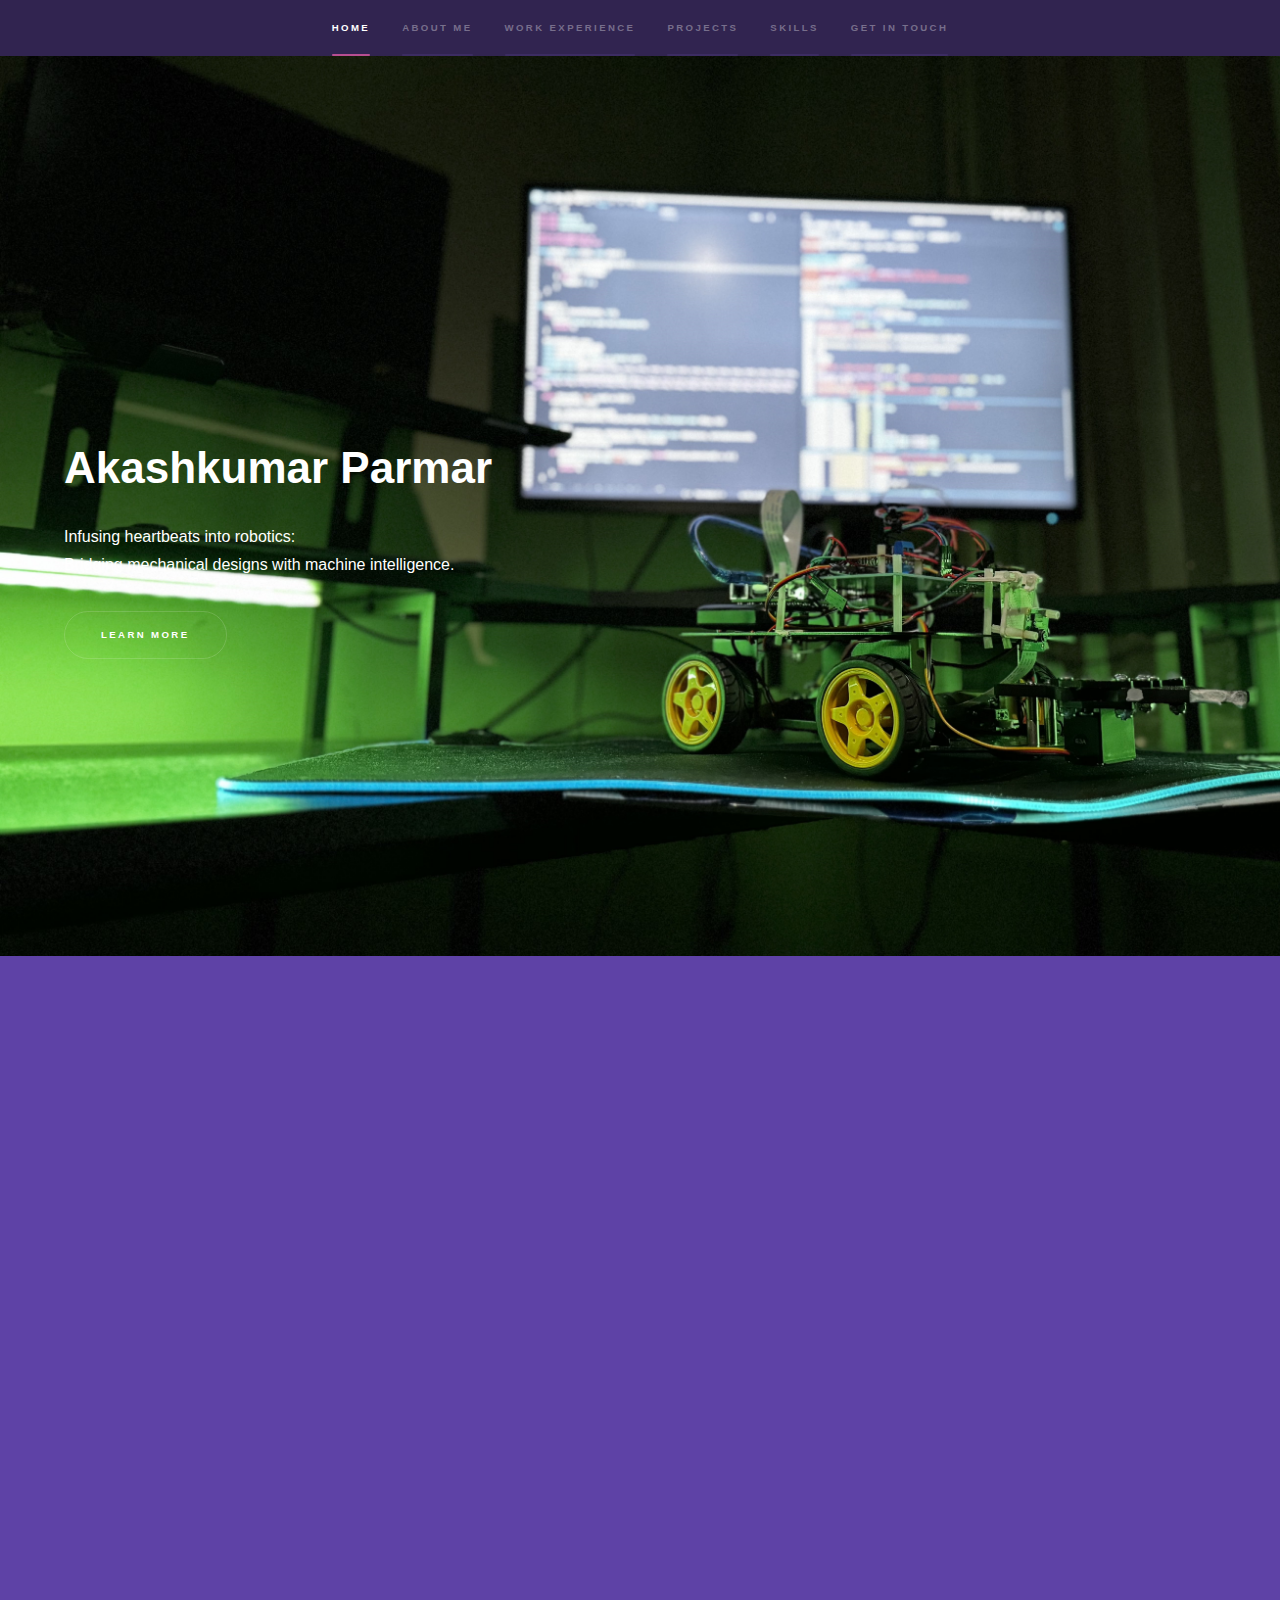
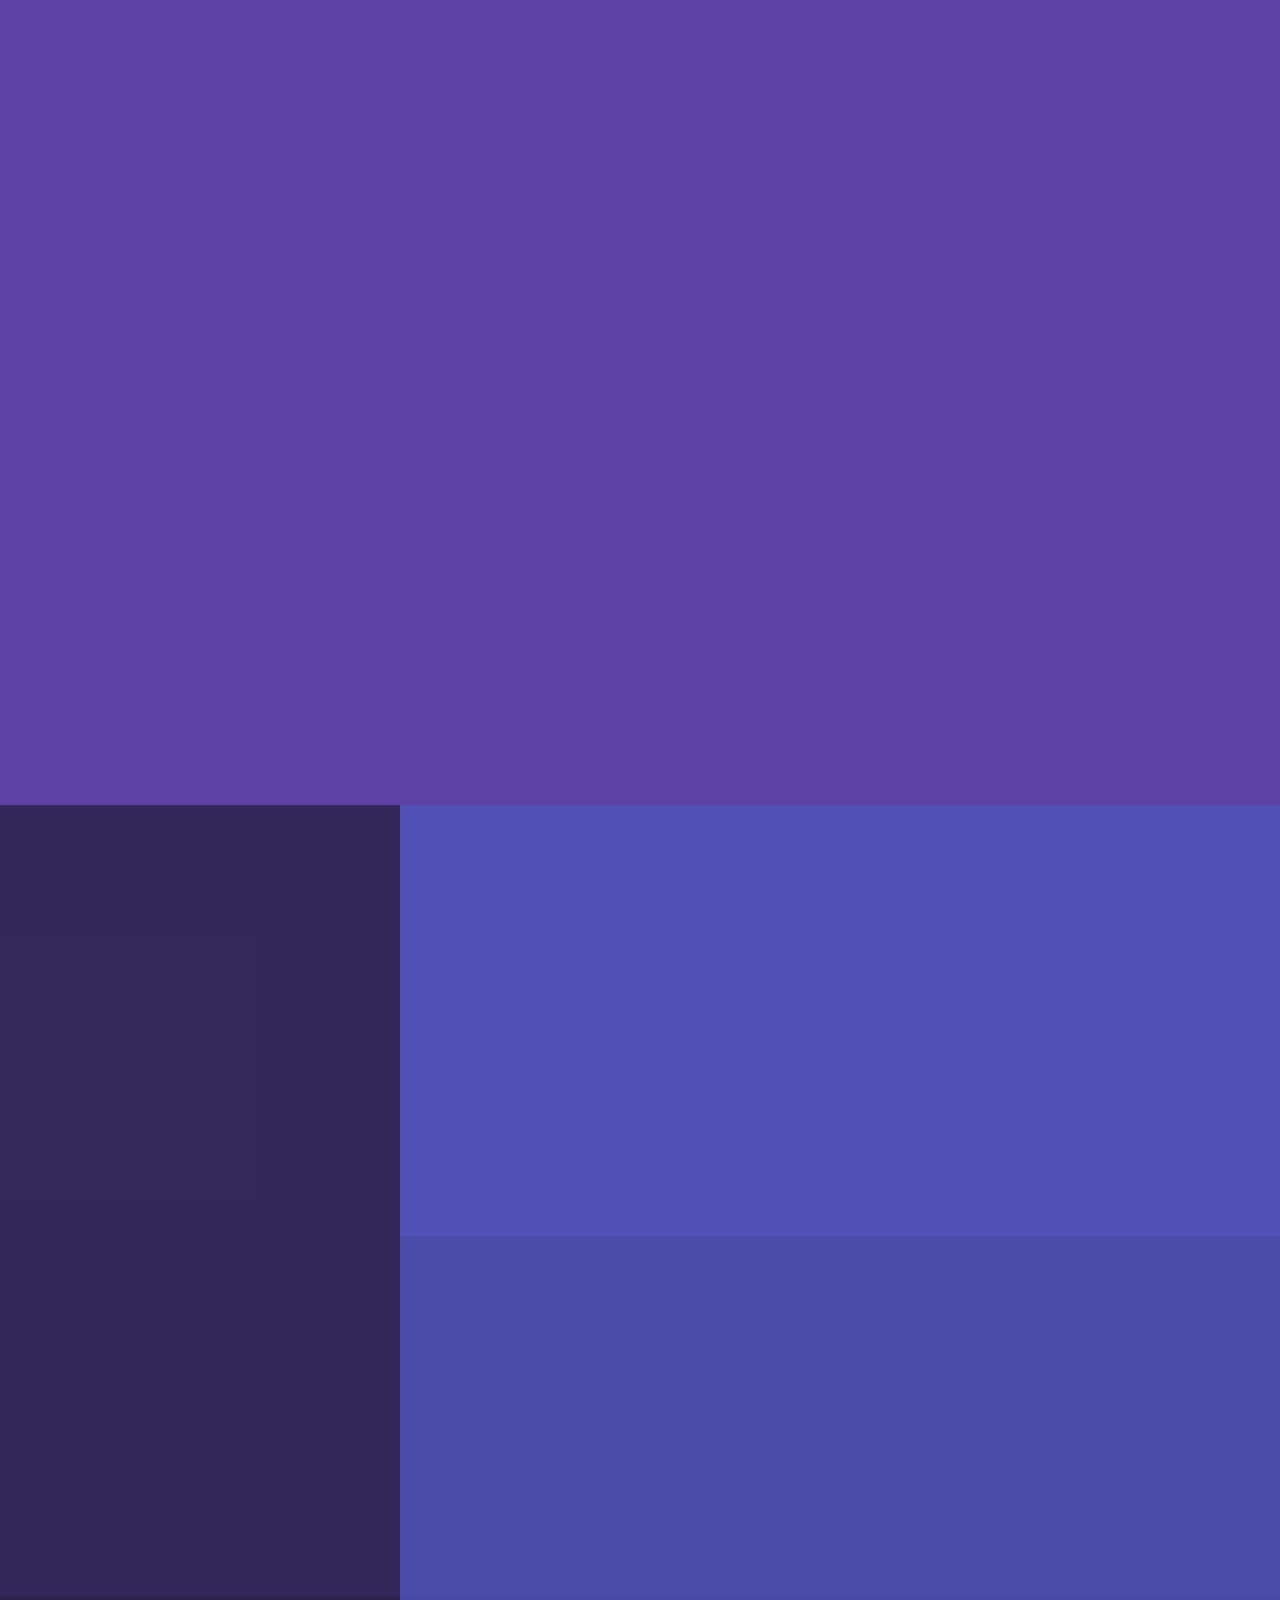
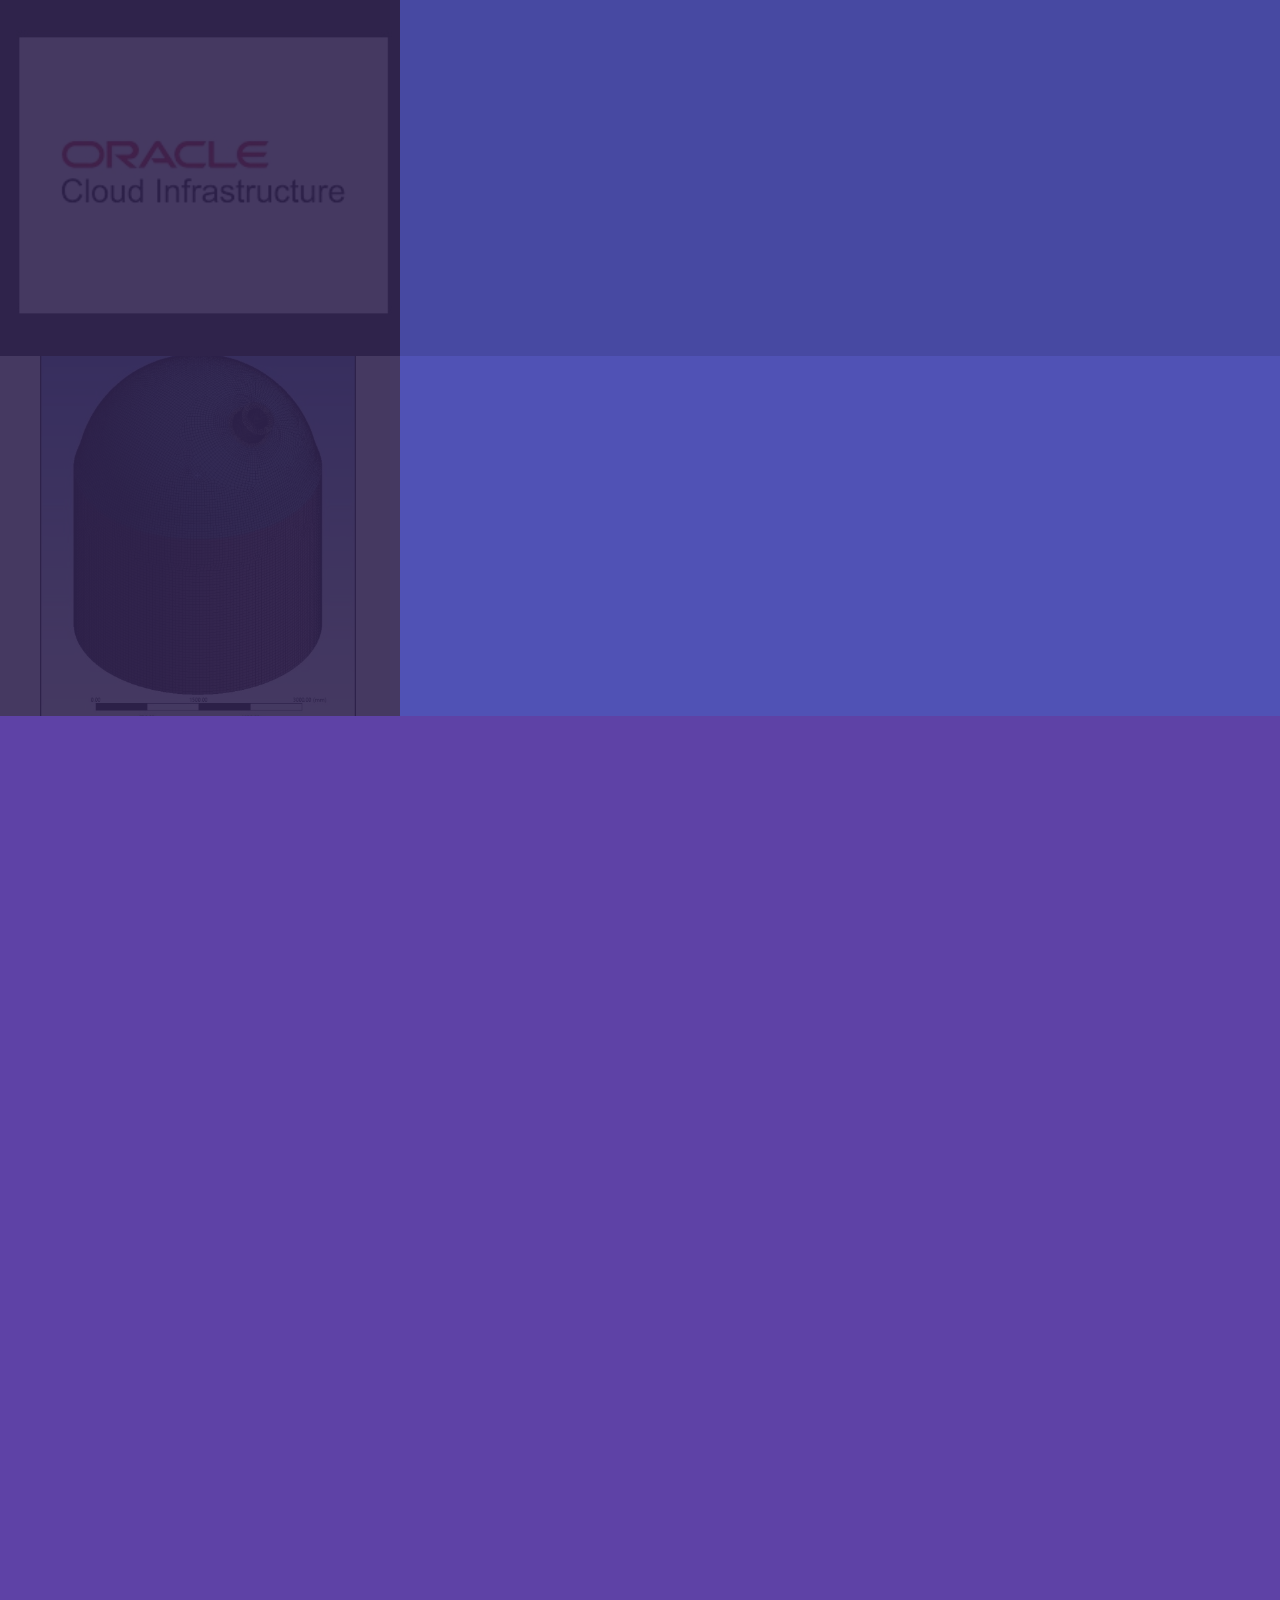
==== commit b433d37b: "update" ====
--- a/index.html
+++ b/index.html
@@ -31,9 +31,9 @@
 						<ul>
 							<li><a href="#intro">HOME</a></li>
 							<li><a href="#about">ABOUT ME</a></li>
-							<li><a href="#skills">SKILLS</a></li>
 							<li><a href="#one">WORK EXPERIENCE</a></li>
 							<li><a href="#two">PROJECTS</a></li>
+							<li><a href="#skills">SKILLS</a></li>
 							<li><a href="#three">GET IN TOUCH</a></li>
 						</ul>
 					</nav>
@@ -56,7 +56,7 @@
 						</div>
 					</section>
 
-					<section id="about" class="wrapper style2 fullscreen fade-up">
+					<section id="about" class="wrapper style1 fullscreen fade-up">
 					<!-- <section id="intro" class="wrapper style1 fullscreen fade-up"> -->
 						<div class="inner">
 							<h1 style="color: white;">About Me</h1>
@@ -75,35 +75,7 @@
 							</p>
 
 							<ul class="actions">
-								<li><a href="#skills" class="button scrolly" style="color: black;">Learn more</a></li>
-							</ul>
-						</div>
-					</section>
-
-					<section id="skills" class="wrapper style1 fullscreen fade-up">
-						<div class="inner">
-							<h1>Skills</h1>
-							<div style="display: flex;">
-								<h4 style="margin: 0;">Programming:</h4>
-								<p style="margin: 0; margin-left: 20px;">Python, C++, C, MATLAB, Object Oriented Programming (OOP), Data Structures, Algorithms</p>
-							</div>
-							<div style="display: flex;">
-								<h4 style="margin: 0;">Design and Simulations:</h4>
-								<p style="margin: 0; margin-left: 20px;">ROS, RViz, Gazebo, MoveIt, SolidWorks, Ansys, AutoCAD, Creo</p>
-							</div>
-							<div style="display: flex;">
-								<h4 style="margin: 0;">Libraries and Tools:</h4>
-								<p style="margin: 0; margin-left: 20px;">GitHub, PyTorch, Numpy, OpenCV, Pandas, Robot Studio, Doxygen, LaTeX, MS Office, Windows, Linux</p>
-							</div>
-							<div style="display: flex;">
-								<h4 style="margin: 0;">Soft Skills:</h4>
-								<p style="margin: 0; margin-left: 20px;">Leadership, Communication, Problem Solving, Teamwork, Drive, and Initiative</p>
-							</div>
-							<br>
-							<br>
-
-							<ul class="actions">
-								<li><a href="#one" class="button scrolly">Learn more</a></li>
+								<li><a href="#one" class="button scrolly" style="color: black;">Learn more</a></li>
 							</ul>
 						</div>
 					</section>
@@ -266,11 +238,39 @@
 								</section>
 								
 							</div>
+
+						</div>
+					</section>
+
+					<section id="skills" class="wrapper style2 fullscreen fade-up">
+						<div class="inner">
+							<h1>Skills</h1>
+							<div style="display: flex;">
+								<h4 style="margin: 0;">Programming:</h4>
+								<p style="margin: 0; margin-left: 20px;">Python, C++, C, MATLAB, Object Oriented Programming (OOP), Data Structures, Algorithms</p>
+							</div>
+							<div style="display: flex;">
+								<h4 style="margin: 0;">Design and Simulations:</h4>
+								<p style="margin: 0; margin-left: 20px;">ROS, RViz, Gazebo, MoveIt, SolidWorks, Ansys, AutoCAD, Creo</p>
+							</div>
+							<div style="display: flex;">
+								<h4 style="margin: 0;">Libraries and Tools:</h4>
+								<p style="margin: 0; margin-left: 20px;">GitHub, PyTorch, Numpy, OpenCV, Pandas, Robot Studio, Doxygen, LaTeX, MS Office, Windows, Linux</p>
+							</div>
+							<div style="display: flex;">
+								<h4 style="margin: 0;">Soft Skills:</h4>
+								<p style="margin: 0; margin-left: 20px;">Leadership, Communication, Problem Solving, Teamwork, Drive, and Initiative</p>
+							</div>
+							<br>
+							<br>
+
 							<ul class="actions">
 								<li><a href="#three" class="button scrolly">Get in touch</a></li>
 							</ul>
 						</div>
 					</section>
+
+
 
 				<!-- Three -->
 				<section id="three" class="wrapper style1-alt fade-up">
